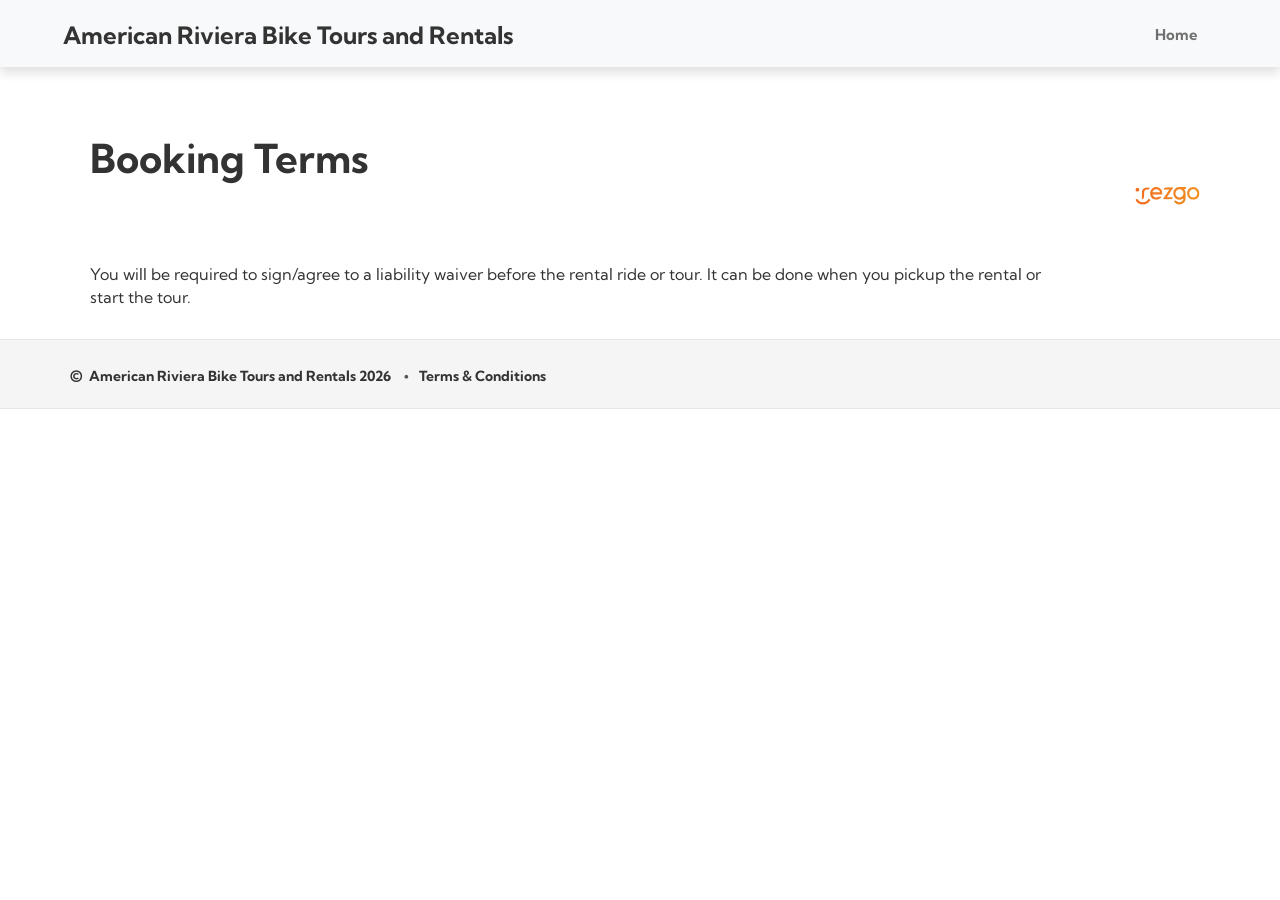
==== terms.html @ 4d736d2f "first commit Co-Authored-By: Claude Opus 4.8 <noreply@anthropic.com> Claude-Session: https://claude." ====
<!DOCTYPE html>
<html lang="en">
<head>
  <meta charset="utf-8">
  <meta name="viewport" content="width=device-width, initial-scale=1, maximum-scale=5">
  <meta name="description" content="Rezgo | Tour and Activity Booking">
  <meta name="author" content="Rezgo">
  <title>American Riviera Bike Tours and Rentals | Booking Terms</title>

  <!-- Local vendor styles (were CDN: Bootstrap 5.2.1, Font Awesome, Google Fonts) -->
  <link href="assets/css/bootstrap.min.css" rel="stylesheet">
  <link href="assets/css/fontawesome.min.css" rel="stylesheet">
  <link href="assets/css/fonts.css" rel="stylesheet">
  <!-- Rezgo default template stylesheet (vendored, Google-Fonts imports removed) -->
  <link href="assets/css/rezgo.css?v=14.7.16" rel="stylesheet">

  <!-- Rezgo default template theme (from original inline <style>) -->
  <style>
    :root {
      --transition: 0.3s ease all;
      --default-box-shadow: rgb(0 0 0 / 12%) 0px 6px 10px;
      --subtle-gray: rgba(0,0,0,0.03);
      --header-gray: hsl(210, 0%, 33%);
      --subheader-gray: hsl(210, 0%, 55%);
      --hover-text-color: rgba(0,0,0,0.65);
      --kumbh: 'Kumbh Sans', sans-serif;
      --rezgo-orange: #ff6a0e;
      --rezgo-teal: #007F82;
      --navy-blue: #0D4191;
      --blue: #003366;
      --green: #398439;
      --yellow: #FF9900;
      --red: #CC0000;
      --dark-red: #990000;
    }
    body { font-family: var(--kumbh); margin-top: 100px; }
    .container { width: auto; padding: 5px 15px; }
    #rezgo-default-header { box-shadow: var(--default-box-shadow); padding: 3px 0 0px; }
    .navbar-header { display: flex; align-items: center; }
    .navbar-expand-lg .navbar-collapse { flex-basis: 100%; }
    #rezgo-default-header .rezgo-default-brand {
      font-size: 24px; font-weight: 600; color: #333; white-space: nowrap;
      overflow: hidden; transition: var(--transition); padding: 15px 0;
      overflow-x: hidden; width: 80%;
    }
    .navbar-company-logo { height: auto; padding: 0; }
    .navbar-toggle { margin-left: auto; }
    .company-logo-img { width: 100%; height: auto; object-fit: contain; max-width: 130px; aspect-ratio: 2 / 1; }
    #rezgo-default-header .rezgo-default-brand:hover { opacity: 0.70; }
    .rezgo-default-list-items { font-size: 15px; font-weight: 600; padding: 5px 15px 5px 0; }
    .rezgo-default-wrapper { max-width:1170px; margin:0 auto; }
    footer {
      padding: 15px 0 5px; background-color: #f5f5f5;
      border-top: 1px solid #e7e7e7; border-bottom: 1px solid #e7e7e7; font-size: 14px;
    }
    .rezgo-footer-brand, .rezgo-footer-brand a {
      font-weight: 600; color: #333; transition: var(--transition); text-decoration: none;
    }
    .rezgo-footer-brand a:hover { opacity: 0.70; text-decoration: none; }
    .rezgo-default-footer-copyright { font-size: 20px; margin-right: 3px; }
    .rezgo-default-footer-separator {
      display: inline-block; font-size: 20px; margin: 0 10px; color: #555;
      transform: scale(1.4); transform-origin: center;
    }
    @media (min-width: 768px){
      .rezgo-default-wrapper { display: flex; align-items: center; }
      .navbar-collapse { margin-left: auto!important; }
    }
    @media (min-width: 768px){
      .navbar>.container .navbar-brand { margin-left: 0; }
    }
    @media only screen and (min-device-width : 320px) and (max-device-width : 480px) {
      #rezgo-default-header .rezgo-default-brand { text-overflow: ellipsis; width: 70%; font-size: 20px; }
    }
  </style>
  <style>
    /* Change button label of 'more detail' on list page */
    .rezgo-btn-detail span { display:none; }
    .rezgo-btn-detail:after { content: 'Book Now'; }
  </style>
</head>
<body>
    <!-- Start: HEADER -->
    <header>
      <nav id="rezgo-default-header" class="navbar navbar-expand-lg bg-light fixed-top" role="navigation">
        <div class="container-md rezgo-default-wrapper">
          <a class="navbar-brand rezgo-default-brand" href="index.html">American Riviera Bike Tours and Rentals</a>
          <button type="button" class="navbar-toggler" data-bs-toggle="collapse" data-bs-target="#navbarToggle" aria-controls="navbarToggle" aria-expanded="false" aria-label="Toggle navigation">
            <span class="navbar-toggler-icon"></span>
          </button>
          <div id="navbarToggle" class="collapse navbar-collapse">
            <ul class="nav navbar-nav navbar-right ms-auto mb-lg-0">
              <li class="rezgo-default-list-items nav-item"><a href="index.html" class="nav-link">Home</a></li>
            </ul>
          </div>
        </div>
      </nav>
    </header>
    <!-- End: HEADER -->

    <!-- Start: REZGO (was an iframe on the original site; content inlined for the local rebuild) -->
    <div class="rezgo-default-wrapper">
<div class="container-fluid rezgo-terms-page-container">
  <div class="rezgo-content-row">
    <h2 id="rezgo-terms-head">Booking Terms</h2>
    <div id="rezgo-terms-content" class="rezgo-page-content-container">
      <p>You will be required to sign/agree to a liability waiver before the rental ride or tour. It can be done when you pickup the rental or start the tour.</p>
    </div>
  </div>
</div>
<div class="container-fluid">
  <div id="rezgo-seal-refid-container"></div>
  <div style="float:right;height:auto;margin:10px;display:table;">
    <div style="display:table-cell;vertical-align:bottom;">
      <div style="font-size:24px;">
        <a href="http://www.rezgo.com/features/online-booking/" title="Powering Tour and Activity Businesses Worldwide" style="color:#333;text-decoration:none;" target="_blank">
          <span style="display:inline-block;width:65px;height:65px;text-indent:-9999px;margin-left:4px;background:url(assets/img/rezgo-logo.svg) no-repeat; background-size:contain;">Rezgo</span>
        </a>
      </div>
    </div>
  </div>
</div>
    </div>
    <!-- End: REZGO -->

    <!-- Start: FOOTER -->
    <footer>
      <div class="container rezgo-default-wrapper">
        <p class="rezgo-footer-brand"> <span class="rezgo-default-footer-copyright">&copy;</span> American Riviera Bike Tours and Rentals 2026 <span class="rezgo-default-footer-separator">&middot;</span><a href="terms.html">Terms &amp; Conditions</a></p>
      </div>
    </footer>
    <!-- End: FOOTER -->

  <!-- Local vendor scripts -->
  <script src="assets/js/jquery.min.js"></script>
  <script src="assets/js/bootstrap.bundle.min.js"></script>
</body>
</html>
---- assets/css/fonts.css ----
/* Local @font-face for Kumbh Sans + Lato (replaces Google Fonts) */
@font-face{font-family:'Kumbh Sans';font-style:normal;font-weight:300;font-display:swap;src:url('../fonts/kumbh-sans-latin-300-normal.woff2') format('woff2');}
@font-face{font-family:'Kumbh Sans';font-style:normal;font-weight:400;font-display:swap;src:url('../fonts/kumbh-sans-latin-400-normal.woff2') format('woff2');}
@font-face{font-family:'Kumbh Sans';font-style:normal;font-weight:700;font-display:swap;src:url('../fonts/kumbh-sans-latin-700-normal.woff2') format('woff2');}
@font-face{font-family:'Lato';font-style:normal;font-weight:300;font-display:swap;src:url('../fonts/lato-latin-300-normal.woff2') format('woff2');}
@font-face{font-family:'Lato';font-style:normal;font-weight:400;font-display:swap;src:url('../fonts/lato-latin-400-normal.woff2') format('woff2');}
@font-face{font-family:'Lato';font-style:normal;font-weight:700;font-display:swap;src:url('../fonts/lato-latin-700-normal.woff2') format('woff2');}
---- assets/css/rezgo.css ----
@charset "UTF-8";
 

:root {
	--transition: 0.3s ease all;
	--default-box-shadow: rgb(0 0 0 / 12%) 0px 6px 10px;
	--strong-box-shadow: rgb(0 0 0 / 25%) 0px 9px 15px;
	
	--kumbh: 'Kumbh Sans', sans-serif;
	--lato: 'Lato', sans-serif;
	--fontawesome: 'Font Awesome 5 Pro';

	--font-light: 300;
	--font-normal: 500;
	--font-heavy: 600;
	--font-heaviest: 700;

	--booking-receipt-gutter: 100px;
	--booking-receipt-gutter-m: 20px;
	
	
	--background: #ffffff;
	--dark-background: #000000;
	--grey-background: #eeeeee;
	
	--black-text: #333333;
	--white-text: #ffffff;
	--grey-text: #eeeeee;
	
	--header-text: hsl(210, 0%, 33%);
	--subheader-text: hsl(210, 0%, 55%);
	
	--loading-gray: #f4f4f4;
	
	--rezgo-blue: #003366;
	--rezgo-orange: #ff6a0e;
	--rezgo-yellow: #FF9900;
	
	--header: #36669d;
	
	--calendar-avail: #0D4191;
	--calendar-full: #FF9900;
	--calendar-active: #449d44;
	
	--success-color: #398439;
	--error-color: #CC0000;
	--notification-color: #990000;
	
	--select-btn-color: rgba(50, 151, 211, .60);
	--box-shadow: 0 2px 4px rgba(0, 0, 0, 0.1);
	--payment-selected-color: #0570DE;
	--payment-default-color: rgb(109, 110, 120);
	--payment-hovered-color: rgb(48, 49, 61);
	--payment-border-color: rgb(230, 230, 230);
	
}

/* additional bootstrap defaults */
html {
	font-size: 10px;
}

body {
	font-family: var(--kumbh);
	font-weight: var(--font-normal);
	line-height: 1.42857143;
	color: var(--black-text);
	background-color: var(--background);
	font-size: 1.4rem;
}

.container .jumbotron,
.container-fluid .jumbotron {
	border-radius: 6px;
}

b,
strong {
	font-weight: 700;
}

hr {
	margin-top: 20px;
	margin-bottom: 20px;
	opacity: 1;
}

a {
	color: #333;
    text-decoration: none;
    cursor: pointer;
}

a:focus,
a:hover {
	color: #333;
	text-decoration: underline;
}

h1,
h2,
h3 {
	margin-top: 20px;
	margin-bottom: 10px;
}

.h2,
h2 {
	font-size: 30px;
}

.h3,
h3 {
	font-size: 24px;
}

.h4,
h4 {
	font-size: 18px;
}

.h5,
h5 {
	font-size: 14px;
}

.h6,
h6 {
	font-size: 12px;
}

ol,
ul {
	padding-left: 40px;
}

hr {
	margin-top: 20px;
	margin-bottom: 20px;
	border: 0;
	border-top: 1px solid var(--grey-text);
}

blockquote {
	padding: 10px 20px;
	margin: 0 0 20px;
	font-size: 17.5px;
	border-left: 5px solid var(--grey-text);
}

pre {
	display: block;
	padding: 9.5px;
	margin: 0 0 10px;
	font-size: 13px;
	line-height: 1.42857143;
	color: var(--black-text);
	word-break: break-all;
	word-wrap: break-word;
	background-color: #f5f5f5;
	border: 1px solid #ccc;
	border-radius: 4px;
}

.container-fluid {
	padding-right: 15px;
    padding-left: 15px;
    margin-right: auto;
    margin-left: auto;
	width: auto;
}

.tooltip {
	font-size: 1.3rem;
}

.form-control {
	font-size: 14px;
}

.btn-block {
	display: block;
	width: 100%;
}

.btn {
	font-size: 14px;
	padding: 6px 12px;
}

.btn-default {
	color: var(--black-text);
	background-color: var(--background);
	border-color: #ccc;
}

.btn-primary {
	border-color: inherit;
}

.btn-primary:focus,
.btn-primary:hover {
	background-color: var(--rezgo-blue);
	background-position: 0 -15px;
}

.panel-body {
	padding: 15px;
	border-radius: 6px;
}

.panel {
	background-color: var(--background);
	border: 1px solid transparent;
}

.panel-default {
	border-color: #ddd;
}

.panel-group {
	margin-bottom: 20px;
}

.panel-group .panel+.panel {
	margin-top: 5px;
}

.panel-group .panel {
	margin-bottom: 0;
	border-radius: 6px;
}

.btn-group-vertical>.btn-group:after,
.btn-group-vertical>.btn-group:before,
.btn-toolbar:after,
.btn-toolbar:before,
.clearfix:after,
.clearfix:before,
.container-fluid:after,
.container-fluid:before,
.container:after,
.container:before,
.dl-horizontal dd:after,
.dl-horizontal dd:before,
.form-horizontal .form-group:after,
.form-horizontal .form-group:before,
.modal-footer:after,
.modal-footer:before,
.nav:after,
.nav:before,
.navbar-collapse:after,
.navbar-collapse:before,
.navbar-header:after,
.navbar-header:before,
.navbar:after,
.navbar:before,
.pager:after,
.pager:before,
.panel-body:after,
.panel-body:before,
.row:after,
.row:before {
	display: table;
	content: " ";
}

.btn-group-vertical>.btn-group:after,
.btn-toolbar:after,
.clearfix:after,
.container-fluid:after,
.container:after,
.dl-horizontal dd:after,
.form-horizontal .form-group:after,
.modal-footer:after,
.nav:after,
.navbar-collapse:after,
.navbar-header:after,
.navbar:after,
.pager:after,
.panel-body:after,
.row:after {
	clear: both;
}

.panel-title>.small,
.panel-title>.small>a,
.panel-title>a,
.panel-title>small,
.panel-title>small>a {
	color: inherit;
}

.panel-collapse.in {
	display: block;
	border: 0;
}

.panel-collapse.in .panel-body {
	padding: 15px;
	border: 0;
}

select[multiple],
select[size] {
	height: auto;
}

.has-error .form-control,
#rezgo-404-search.has-error,
.chosen-container .chosen-single.has-error,
.chosen-container .chosen-choices.has-error,
#gift-card-number.has-error,
#rezgo-billing-form .form-control.error {
	border: 2px solid var(--error-color)!important;
}

#card-errors,
#rezgo-tips .help-block,
#payment_info .help-block,
.text-danger,
.gift-card-empty-warning,
.error,
.payment_method_error,
.has-error .checkbox,
.has-error .checkbox-inline,
.has-error .control-label,
.has-error .help-block,
.has-error .radio,
.has-error .radio-inline,
.has-error.checkbox label,
.has-error.checkbox-inline label,
.has-error.radio label,
.has-error.radio-inline label {
	color: var(--error-color);
	font-weight: var(--font-heavy);
	font-size: 1.35rem;
}	

.alert {
	padding: 15px;
	margin-bottom: 20px;
	border: 1px solid transparent;
	border-radius: 4px;
}

.alert-warning {
    background-image: -webkit-linear-gradient(top,#fcf8e3 0,#f8efc0 100%);
    background-image: -o-linear-gradient(top,#fcf8e3 0,#f8efc0 100%);
    background-image: -webkit-gradient(linear,left top,left bottom,from(#fcf8e3),to(#f8efc0));
    background-image: linear-gradient(to bottom,#fcf8e3 0,#f8efc0 100%);
    background-repeat: repeat-x;
    border-color: #f5e79e;
	color: var(--error-color);
}

.has-error .form-control {
	border-color: var(--error-color);
	-webkit-box-shadow: inset 0 1px 1px rgb(0 0 0 / 8%);
	box-shadow: inset 0 1px 1px rgb(0 0 0 / 8%);
}


.jumbotron {
	padding-right: 30px !important;
	padding-left: 30px !important;
	margin-bottom: 30px;
	background: var(--background);
}

.jumbotron p {
	margin-bottom: 15px;
	font-size: 21px;
	font-weight: var(--font-normal);
}

label {
	display: inline-block;
	max-width: 100%;
	margin-bottom: 5px;
}

.checkout-page-title,
h3.payment-request-header,
h3.gc-page-header {
	font-size: 1.9rem;
	font-weight: var(--font-heavy);
	margin: 1rem 0;
	line-height: 1.33;
	padding-left: 0;
	margin-bottom: 30px;
}


.form-group {
	margin-bottom: 15px;
}

.form-control {
	display: block;
	width: 100%;
	height: 34px;
	padding: 6px 12px;
	font-size: 14px;
	line-height: 1.42857143;
	color: #555;
	background-color: var(--background);
	background-image: none;
	border: 1px solid #ccc;
	border-radius: 4px;
	-webkit-box-shadow: inset 0 1px 1px rgb(0 0 0 / 8%);
	box-shadow: inset 0 1px 1px rgb(0 0 0 / 8%);
	-webkit-transition: border-color ease-in-out .15s, -webkit-box-shadow ease-in-out .15s;
	-o-transition: border-color ease-in-out .15s, box-shadow ease-in-out .15s;
	transition: border-color ease-in-out .15s, box-shadow ease-in-out .15s;
}

.form-select {
	height: 34px;
	padding: 6px 12px;
	font-size: 14px;
}

.btn-group-lg>.btn,
.btn-lg {
	padding: 10px 16px;
	font-size: 18px;
	line-height: 1.3333333;
	border-radius: 6px;
}

table {
	background-color: transparent;
}

.table {
	color: unset;
}

td,
th {
	border-color: inherit;
	border-style: solid;
	border-width: 1px;
}

table[border="0"] tr,
table[border="0"] td {
	border: 0;
}

@media (min-width: 768px) {
	.form-inline .form-control {
		display: inline-block;
		width: auto;
		vertical-align: middle;
	}
}

@media screen and (min-width: 768px) {
	.jumbotron {
		padding-top: 48px;
		padding-bottom: 48px;
	}
	.jumbotron .h1,
	.jumbotron h1 {
		font-size: 63px;
	}
}

/* additional bootstrap defaults */
.underline-link {
	color: var(--black-text);
	outline: 0;
	text-transform: capitalize;
	text-decoration: underline;
	font-weight: var(--font-heavy);
	transition: var(--transition);
	cursor: pointer;
}

.underline-link:hover {
	color: rgba(0, 0, 0, 0.65);
}

.sec-btn {
	color: var(--black-text);
	font-weight: 600;
	font-size: 1.45rem;
	transition: var(--transition);
	text-decoration: none;
	cursor: pointer;
	border: 1px solid var(--black-text);
	border-radius: 4px;
	padding: 4px 15px;
	box-shadow: var(--box-shadow);
}

.sec-btn:hover {
	text-decoration: none;
	color: rgba(0, 0, 0, 0.50);
	border-color: rgba(0, 0, 0, 0.50);
}

a.no-click {
	pointer-events: none;
	cursor: initial;
}

/* overwriting bootstrap defaults */
.dl-horizontal dt {
	white-space: normal;
}

#ticket_guardian.form-control {
	height: auto;
	margin: 0px;
	padding: 0px;
}

.form-control {
	margin-bottom: 4px;
}

/* hides the spin-button for firefox */
input[type=number] {
	appearance: textfield;
	-moz-appearance: textfield;
}

/* hides the spin-button for chrome*/
input[type=number]::-webkit-outer-spin-button,
input[type=number]::-webkit-inner-spin-button {
	-webkit-appearance: none;
	margin: 0;
}

.checkbox label {
	font-weight: 700;
}

/* tooltip multiple lines */
.tooltip-inner {
	white-space: pre-wrap;
}

/* remove dotted line */
a:focus,
a:active,
button::-moz-focus-inner,
input[type="reset"]::-moz-focus-inner,
input[type="button"]::-moz-focus-inner,
input[type="submit"]::-moz-focus-inner,
select::-moz-focus-inner,
input[type="file"]>input[type="button"]::-moz-focus-inner {
	border: 0;
	outline: 0;
}

input:-moz-focus-inner {
	border: 0;
}

/* label height adjustment */
.rezgo-label-margin {
	margin-top: 5px;
}

.rezgo-label-padding-left {
	padding-left: 0;
}

/* Rezgo button styles */
.rezgo-btn-wrp {
	margin-top: 20px;
}

.rezgo-btn-cart-wrp {
	margin-top: 10px;
}

.lite_nav_btn {
    font-size: 1.5rem;
    border: 2px solid #ddd;
    margin: 20px 0 0 15px;
    border: 1px solid #999;
    background: #f9f9f9;
    color: var(--black-text);
    border-radius: 6px;
    box-shadow: var(--default-box-shadow);
    font-weight: var(--font-heaviest);
    padding: 10px 20px;
    transition: var(--transition);
}

.lite_nav_btn.extra-ml {
	margin-left: 40px;
}

.lite_nav_btn > i {
	padding-right: 5px;
}

.lite_nav_btn:hover {
	box-shadow: none;
}

.rezgo-btn-detail,
.rezgo-btn-detail:focus,
.rezgo-btn-detail:focus-visible {
	background-color: var(--rezgo-blue);
	color: var(--white-text);
	text-transform: uppercase;
	font-weight: var(--font-heavy);
	font-size: 1.5rem;
}

.rezgo-btn-detail:hover {
	opacity: 0.8;
	color: var(--white-text);
	text-decoration: none;
}

#rezgo-booking-btn .rezgo-btn-wrp button {
	display: block;
	padding-left: 0;
	padding-right: 0;
}

.rezgo-booking-nav #rezgo-booking-btn .rezgo-btn-wrp button {
	width: 95%;
}

.rezgo-btn-add {
	padding: 7px 0 6px;
}

.rezgo-btn-book,
.rezgo-btn-book:focus,
.rezgo-btn-book:focus-visible,
.rezgo-btn-book:disabled {
	background: var(--rezgo-yellow);
	color: var(--white-text);
	text-transform: uppercase;
}

.rezgo-btn-book:hover {
	color: var(--white-text);
	opacity: 0.8;
	text-decoration: none;
}

.rezgo-btn-default,
.rezgo-btn-default:focus,
.rezgo-btn-default:focus-visible {
	background: var(--rezgo-blue);
	color: var(--white-text);
	text-transform: uppercase;
}

.rezgo-btn-default:hover {
	opacity: 0.8;
	color: var(--white-text);
	text-decoration: none;
}

.rezgo-btn-cross-wrp {
	padding: 0;
	margin: 0;
	width: fit-content;
}

.rezgo-btn-cross,
.rezgo-btn-cross:focus,
.rezgo-btn-cross:focus-visible {
    background-color: var(--dark-background);
    color: var(--grey-text);
    text-transform: uppercase;
    margin-bottom: 10px;
    float: right;
    padding: 7px 20px;
    font-size: 1.4rem;
    transition: var(--transition);
    line-height: 1.6;
    font-weight: var(--font-heavy);
    border-radius: 30px;
    border: 0;
}

.rezgo-btn-cross:hover {
	background-color: var(--dark-background);
	color: var(--grey-text);
	opacity: 0.8;
}

.rezgo-btn-leave-review,
.rezgo-btn-print,
.rezgo-btn-print-voucher,
.div-order-booking .rezgo-btn-default,
.order-booking-cols .__details-col .rezgo-waiver-order .rezgo-waiver-btn {
	font-size: 1.35rem;
	margin-right: 10px;
	padding: 12px 40px 12px;
	margin-right: 20px;
	box-shadow: rgb(0 0 0 / 15%) 0px 5px 3px;
	border-radius: 6px;
	text-align: center;
	text-transform: uppercase;
}

.rezgo-btn-print,
.rezgo-btn-print:focus,
.rezgo-btn-print:focus-visible {
	background-color: var(--success-color);
	color: var(--white-text);
	margin-top: 10px;
}

.rezgo-btn-print-voucher,
.rezgo-btn-print-voucher:focus,
.rezgo-btn-print-voucher:focus-visible,
.rezgo-btn-leave-review,
.rezgo-btn-leave-review:focus
.rezgo-btn-leave-review:focus-visible {
	background: var(--rezgo-yellow);
	color: var(--white-text);
	text-decoration: none;
}

.rezgo-btn-print:hover,
.rezgo-btn-print-voucher:hover,
.rezgo-btn-leave-review:hover {
	color: var(--white-text);
	opacity: 0.8;
	text-decoration: none;
}

.center-block .rezgo-btn-print-voucher, 
.center-block .rezgo-btn-print {
	margin-top: 0;
	margin-bottom: 0;
}

.wallet-div-container {
	margin: 0 0 30px 15px;
}

.order-booking-cols .wallet-div-container {
	margin: 20px 0 0;
}

.center-block .wallet-div-container {
	margin: 15px 0 0;
}

.add-to-google-wallet-container,
.add-to-apple-wallet-container {
	max-width: fit-content;
	margin: 0 15px 0 0;
	position: relative;
}

.add-to-google-wallet-container.booking-thankyou,
.add-to-apple-wallet-container.booking-thankyou {
	margin: 20px auto 0;
}

.add-to-google-wallet-btn,
.add-to-apple-wallet-btn {
	display: inline-block;
	padding: 0;
	border: 0;
	background: transparent;
	max-width: fit-content;
	height: 60px;
    margin: 5px 0 0;
	text-align: left;
}

.add-to-google-wallet-btn img,
.add-to-apple-wallet-btn img {
	width: 165px;
	min-width: 150px;
}

.rezgo-btn-modify-booking {
	color: var(--white-text);
	font-weight: var(--font-heavy);
	font-size: 1.5rem;
	margin-left: 20px;
	text-decoration: underline;
	transition: var(--transition);
	position: absolute;
	top: 25px;
	right: 25px;
}

.rezgo-btn-modify-booking:hover {
	color: var(--white-text);
	text-decoration: underline;
	opacity: 0.8;
}

.rezgo-btn-modify-booking i {
	padding-right: 7px;
}

.top-bar-order {
	display: flex;
	align-items: flex-end;
	justify-content: space-between;
	margin: 15px 0;
}

.top-bar-order .right-flex-wrap {
	display: flex;
}

.rezgo-cart-link-wrp {
	padding: 0;
}

/* tour list */
.rezgo-intro {
	margin-top: 25px;
	font-weight: var(--font-normal);
	font-size: 18px;
	font-family: var(--kumbh);
}

.rezgo-searchbox {
	padding: 15px;
	margin-top: 15px;
	background-color: var(--calendar-avail);
	border-radius: 6px;
}

.rezgo-searchbox:before,
.rezgo-searchbox:after {
	display: table;
	content: " ";
}

.rezgo-searchbox:after {
	clear: both;
}

.rezgo-list-breadcrumb {
	font-family: var(--kumbh);
	font-size: 1.8rem;
	font-weight: var(--font-normal);
	line-height: 1.4;
	margin: 20px 0;
}

.rezgo-list-breadcrumb .rezgo-breadcrumb-link {
	border: none;
	font-weight: var(--font-heavy);
	color: var(--black-text);
	text-decoration: underline;
	padding-right: 10px;
}

a.rezgo-list-clear,
a.rezgo-list-clear-xs {
	padding: 5px 10px;
	border: 2px solid #ccc;
	color: var(--black-text);
	font-size: 1.65rem;
	font-weight: var(--font-heavy);
	display: block;
	padding: 3px 23px;
	border-radius: 6px;
	margin-top: -10px;
}

#rezgo-no-results {
	font-family: var(--kumbh);
	font-weight: var(--font-normal);
	font-size: 2.1rem;
}

a.rezgo-list-clear-xs {
	margin-top: 2px;
	display: inline-block;
}

.rezgo-list-item {
	/* padding:20px; */
	margin-bottom: 45px;
	border: 1px solid #ddd;
	border-radius: 6px;
	background-color: var(--background);
	box-shadow: var(--default-box-shadow);
}

.rezgo-list-item h2 {
	margin-top: 0;
	line-height: 36px;
}

.rezgo-list-item h3 {
	margin-top: 4px;
}

/* starting price on list page */
.rezgo-starting-price {
	font-size: 18px;
	font-weight: var(--font-heavy);
	padding-left: 2px;
}

.rezgo-tour-list {
	padding: 10px 20px 10px 0;
}

.rezgo-tour-list p {
	font-size: 16px;
	font-weight: var(--font-normal);
	line-height: 24px;
	padding: 5px 0 10px;
}

p.rezgo-list-location,
p.rezgo-list-price {
	/* line-height: 18px; */
	padding: 5px 0 0;
	font-size: 15px;
	/* width: 80%; */
}

p.rezgo-list-price {
	white-space: nowrap;
}

.rezgo-location-label,
.rezgo-starting-label {
	color: #555;
}

.rezgo-list-btn {
	position: absolute;
	bottom: 0;
	right: 0;
}

.rezgo-tour {
	font-family: var(--kumbh);
	position: relative;
	margin: 0;
	padding: 15px 20px 20px;
	width: 100%;
}

.rezgo-tour h2 a,
.rezgo-tour h3 a {
	font-weight: var(--font-heavy);
	color: var(--black-text);
	text-decoration: none;
	transition: var(--transition);
	font-size: 2.65rem;
}

.rezgo-tour h2 a:hover,
.rezgo-tour h3 a:hover {
	color: var(--black-text);
	text-decoration: underline;
}

.rezgo-sub-list {
	position: absolute;
	bottom: 0;
}

.rezgo-star-rating {
	margin-left: 10px;
}

.rezgo-star-rating i.off {
	color: #ccc;
}

.rezgo-star-rating i {
	margin-right: 5px;
	color: #FF9900;
	font-size: 16px;
}

.rezgo-section {
	padding-left: 0px;
}

.rezgo-section-icon {
	width: 40px;
	text-align: center;
	float: left;
}

.rezgo-section-link {
	cursor: pointer;
}

.rezgo-section-link:hover {
	text-decoration: none;
}

.rezgo-section-link:after {
	font-family: var(--fontawesome);
	font-weight: 600;
	content: "\f078";
	float: right;
	position: relative;
	bottom: 17px;
	right: -5px;
	transition: var(--transition);
	font-size: 16px;
}

.rezgo-section-link.collapsed:after {
	transform: rotate(-90deg);
	transform-origin: center;
}

.rezgo-cross-order {
	margin-bottom: 10px;
	padding: 10px 0;
}

.rezgo-cross-order-package {
	padding: 10px 0 40px;
}

.rezgo-list-image,
.rezgo-cross-image {
	overflow: hidden;
}

.rezgo-list-image {
	padding-right: 20px;
	min-height: 185px;
}

.rezgo-cross-image {
	text-align: center;
	padding-top: 10px;
}

.rezgo-cross-image img {
	border-radius: 6px;
}

.rezgo-list-image img,
.rezgo-cross-image img {
	width: 100%;
	/* height: 250px; */
	max-height: 300px;
	margin-top: 3px;
	border-radius: 6px;
}

.rezgo-list-image i {
	display: block;
	text-align: center;
	color: #999;
}

.rezgo-info {
	position: relative;
}

#no-image {
	margin: auto;
	text-align: center;
	padding: 10px;
	width: 100%;
	height: 200px;
	max-height: 300px;
}

.rezgo-info-left {
	border-top: 1px solid rgba(0, 0, 0, 0.10);
	/* margin-left: 15px; */
	padding: 15px 0 0 0;
	/* width: auto; */
}

.rezgo-info-left:after {
	clear: both;
}

.rezgo-edit-pax-content a {
	font-size: 14px;
	text-decoration: underline;
	display: inline-block;
	vertical-align: bottom;
}

#rezgo-cart-list {
	border: 2px solid #ddd;
	border-radius: 6px;
	display: block;
	float: right;
	margin: 25px 0 0 15px;
	width: auto;
	transition: var(--transition);
	box-shadow: var(--default-box-shadow);
}

#rezgo-cart-list a.empty-cart:hover {
	pointer-events: none;
}

#rezgo-cart-list a {
	width: 100%;
	padding: 10px 15px 8px;
	display: inline-block;
	font-family: var(--kumbh);
	font-weight: var(--font-heavy);
	position: relative;
}

#rezgo-cart-list .fa-shopping-cart {
	font-size: 18px;
	margin-right: 3px;
}

#rezgo-cart-list .fa-shopping-cart.has-item {
	margin-right: 12px;
}

#rezgo-cart-list a:hover,
#rezgo-cart-list a:focus,
#rezgo-cart-list a:active {
	text-decoration: none;
}

#rezgo-cart-list:hover {
	box-shadow: none;
}

#rezgo-cart-list a:hover>span {
	color: rgb(51, 51, 51);
}

#rezgo-cart-list span,
#rezgo-cart-list span a {
	font-weight: var(--font-heaviest);
	color: var(--rezgo-blue);
}

#rezgo-cart-badge {
	border-radius: 50%;
	color: var(--white-text) !important;
	background: var(--error-color);
	padding: 4px;
	position: absolute;
	top: 2px;
	left: 28px;
	width: 20px;
	height: 20px;
	text-align: center;
	font-size: 13px;
	line-height: 1;
}

@media (max-width: 992px) {
	.rezgo-tour {
		padding-bottom: 25px;
	}
}

@media (max-width:768px) {
	.rezgo-tour-list {
		padding-right: 0;
	}
	.lite_nav_btn {
		margin-bottom: 35px;
	}
	.lite_nav_btn.extra-ml {
		margin-left: 6%;
	}
}

@media (max-width: 650px) {
	#rezgo-cart-list .fa-shopping-cart.has-item {
		margin-right: 9px;
	}

	.top-bar-order #rezgo-cart-badge {
		right: 50%;
		left: unset;
		top: 0;
	}
	.lite_nav_btn.extra-ml {
		margin-left: 3%;
	}
}

@media (max-width: 480px) {
	.rezgo-tour-list p {
		font-size: 1.4rem;
	}

	.rezgo-btn-modify-booking {
		position: relative;
		top: 0;
		right: 0;
		margin: 15px auto 10px;
		display: inline-block;
		width: 100%;
		text-align: center;
	}
}

@media (max-width: 400px) {
	.wallet-div-container {
		flex-direction: column !important;
	}
}

#rezgo-list-content-more {
	font-family: var(--kumbh);
	margin-top: 20px;
	margin-bottom: 40px;
	display: none;
}

#rezgo-index-more-button,
#rezgo-load-more-reviews {
	font-family: var(--kumbh);
	font-weight: var(--font-heavy);
	text-shadow: none;
	background: 0;
	border-width: 2px;
	border: 2px solid rgb(204, 204, 204);
	width: 100%;
	font-size: 1.75rem;
}

#rezgo-index-more-button:hover,
#rezgo-load-more-reviews:hover {
	border-color: #ccc;
}

#rezgo-list-footer {
	padding: 20px;
}

#rezgo-list-content-footer {
	margin-top: 10px;
	padding: 5px 30px;
}

#rezgo-list-content-bottom {
	margin-top: 10px;
	margin-bottom: 20px;
}

.rezgo-open-selector a,
.rezgo-date-selector a {
	display: block;
	text-decoration: none;
}

/* rezgo detail panel */
.rezgo-social-box {
	padding: 10px 0 0px 0px;
	text-align: right;
	float: right;
	margin: -7px 0 10px 0;
}

#rezgo-social-links a {
	text-decoration: none;
}

#rezgo-social-links .popover-content {
	font-size: 18px;
	white-space: nowrap;
	color: var(--rezgo-blue);
}

#rezgo-short-url-label {
	font-size: 14px;
	color: #666;
}

#rezgo-short-url {
	color: var(--rezgo-blue);
	font-size: 16px;
	height: auto;
	padding: 2px 5px;
}

#social_twitter_icon,
#social_facebook_icon,
#social_url_icon,
#pinterest_icon {
	font-size: 29px;
}

#social_twitter_icon {
	color: #55ACEE;
}

#social_facebook_icon {
	color: #3B5998;
}

#social_url_icon {
	color: #FFCC00;
}

#pinterest_icon {
	color: #CC2127;
}

.rezgo-promo-box .btn-default {
	background-image: none;
	background-color: var(--rezgo-blue);
	border-color: var(--rezgo-blue);
	color: var(--white-text);
	font-weight: bold;
	text-shadow: none;
}

.rezgo-cart-link {
	font-size: 16px;
	font-weight: 500;
	height: auto;
	border: 1px solid #ddd;
	float: right;
	padding: 10px;
	background: transparent;
	color: var(--calendar-avail);
	border-radius: 6px !important;
}

.rezgo-cart-link .fa-shopping-cart {
	font-size: 18px;
	padding-right: 6px;
}

.rezgo-cart-link:hover,
.rezgo-cart-link:focus,
.rezgo-cart-link:active {
	color: inherit !important;
	border: 1px solid #ddd;
}

.rezgo-open-header,
.rezgo-calendar-header {
	text-align: center;
	font-size: 1.45rem;
	padding: 15px 0;
	font-weight: var(--font-heaviest);
	text-transform: uppercase;
	border-radius: 6px 6px 0 0;
}

.rezgo-open-header i {
	position: absolute;
	right: 30px;
	top: 30px;
	font-size: 2.45rem;
	color: #555;
}

.rezgo-calendar {
	border: 1px solid #ddd;
	position: relative;
	margin: 0 auto 20px;
	border-radius: 6px;
}

.rezgo-open-options,
.rezgo-calendar.single-item {
	padding: 20px 15px 20px;
	box-shadow: var(--default-box-shadow);
	max-width: 500px;
	margin: auto;
}

.rezgo-calendar.single-item #date_icon {
	right: 35px;
	top: 30px;
}

.rezgo-calendar.single-item .panel-group {
	margin: 20px 0;
}

.rezgo-calendar.single-item #date_header {
	font-size: 1.45rem;
}

.rezgo-calendar.cross-sell_add-border {
	border-width: 0 1px 1px 1px;
	border-radius: 6px;
}

.responsive-calendar.cross-sell_add-border {
	border-top: 1px solid rgba(0, 51, 102, 0.55);
	border-radius: 6px;
}

.rezgo-calendar-single {
	border: 1px solid #ddd;
	margin-bottom: 15px;
	position: relative;
	border-radius: 6px;
	box-shadow: var(--default-box-shadow);
}

.rezgo-calendar-single:first-of-type {
	margin-top: 40px;
}

.rezgo-calendar-single .panel-default {
	margin: 5px 25px 0;
}

.rezgo-calendar-single .panel-default:first-of-type {
	margin-top: 20px;
}

.rezgo-calendar-single-head {
	background-color: var(--rezgo-blue);
	padding: 12px 20px;
	color: var(--white-text);
	font-size: 1.7rem;
	font-weight: var(--font-heavy);
	border-radius: 6px 6px 0 0;
}

.rezgo-open-options {
	margin-top: 40px;
	margin-bottom: 15px;
	position: relative;
	border: 1px solid #ddd;
	border-radius: 6px;
}

.rezgo-open-options.cross-sell_add-border {
	border-top: 1px solid rgba(0, 51, 102, 0.55);
	border-radius: 6px;
}

#rezgo-date-wait {
	background-color: var(--background);
	border: 1px solid #666;
	border-radius: 6px;
	color: var(--black-text);
	height: 30%;
	line-height: 40px;
	margin: 10px auto;
	opacity: 0.95;
	padding: 10px;
	position: absolute;
	right: 5%;
	text-align: center;
	top: 20%;
	width: 90%;
}

.responsive-calendar .day.header {
	border-bottom: 0 !important;
}

.rezgo-calendar .responsive-calendar .day a {
	margin: 5px 1%;
}

.rezgo-calendar-legend {
	background: var(--grey-text);
	padding: 0 5px 15px 25px;
	border-bottom-left-radius: 6px;
	border-bottom-right-radius: 6px;
	font-weight: 600;
	border-top: 1px solid #ddd;
	color: #666;
	padding: 15px 25px;
}

.rezgo-calendar-legend .current,
.rezgo-calendar-legend .full,
.rezgo-calendar-legend .unavailable,
.rezgo-calendar-legend .available {
	border-radius: 50%;
	margin-right: 3px;
	width: 12px;
	height: 12px;
	vertical-align: sub;
	display: inline-block;
}

.rezgo-calendar-legend .current {
	background: var(--success-color);
}

.rezgo-calendar-legend .full {
	background: var(--calendar-full);
}

.rezgo-calendar-legend .unavailable {
	display: none;
	background: var(--grey-text);
}

.rezgo-calendar-legend .text-unavailable {
	display: none;
}

.rezgo-calendar-legend .available {
	background: var(--calendar-avail);
}

.text-current,
.text-available {
	padding-right: 10px;
}

.rezgo-calendar-diff {
	display: block;
}

#rezgo-calendar-memo,
#rezgo-complete-booking-memo,
#rezgo-review-order-memo,
#rezgo-payment-method-memo
 {
	display: none;
}

.rezgo-open-selector p.lead,
.rezgo-date-selector p.lead {
	font-size: 16px;
}

.rezgo-open-selector .panel,
.rezgo-date-selector .panel {
	text-shadow: none;
	box-shadow: none;
}

.panel-default>.panel-heading+.panel-collapse>.panel-body {
	border-top: 0;
}

.rezgo-open-selector .panel-heading,
.rezgo-date-selector .panel-heading {
	background: var(--rezgo-blue);
	border-radius: 6px;
	color: var(--white-text);
	overflow: hidden;
	text-shadow: none;
	padding: 10px;
	margin-left: -1px;
	margin-right: -1px;
}

/* for unavailable options */
.panel-unavailable .panel-heading,
.block-unavailable .panel-heading {
	background: var(--rezgo-yellow)!important;
}

/*hide when block size exceeds availability */
.block-unavailable {
	display: none;
}

.rezgo-date-loading {
	background-color: #999;
	border-radius: 4px;
	box-shadow: 0 -1px 2px rgba(0, 0, 0, 0.15) inset;
	height: 15px;
	animation: 2s linear 0s normal none infinite progress-bar-stripes;
	background-image: linear-gradient(45deg, rgba(255, 255, 255, 0.15) 25%, rgba(0, 0, 0, 0) 25%, rgba(0, 0, 0, 0) 50%, rgba(255, 255, 255, 0.15) 50%, rgba(255, 255, 255, 0.15) 75%, rgba(0, 0, 0, 0) 75%, rgba(0, 0, 0, 0));
	background-size: 30px 30px;
	transition: width 0.6s ease 0s;
	width: 90%;
	margin: 2px auto;
}

.rezgo-date-options {
	margin: 15px 0 20px 2px;
	font-size: 1.45rem;
	font-weight: 300;
	padding: 3px;
}

.rezgo-panel-option {
	padding: 2px 3px 0 !important;
	position: relative;
	font-size: 1.45rem;
	letter-spacing: 0.35px;
}

.panel-heading i.fa-angle-right {
	transition: 0.3s ease all;
	font-size: 20px;
	vertical-align: bottom;
}

.panel-heading i.fa-angle-right.active {
	transform: rotate(90deg);
	-webkit-transform: rotate(90deg);
}

.rezgo-panel-option-link {
	cursor: pointer;
}

.rezgo-spot {
	background-color: var(--grey-text);
	border-radius: 4px;
	padding: 3px 5px;
	float: right;
	text-align: center;
	font-size: 14px;
	font-weight: 500;
	min-height: 25px;
	width: auto;
}

.rezgo-spot-full {
	background-color: var(--error-color);
	color: var(--white-text);
}

.rezgo-spot-avail {
	color: var(--white-text);
}

.rezgo-desc-panel h4 {
	font-weight: 400;
	font-family: var(--lato);
	text-transform: uppercase;
	margin-bottom: 0;
}

.rezgo-desc-panel img {
	max-width: 100%;
	height: auto;
	object-fit: cover;
}

.rezgo-panel {
	border: none;
	box-shadow: none;
}

.pax-input-row {
	display: flex;
	margin-bottom: 10px;
}

.edit-pax-input-container {
	width: 40px;
	margin: 0 10px 0 15px;
}

.rezgo-calendar-wrp .rezgo-pax-price {
	font-family: var(--kumbh);
	font-size: 14.5px;
	white-space: nowrap;
	padding-top: 3px;
	display: block;
}

.edit-pax-label-container {
	width: auto;
}

.panel-group .panel-heading+.panel-collapse .rezgo-panel-body {
	border-top: none;
	font-weight: var(--font-normal);
}

/* force responsive */
#rezgo-panel-addinfo img {
	border: 0 none;
	max-width: 100%;
	height: auto !important;
	vertical-align: middle;
}

#rezgo-panel-addinfo iframe {
	border: 0 none;
	max-width: 100%;
	vertical-align: middle;
}

.rezgo-tour-description,
.rezgo-tour-itinerary,
.rezgo-tour-departs,
.rezgo-tour-inclusion,
.rezgo-tour-exclusion,
.rezgo-tour-additional-location,
.rezgo-tour-things-to-bring,
.rezgo-tour-unavailable,
.rezgo-tour-dropoff,
.rezgo-tour-cancellation {
	padding-top: 20px;
}

.rezgo-tour-description strong,
.rezgo-tour-itinerary strong,
.rezgo-tour-departs strong,
.rezgo-tour-inclusion strong,
.rezgo-tour-exclusion strong,
.rezgo-tour-additional-location strong,
.rezgo-tour-things-to-bring strong,
.rezgo-tour-unavailable strong,
.rezgo-tour-dropoff strong,
.rezgo-tour-cancellation strong {
	font-family: var(--lato);
}

.rezgo-tour-description p,
.rezgo-panel .rezgo-panel-body {
	font-weight: var(--normal);
}

.panel-body.tripadvisor-panel-body {
	padding: 0 !important;
}

.rezgo-tour-description {
	padding-top: 10px;
}

.rezgo-tour-highlights {
	background-color: rgba(0, 0, 0, 0.01);
	border: 1px solid #ddd;
	padding: 25px 25px 10px;
	margin: 15px 0;
	border-radius: 6px;
	box-shadow: var(--default-box-shadow);
}

.rezgo-tour-highlights p {
	font-weight: 400;
	font-size: 16px;
}

.rezgo-map {
	width: 100%;
	overflow: hidden;
	position: relative;
	height: 390px;
	border-radius: 6px;
}

.panel-body .rezgo-btn-book {
	font-family: var(--kumbh);
	font-weight: 600;
	padding: 7px 0 6px;
	margin: 10px auto 0 auto;
}

.panel-body .rezgo-buy-as-gift-btn {
	margin: 10px auto 0 auto;
	background-color: transparent;
	text-transform: initial;
}

.panel-body .rezgo-buy-as-gift-btn:hover {
	text-decoration: underline;
	color: rgba(0, 0, 0, 0.4);
}

@media screen and (max-width:500px) {
	.rezgo-open-options,
	.rezgo-calendar.single-item {
		padding: 20px 10px 10px;
	}
}

@media screen and (max-width:480px) {
	.rezgo-calendar-wrp .rezgo-pax-price {
		padding-top: 6px;
	}
}
/* tour details order form */
.tour-details-wrp {
	padding: 0 20px;
	background: var(--background);
}

/** Tour Details form rework **/
#rezgo-tour-overview {
	/* border-bottom: 1px solid #ddd; */
	padding-bottom: 10px;
}

.details-calendar-row {
	margin: 0 0 20px;
	padding: 0;
}

.edit-pax-wrp {
	background: rgba(0, 0, 0, 0.03);
	border: 1px solid var(--grey-text);
	border-radius: 10px;
	margin: 15px 0 10px 0;
	padding: 10px 20px 3px;
	-webkit-animation: fade-in-top 0.45s cubic-bezier(0.390, 0.575, 0.565, 1.000) both;
	animation: fade-in-top 0.45s cubic-bezier(0.390, 0.575, 0.565, 1.000) both;
	animation-delay: calc(var(--animation-order) * 50ms);
}

.rezgo-order-fields .edit-pax-wrp:nth-child(1) {
	-webkit-animation-delay: 0.3s;
	animation-delay: 0.3s;
}

.edit-pax-container {
	font-family: var(--kumbh);
	display: flex;
	align-items: center;
	min-width: 80px;
	margin: 0 30px 0 15px;
}

.edit-pax-container .pax-input {
	width: 40px;
	border: 0;
	font-size: 18px;
	line-height: 30px;
	font-weight: 600;
	text-align: center;
	margin: 0 10px;
	background: transparent;
}

.edit-pax-age {
	padding: 0 0 3px;
	font-size: 1.35rem;
}

.edit-pax-container .pax-input::-webkit-input-placeholder {
	overflow: visible;
}

.add-pax-container a,
.minus-pax-container a {
	border-radius: 50%;
	border: 1px solid rgba(0, 0, 0, 0.25);
	color: var(--black-text);
	padding: 7px 9px;
	font-size: 10px;
	text-align: center;
	transition: 0.3s ease all;
	box-shadow: 0 0 1px 0 rgba(0, 0, 0, 0.25) inset, 0 0 1px 0 rgba(0, 0, 0, 0.25);
}

.add-pax-container a:hover,
.minus-pax-container a:hover {
	cursor: pointer;
	background: transparent;
}

.add-pax-container a.not-allowed,
.minus-pax-container a.not-allowed {
	opacity: 0.25;
	cursor: not-allowed;
	pointer-events: none;
}

.add-pax-container span:has(.not-allowed),
.minus-pax-container span:has(.not-allowed) {
	cursor: not-allowed;
}

.add-pax-container a.not-allowed:hover,
.minus-pax-container a.not-allowed:hover {
	pointer-events: none;
	background: var(--grey-text);
}

.edit-pax-label-container {
	font-family: var(--kumbh);
	font-size: 16px;
}

.rezgo-order-form .fa-asterisk {
	font-size: 12px;
	vertical-align: top;
}

.pax-price-container {
	display: flex;
	margin: 5px 0 0 -15px;
	flex-wrap: wrap;
}

.rezgo-pax-label {
	font-family: var(--kumbh);
	margin: 5px 7px 7px 0;
	font-size: 15px;
	font-weight: var(--font-heaviest);
}

.rezgo-price-description {
	display: block;
	margin: 0 0 12px;
	font-size: 1.4rem;
}

.pax-price-container .left-col,
.pax-price-container .right-col {
	line-height: 1;
}

.pax-price-container .right-col {
	margin-top: 3px;
}

.pax-price-container .rezgo-strike-price,
.pax-price-container span.discount {
	display: inline-block;
	margin: -17px 0 0px;
}

.rezgo-order-fields .rezgo-memo strong,
.rezgo-order-fields .rezgo-memo {
	font-family: var(--kumbh);
	font-weight: 500;
	font-size: 13px;
}

.rezgo-order-fields .rezgo-memo {
	display: block;
	padding: 3px 0 0;
}

.rezgo-order-fields .rezgo-memo:last-of-type {
	padding-bottom: 10px;
}

.edit-pax-max {
	display: inline-block;
	padding: 5px 0 10px;
}

@media screen and (max-width: 992px) {

	.pax-price-container .left-col,
	.pax-price-container .right-col {
		width: auto;
	}
}

@media screen and (max-width:480px) {

	.add-pax-container a,
	.minus-pax-container a {
		padding: 9px 11px;
		font-size: 13px;
	}

	.edit-pax-container .pax-input {
		line-height: 36px;
	}
}

/** END - Tour Details  form rework **/

.rezgo-order-form em {
	color: var(--notification-color);
	font-weight: bold;
}

.rezgo-order-form .form-control[disabled] {
	background-color: var(--background);
}

/* booking */
.rezgo-memo {
	font-size: 12px;
}

.rezgo-memo strong {
	font-weight: 500;
}

.rezgo-choose-options {
	font-size: 14px;
	display: inline-block;
	color: #666;
	margin-left: 3px;
	margin-bottom: 10px;
}

.rezgo-calendar-single .rezgo-choose-options {
	margin: 15px 25px -10px;
}

.rezgo-order-unavailable,
.rezgo-order-none-available {
	font-weight: bold;
	color: var(--error-color);
}

td.rezgo-order-unavailable {
	text-align: right;
}

.panel-none-available {
	background-color: var(--grey-text);
	border-color: var(--error-color) !important;
}

.rezgo-book-form {
	padding-bottom: 0;
}

.rezgo-cart-title h3 a {
	color: var(--black-text);
	text-decoration: none;
}

.rezgo-cart-title h3 a:hover {
	text-decoration: underline;
}

#rezgo-secure-seal {
	float: left;
	/*padding-left:50px;*/
}

#verisign-seal {
	margin-right: 10px;
	display: inline-block;
}

#trustwave-seal {
	display: inline-block;
	position: relative;
	top: 4px;
}

.booking-edit-error-span {
	padding: 0;
	width: 97%;
}

.rezgo-booking-edit-errors,
#rezgo-book-errors {
	display: none;
	font-family: var(--kumbh);
	font-weight: var(--font-heavy);
	font-size: 1.4rem;
	color: var(--error-color);
	border-radius: 6px;
	padding: 15px;
	border: 1px solid var(--error-color);
	margin: 10px 0 0;
}

#toggle_new_guest i,
#save_group_form_wording i {
	padding: 0 3px;
	font-size: 1.3rem;
}

#book_step_one h4 {
	margin-top: 5px;
	margin-bottom: 5px;
}

#book_step_two>hr {
	margin: 10px 0;
}

.rezgo-booking-instructions {
	line-height: 1.5;
	font-size: 15px;
	color: var(--black-text);
	padding: 20px 10px 0 30px;
	background: var(--background);
	border-top-left-radius: 4px;
	border-top-right-radius: 4px;
	margin-top: 20px;
}

.rezgo-guest-info-not-required {
	display: block;
	padding: 15px 0 40px;
	font-size: 1.45rem;
}

.edit-booking-guest-info-not-required {
	font-size: 1.45rem;
	padding: 0 0 0 3px;
	align-self: center;
}

.rezgo-book-wrp .rezgo-additional-info {
	border-bottom-left-radius: 4px;
	border-bottom-right-radius: 4px;
}

.rezgo-form-group.rezgo-booking {
	padding: 20px;
}

.rezgo-form-group .rezgo-pax-age {
	font-size: 1.35rem;
	padding: 0 5px 0 10px;
}

.rezgo-form-group em.fa-asterisk,
.rezgo-booking-instructions em.fa-asterisk {
	color: var(--error-color);
	font-size: 75%;
	font-weight: var(--font-heavy);
}

.rezgo-form-group,
.rezgo-form-group-short {
	line-height: 1.5;
	font-size: 16px;
	background: var(--background);
}

.rezgo-form-group-short {
	padding: 4px 20px 2px;
}

.rezgo-form-group h3 {
	margin-top: 5px;
}

label.rezgo-label-right {
	text-align: right;
	white-space: nowrap;
	padding-left: 0;
}

label.rezgo-label-left {
	text-align: left;
	white-space: nowrap;
	padding-left: 0;
}

.rezgo-custom-form {
	padding: 5px calc(var(--bs-gutter-x) * .5) 0;
}

.rezgo-custom-form.form-group {
	margin-bottom: 10px;
}

.rezgo-custom-form .form-control {
	width: 98%;
}

.rezgo-custom-form:before,
.rezgo-custom-form:after {
	content: " ";
	display: table;
}

.rezgo-form-checkbox label {
	font-weight: 700;
	text-align: left;
}

.rezgo-form-checkbox label span.help-block {
	font-weight: normal;
}

.rezgo-payment-terms span.help-block {
	display: block;
	font-size: 1.35rem;
	color: var(--error-color);
	font-weight: var(--font-heavy);
}

#rezgo-tripadvisor-terms-label,
#rezgo-marketing-terms-label {
	font-weight: normal !important;
}

.rezgo-form-checkbox em {
	color: var(--error-color);
	font-size: 75%;
	font-weight: 500;
}

.rezgo-form-row {
	margin-left: 0;
}

.rezgo-form-row:before,
.rezgo-form-row:after {
	display: table;
	content: " ";
}

.rezgo-form-row:after {
	clear: both;
}

.rezgo-form-input,
.rezgo-form-label {
	padding-left: 0;
}

.country-required-form-group {
	padding: 0 0 10px;
	max-width: 400px;
}

#rezgo-marketing-terms-label input[type=checkbox],
#rezgo-terms-check input[type=checkbox] {
	margin: 0px 10px 3px 0;
	vertical-align: middle;
	height: 15px;
	width: 15px;
}

.rezgo-input-radio {
	min-height: 34px;
}

.breadcrumb>li+li::before {
	padding: 0 15px;
	color: rgba(0, 0, 0, 0.4);
	font-family: 'Font Awesome 5 Pro';
	font-weight: 500;
	content: '\f105';
	vertical-align: bottom;
}

.breadcrumb>li {
	display: inline-block;
}

.rezgo-breadcrumb {
	/* padding: 15px 25px 10px;
    font-size: 1.7rem;
    font-weight: 700;
    background: transparent;
    border: 1px solid #ddd;
    color: var(--black-text);
    border-radius: 5px;
    align-items: center;
    display: block; */


	padding: 0px 0 0 10px;
	font-size: 1.4rem;
	font-weight: 700;
	color: var(--black-text);
	border-radius: 0;
	align-items: center;
	width: fit-content;
	display: block;
}

.rezgo-breadcrumb li a {
	color: #ddd;
}

.rezgo-breadcrumb li.active {
	font-size: 28px;
}

.rezgo-breadcrumb li.passed,
.rezgo-breadcrumb li.active {
	font-size: inherit;
	color: var(--black-text);
}

.rezgo-breadcrumb li:not(.active) {
	color: rgba(0, 0, 0, 0.4);
}

#rezgo-back-to-summary-xs {
	margin-top: 0;
	text-align: center;
}

.rezgo-fee-box,
.rezgo-line-item-box {
	border: none;
	display: none;
	margin-top: 0;
}

.table>tbody+tbody {
	border-top: none !important;
}

.rezgo-billing-cart {
	font-size: 16px;
	margin-bottom: 20px;
}

.rezgo-billing-cart .rezgo-billing-type {
	width: 25%;
}

.rezgo-billing-cart .rezgo-billing-qty {
	width: 10%;
}

.rezgo-billing-cart .rezgo-billing-cost {
	width: 35%;
}

.rezgo-billing-cart .rezgo-billing-total {
	width: 30%;
}

.rezgo-billing-cart a {
	text-shadow: none;
}

.rezgo-booking-payment-body {
	margin: 0px;
	padding: 0px;
	background: transparent;
}

#rezgo-promo-form {
	display: flex;
	padding: 0;
	margin: 0;
	flex-wrap: wrap;
}

#rezgo-promo-form label {
	display: flex;
	align-items: center;
	padding: 0 10px 5px 0;
}

#rezgo-promo-form .rezgo-promo-input {
	display: flex;
	width: 100%;
}

#rezgo-promo-form .rezgo-promo-input .input-group {
	flex-wrap: nowrap;
}

.rezgo-promo-label {
	font-size: 1.5rem;
	font-weight: var(--font-heavy);
	display: inline-block;
	margin: 0 3px 0 0;
}

#rezgo-promo-value {
	font-size: 1.55rem;
	font-weight: var(--font-heavy);
	color: var(--success-color);
	display: inline-block;
	padding: 2px 6px 2px;
	width: auto;
	background: rgba(0, 0, 0, 0.09);
	border-radius: 5px;
	margin-right: 5px;
}

.rezgo-terms-container a:hover {
	text-decoration: none;
}

.rezgo-terms-link {
	text-decoration: none;
	cursor: pointer;
}

#rezgo-terms-panel,
#rezgo-privacy-panel {
	font-size: 14px;
	max-height: 150px;
	overflow: scroll;
	background-color: var(--background);
	padding: 10px;
	margin-top: 4px;
}

#rezgo-terms-panel p,
#rezgo-privacy-panel p {
	line-height: 22px;
	font-size: 15px;
	font-weight: 300;
	color: #666;
}

.rezgo-payment-terms {
	padding-left: 2px !important;
	padding-right: 2px !important;
}

#rezgo-terms-agree {
	margin: 0 6px 0 0;
	cursor: pointer;
}

#rezgo-terms-panel .collapse-wrapper,
#rezgo-privacy-panel .collapse-wrapper {
	padding: 15px;
}

#rezgo-contact-address {
	border-top: 1px solid #ddd;
	margin-top: 40px;
	padding: 3% 0;
	font-size: 16px;
}

#rezgo-contact-address address h3 {
	margin-top: 5px;
}

.rezgo-map-overlay-details {
	background: transparent;
	position: relative;
	width: 100%;
	height: 400px;
	top: 400px;
	margin-top: -400px;
}

.rezgo-map-overlay-company {
	background: transparent;
	position: relative;
	width: 100%;
	height: 390px;
	top: 390px;
	margin-top: -390px;
}

#rezgo-company-map {
	width: 100%;
	position: relative;
	z-index: 200;
	border: 1px solid #ccc;
}

.rezgo-status-pending {
	color: var(--rezgo-yellow);
}

.rezgo-status-complete {
	color: var(--success-color);
}

.rezgo-status-cancel,
.rezgo-amount-owing {
	color: var(--error-color);
}

.rezgo-confirmation {
	margin-bottom: 30px;
}

.rezgo-confirmation-head h3 {
	color: var(--white-text);
	margin-top: 20px;
}

.rezgo-confirmation-head p {
	color: var(--white-text);
}

.rezgo-company-info {
	background: rgba(0, 0, 0, 0.03);
	border-radius: 6px;
	padding: 20px;
	margin: 20px 0;
	color: var(--black-text);
}

.rezgo-company-info p {
	font-size: 16px;
}

.rezgo-company-info a:hover {
	color: rgba(0, 0, 0, 0.65);
}

.rezgo-confirmation-additional-info h4 {
	border-bottom: 1px #ddd solid;
	padding-bottom: 6px;
}

.rezgo-inventory-unavailable {
	display: none;
}

#rezgo-book-message {
	min-height: 50px;
	margin-top: 25px;
}

#rezgo-book-terms {
	margin-top: 10px;
}

.rezgo-terms-payment-request {
	padding-bottom: 20px;
}

#rezgo-book-message-wait {
	text-align: center;
}

#rezgo-booking-added {
	font-size: 18px;
}

.booking-thankyou-wording-wrapper {
	position: relative;
	min-height: 500px;
}

#booking-thankyou-wording-container {
	position: relative;
	text-align: center;
}

#booking-thankyou-wording-container i#badge {
	color: var(--rezgo-orange);
	font-size: 10rem;
}

#thankyou-splash {
	width: 180px;
}

.thankyou-list-image-wrapper {
	position: relative;
}

.thankyou-list-image-wrapper i {
	position: absolute;
	margin-top: 6px;
	left: 15px;
}

.thankyou-splash-2-container {
	position: absolute;
	bottom: -80px;
	left: 15%;
	z-index: 3;
}

.gradient-text {
	color: transparent;
	background: rgb(255, 106, 14);
	background: linear-gradient(90deg, rgba(255, 106, 14, 1) 0%, rgba(255, 153, 0, 1) 100%);
	background-size: 50%;
	background-clip: text;
	-webkit-background-clip: text;
}

#thankyou-splash-2 {
	width: 220px;
}

#booking-thankyou-list-container {
	margin: 40px auto;
	border: 1px solid #ddd;
	border-radius: 30px;
	width: 100%;
	min-width: 550px;
}

.thankyou-single-order-item {
	margin: 0 auto 0 20px;
	padding-right: 5px;
	transition: var(--transition);
	width: 85%;
}

.thankyou-single-order-item .single-item{
    font-weight: var(--font-heavy);
    font-size: 1.6rem;
	margin: 0;
}

.rezgo-thankyou-page-item-name {
	display: inline-block;
	border-bottom: 1px solid #ddd;
	padding-bottom: 3px;
	margin-bottom: 3px;
	font-size: 1.75rem;
}

.rezgo-thankyou-page-option-name {
	display: block;
	padding-bottom: 3px;
	font-weight: var(--font-normal);
}

.thankyou-single-order-item .single-item-date {
	font-size: 1.45rem;
	padding: 3px 0 0;
}

.add-to-google-wallet-btn img {
	margin: -3px 0;
}

.add-to-apple-wallet-btn img {
	margin: -5px 0 0;
	transform: scale(0.9);
	transform-origin: center;
}

#rezgo-booking-thankyou {
	margin: 30px 0 10px;
	font-weight: var(--font-heaviest);
	font-size: 5rem;
}

#rezgo-booking-emailed {
	font-size: 1.7rem;
	margin: 0 0 20px;
	font-weight: var(--font-heavy);
	color: #666;
}

.rezgo-thankyou-summary {
	font-size: 1.7rem;
	text-align: center;
	width: calc(100% + 15px);
	padding: 18px 20px 15px;
	margin: -15px -15px 30px;
	color: var(--black-text);
	width: calc(100% + 30px);
	border-radius: 6px 6px 0 0;
	border-bottom: 1px solid #ccc;
}

.rezgo-thankyou-summary-header {
	font-size: 1.75rem;
	font-weight: var(--font-heavy);
	text-transform: uppercase;
	letter-spacing: 5px;
	font-family: var(--lato);
	color: #888;
	text-align: center;
	margin: 50px auto 30px;
	border-bottom: 2px solid #ccc;
	width: fit-content;
	padding-bottom: 2px;
}

#tour_payment {
	width: 100%;
	border: 0px;
}

.rezgo-billing-cart span.discount,
label span.discount {
	color: var(--notification-color);
	text-decoration: line-through;
	width: 96%;
	background: none;
}

#rezgo-booking-summary {
	padding: 30px 3%;
    background-color: var(--background);
    box-shadow: var(--default-box-shadow);
    font-size: 16px;
    border-radius: 6px;
    margin: 40px auto 30px;
    border: 1px solid #3333332b;
    position: relative;
}

#rezgo-booking-summary .header-row {
	margin-bottom: 20px;
	position: relative;
}

#rezgo-booking-summary .summary-header{
    font-size: 2.5rem;
    margin: 0 0 6rem;
    color: var(--header-text);
    font-weight: var(--font-heaviest);
	max-width: 80%;
}
#rezgo-booking-summary .rezgo-booked-on {
	font-size: 1.45rem;
}

#rezgo-booking-summary h1 {
	margin-top: 10px;
	margin-bottom: 8px;
}

#rezgo-booking-summary .rezgo-book-name {
	font-size: 2rem;
	color: var(--black-text);
	font-weight: var(--font-heaviest);
	margin-top: 0;
}

#rezgo-booking-summary .more-info h3 {
	font-size: 2.4rem;
	font-weight: var(--font-heaviest);
	margin: 40px 0 20px;
	border-bottom: 1px solid #ddd;
	padding-bottom: 10px;
}

#rezgo-booking-summary dl {
	margin-bottom: 10px;
}

#rezgo-booking-summary .clearfix {
	line-height: 2px;
}

.rezgo-short-clearfix {
	line-height: 1px;
}

/* minimum height for content pages */
.rezgo-content-row:before,
.rezgo-content-row:after {
	display: table;
	content: " ";
}

.rezgo-content-row:after {
	clear: both;
}

/* about / content page */
.rezgo-content-page-container,
.rezgo-about-container {
	font-family: var(--kumbh);
	margin: 20px;
	font-size: 1.6rem;
}

#rezgo-about-head {
	font-size: 4rem;
	font-weight: var(--font-heaviest);
	margin: 15px 0;
}

@media (max-width: 981px) {

	.thankyou-list-image-wrapper {
		width: 85%;
		margin: auto;
	}

	#booking-thankyou-list-container {
		max-width: 100%;
		min-width: auto;
	}
}

@media (max-width: 768px) {

	.rezgo-content-page-container,
	.rezgo-about-container {
		margin: 0 5px;
	}

	#rezgo-booking-summary .more-info h3 {
		font-size: 2rem;
		margin: 20px 0;
	}
}

/* privacy & terms page */
.rezgo-privacy-page-container,
.rezgo-terms-page-container,
.rezgo-booking-edit-terms-page-container {
	font-family: var(--kumbh);
	margin: 20px;
	font-size: 1.6rem;
}

#rezgo-terms-head,
#rezgo-booking-edit-terms-page-header {
	font-size: 4rem;
	font-weight: var(--font-heaviest);
	margin: 15px 0;
}

.rezgo-page-content-container {
	margin: 80px 0 0;
}

/* contact page */
.rezgo-contact-container {
	font-family: var(--kumbh);
	box-shadow: var(--default-box-shadow);
	border: 1px solid #ddd;
	border-radius: 6px;
	padding: 20px 3%;
	margin: 20px 3% 40px;
	position: relative;
}

.rezgo-contact-page-content {
	margin: 0 10px;
	font-size: 1.6rem;
}

.rezgo-contact-container .rezgo-form-group {
	background: transparent;
}

#rezgo-contact-head {
	font-size: 2.2rem;
	font-weight: var(--font-heaviest);
	margin: 15px 5px 40px;
}

.rezgo-contact-container #contact_form {
	padding: 0 10px;
	margin: 0 1%;
}

#contact_form label {
	font-weight: var(--font-normal);
	font-size: 1.5rem;
}

#submit-contact-btn {
	font-weight: var(--font-heavy);
	font-size: 1.45rem;
	border-radius: 6px;
	background: var(--rezgo-blue);
	color: var(--white-text);
	text-transform: uppercase;
	margin-top: 40px;
}

.rezgo-contact-container #agree_privacy_checkbox_wrap {
	position: relative;
	display: inline-block;
	background-color: #f9f9f9;
	border: 1px solid #ddd;
	border-radius: 6px;
	box-shadow: none;
	padding: 10px 22px 10px 12px;
	margin: 0;
}

.rezgo-contact-container #agree_privacy_checkbox_wrap table td {
	vertical-align: middle;
	border: 0;
}

.rezgo-contact-container #agree_privacy {
	position: relative;
	display: inline-block;
	padding: 0;
	margin: 0 10px 0 0;
}

.rezgo-contact-container #agree_privacy_checkbox_wrap label {
	position: relative;
	display: block;
	padding: 0;
	font-size: 1.4rem;
}

.contact-submit-container {
	padding: 0;
}

#rezgo-contact-address strong.company-name {
	font-size: 2rem;
	font-weight: var(--font-heaviest);
	padding-bottom: 7px;
	display: inline-block;
}

#rezgo-contact-address address {
	padding: 10px 0 0;
}

#rezgo-contact-address a {
	color: var(--black-text);
}

#rezgo-contact-address .company-wrap-info {
	display: inline-flex;
	overflow-wrap: anywhere;
	align-items: baseline;
	margin: 3px 0;
}

#rezgo-contact-address .company-wrap-info .tax-label,
#rezgo-contact-address .company-wrap-info i {
	padding-right: 10px;
	white-space: nowrap;
}

#contact_success {
	color: var(--success-color);
	background-color: #dff0d8;
	border-color: #dff0d8;
	padding: 20px 15px;
	margin-bottom: 20px;
	border-radius: 6px;
}

@media (max-width:992px) {
	#rezgo-contact-address {
		display: flex;
		flex-direction: column-reverse;
	}
}

@media (max-width: 480px) {

	.rezgo-contact-container .rezgo-form-input,
	.rezgo-contact-container .rezgo-form-label {
		padding: 0 15px 0 5px
	}

	#rezgo-contact-address {
		margin: 40px 0;
	}
}

/* hidden contact field */
#rezgo-contact-form input.hp_rez {
	border: medium none;
	left: -9999px;
	position: absolute;
}

/* form validation */
.has-error .help-block {
	font-size: 90%;
	display: block;
}

.rezgo-captcha-error {
	color: var(--error-color);
	background-color: #f5e79e;
	border: 1px solid var(--error-color);
	border-radius: 4px;
	padding: 8px;
	font-weight: 300;
}

#recaptcha_response_field {
	height: 18px;
}

/* media carousel */
#rezgo-img-carousel {
	background-color: var(--dark-background);
	border-radius: 6px;
}

#rezgo-img-carousel .carousel-caption {
	font-family: var(--kumbh);
	bottom: 2.33rem;
	padding-top: 10px;
	padding-bottom: 10px;
	background: rgba(51, 51, 51, 0.6);
	border-radius: 6px;
	margin-bottom: 15px;
}

#rezgo-img-carousel .carousel-inner {
	border-radius: 6px;
}

#rezgo-img-carousel button {
	cursor: pointer;
	display: flex;
	justify-content: center;
	align-items: center;
	border-radius: 6px;
	width: 7%;
	font-size: 2.15vmin;
}

.carousel-control-prev {
	background-image: linear-gradient(to right, rgba(0, 0, 0, .5) 0, rgba(0, 0, 0, .0001) 100%);
}

.carousel-control-next {
	background-image: linear-gradient(to right, rgba(0, 0, 0, .0001) 0, rgba(0, 0, 0, .5) 100%);
}

#rezgo-img-carousel .carousel-item img {
	margin: 0 auto;
	border-radius: 6px;
	object-fit: cover;
	width: 100%;
}

#rezgo-img-carousel .carousel-caption {
	bottom: 2.33rem;
	padding-top: 5px;
	padding-bottom: 5px;
	background: rgba(51, 51, 51, 0.6);
	border-radius: 6px;
	margin-bottom: 30px;
}

#rezgo-img-carousel .carousel-indicators {
	white-space: nowrap;
}

#rezgo-powered-by {
	float: right;
	margin: 10px;
}

#rezgo-refid {
	float: left;
	margin: 15px 0 0;
	color: #666;
}

/* wait animation */
@-webkit-keyframes placeHolderShimmer {
	0% {
		background-position: -468px 0;
	}
	100% {
		background-position: 468px 0;
	}
}

@keyframes placeHolderShimmer {
	0% {
		background-position: -468px 0;
	}
	100% {
		background-position: 468px 0;
	}
}

.rezgo-wait-div {
	background-color: var(--rezgo-blue);
	border-radius: 8px;
	height: 30px;
	-webkit-animation-duration: 1.25s;
	animation-duration: 1.25s;
	-webkit-animation-fill-mode: forwards;
	animation-fill-mode: forwards;
	-webkit-animation-iteration-count: infinite;
	animation-iteration-count: infinite;
	-webkit-animation-name: placeHolderShimmer;
	animation-name: placeHolderShimmer;
	-webkit-animation-timing-function: linear;
	animation-timing-function: linear;
	background: #e7e7e7;
	background: linear-gradient(to right, #f3f3f3 8%, #fcfcfc 33%, #e7e7e7 100%);
}

.rezgo-option-error {
	font-family: var(--kumbh);
	font-weight: var(--font-heavy);
}

p.rezgo-form-comment {
	font-size: 16px;
	margin-bottom: 2px;
}

.max-800 {
	max-width: 800px;
}

.max-80 {
	max-width: 80px;
}

.day-headers {
	margin-bottom: 4px;
}

.rezgo-table-list {
	width: 100%;
	margin-bottom: 10px;
}

.rezgo-td-label {
	font-weight: bold;
	text-align: right;
	overflow: hidden;
	text-overflow: ellipsis;
	vertical-align: top;
	padding-right: 16px;
	padding-top: 4px;
	width: 30%;
	border: 0;
}

.rezgo-td-data {
	vertical-align: top;
	padding-top: 4px;
	border: 0;
}

td.rezgo-td-data p {
	font-size: 16px !important;
	font-weight: normal;
}

.rezgo-image-spacer {
	height: 14px !important;
}

.rezgo-more-spacer {
	height: 25px !important;
}

.rezgo-detail {
	position: absolute;
	bottom: 30px;
	right: 15px;
}

@media screen and (max-width: 992px) {
	.details-calendar-row {
		display: flex;
		flex-direction: column-reverse;
	}

	.rezgo-detail {
		position: relative;
		bottom: 0;
		right: 0;
		padding: 0;
		margin-top: 20px;
	}

	.rezgo-calendar-wrp {
		margin: 0 auto;
	}
}

@media (max-width: 768px) {
	#rezgo-img-carousel .carousel-indicators {
		display: none;
	}

	#rezgo-img-carousel .carousel-caption {
		bottom: 0;
		margin-bottom: 20px;
	}
}

.rezgo-preview-mode {
	background-color: var(--grey-text);
	border: 1px solid #ccc;
	border-radius: 4px;
	box-shadow: 2px 2px 4px #ccc;
	margin-bottom: 8px;
	margin-right: 8px;
	padding: 8px;
	font-size: 15px;
	font-weight: 200;
	letter-spacing: 1px;
	text-align: center;
}

.rezgo-booked-on {
	float: left;
}

.rezgo-add-cal {
	display: table;
	float: right;
	height: 25px;
}

.rezgo-add-cal-cell {
	display: table-cell;
	vertical-align: bottom;
	font-size: 16px;
}

.rezgo-add-cal a {
	color: #666;
	text-decoration: none;
}

#rezgo-404-container {
	min-height: 700px;
	display: flex;
	flex-direction: column;
	align-items: center;
	justify-content: flex-start;
	position: relative;
}

.rezgo-404-wrapper {
	margin-top: 80px;
	text-align: center;
	padding: 0 20px;
}

#rezgo-404-head {
	font-size: 4rem;
	font-weight: var(--font-heavy);
	margin: 0;
}

#rezgo-404-subheader {
	font-size: 2rem;
	line-height: 1.33;
	padding-top: 5px;
}

.rezgo-404-search {
	display: flex;
	justify-content: center;
	flex-direction: column;
}

#rezgo-404-search {
	width: 400px;
	height: 45px;
	border: 2px solid #999;
	font-size: 1.6rem;
	padding: 8px 15px;
	border-radius: 4px;
}

.rezgo-404-input-group {
	display: inline-flex;
}

.rezgo-search-empty-warning {
	text-align: center;
	margin-top: 5px;
	color: var(--error-color);
}

#rezgo-search-button {
	height: 45px;
	margin-left: 10px;
}

.return-home-link {
	margin-top: 20px;
	display: inline-block;
	text-align: center;
}

#page-not-found-search {
	position: absolute;
	bottom: -40px;
	width: 500px;
	transform: translate(-35%, 0);
}

/* item not found section */
.rezgo-bookings-not-found,
.rezgo-item-not-found {
	font-family: var(--kumbh);
	min-height: 600px;
	margin-top: 10px;
	padding: 20px;
	display: flex;
	flex-direction: column;
	align-items: center;
	justify-content: flex-start;
	position: relative;
}

#bookings-not-found-header,
#item-not-found-header {
	font-size: 4rem;
	text-align: center;
	font-weight: var(--font-heavy);
	margin: 0;
}

#bookings-not-found-subheader,
#item-not-found-subheader {
	font-size: 2rem;
	line-height: 1.6;
	text-align: center;
	max-width: 600px;
}

#item-not-found-img {
	position: absolute;
    z-index: 1;
    width: 600px;
    bottom: -100px;
}

#bookings-not-found-img {
	position: absolute;
	z-index: -1;
	width: 600px;
	bottom: 0;
}

@media (max-width: 768px) {

	#rezgo-404-head,
	#item-not-found-header,
	#bookings-not-found-header {
		font-size: 4rem;
	}

	#rezgo-404-subheader,
	#item-not-found-subheader {
		font-size: 1.75rem;
	}

	#rezgo-404-search {
		width: 75vw;
		height: 45px !important;
		border-radius: 6px;
	}

	.rezgo-item-not-found,
	#rezgo-404-container {
		min-height: 400px;
		padding: 40px 0 0;
	}

	#item-not-found-img,
	#page-not-found-search,
	#bookings-not-found-img {
		display: none;
	}

	.rezgo-404-input-group {
		display: flex;
		flex-direction: column;
		justify-content: center;
		align-items: center;
	}

	.rezgo-404-input-group .input-group-btn {
		width: auto;
	}

	.rezgo-404-input-group #rezgo-search-button {
		border-radius: 6px;
		width: auto;
		margin: 15px 0 10px;
		padding: 10px 30px;
	}
}

/* map styles */
.rezgo-map-hr {
	border-top: 1px solid #ddd;
	display: block;
	font-size: 0;
	height: 0;
	margin: 4px 0;
	overflow: hidden;
}

#rezgo-receipt-map {
	position: relative;
	width: 100%;
	height: 398px;
	border-radius: 6px;
	margin: 0 auto;
	z-index: 200;
}

.rezgo-map-location {
	min-width: 150px;
	max-width: 100%;
	position: absolute;
	top: 8px;
	left: 8px;
	padding: 8px 15px;
	border: 1px solid #ddd;
	background: var(--background);
	z-index: 300;
	font-family: var(--lato);
	font-weight: var(--font-normal);
	font-size: 1.35rem;
	border-radius: 6px;
}

.rezgo-map-shadow {
	box-shadow: var(--default-box-shadow);
}

.rezgo-map-icon {
	display: inline-block;
	margin: 1px 10px 0 0;
	width: 18px;
	color: var(--black-text);
	font-size: 16px;
}

#rezgo-receipt-map-location {
	font-size: 16px;
	margin-bottom: 15px;
}

/* highlight colors */
.rezgo-red {
	color: var(--notification-color);
}

/* hiding location field on details, moved to map */
.rezgo-tour-description #rezgo-tour-location {
	margin: 20px 0;
}

#rezgo-tour-location {
	display: none;
}

/* location spans on list/details page */
.rezgo-location-name {
	padding-left: 2px;
}

.rezgo-location-address {
	padding-left: 3px;
}

#rezgo-tour-tags {
	margin: 30px 0 50px;
	display: flex;
	flex-direction: row;
	align-items: baseline;
	flex-wrap: wrap;
}

#rezgo-tour-tags .single-tag {
	display: inline-block;
	padding: 7px 18px;
	border-radius: 999px;
	font-weight: var(--font-heavy);
	color: var(--black-text);
	text-decoration: none;
	margin: 0 15px 10px 0;
	font-size: 1.4rem;
	line-height: 1.4rem;
	background-position: 100%;
	background-size: 400%;
	transition: 400ms ease-in-out all;
	border: 2px solid var(--rezgo-yellow);
	background-image: linear-gradient(45deg, var(--rezgo-yellow) 50%, transparent 50%);
}

#rezgo-tour-tags .single-tag:hover {
	color: var(--white-text);
	background-position: 0;
	box-shadow: var(--box-shadow);
}

/* related items */
.rezgo-related-details {
	line-height: 2;
	border-top: 1px solid #ddd;
	padding: 20px 20px 0 10px;
}

.rezgo-related-line {
	margin-top: 25px;
	border-top: 1px solid #DDD;
	height: 10px;
}

.rezgo-related-label {
	font-size: 1.6rem;
	font-weight: var(--font-heavy);
}

.rezgo-related-link {
	text-decoration: none;
}
.rezgo-related-details 
.rezgo-related-label > span {
	font-size: 1.6rem;
	text-transform: capitalize;
}
#rezgo-related-carousel{
	margin: 10px 0 40px -5px;
}
#rezgo-related-carousel .item img{
	max-height: 220px;
	height: 220px;
	border-radius: 6px;
	aspect-ratio: 2 / 3;
	object-fit: cover;
	object-position: left;
}
#rezgo-related-carousel .item .placeholder{
	border-radius: 6px;
	aspect-ratio: 2 / 3;
	width: 100%;
	height: 220px;
	max-height: 220px;
	background-color: var(--l-blue);
}
#rezgo-related-carousel .item{
	transition: var(--transition);
	transform: scale(0.99);
	border: 1px solid #ddd;
	transform-style: preserve-3d;
	position: relative;
	margin: 0 10px 0 0;
	border-radius: 6px;
}
#rezgo-related-carousel .item:hover{
	cursor: pointer;
	transform-style: preserve-3d;
	box-shadow: var(--default-box-shadow);
	transform: scale(1);
}

#rezgo-related-carousel .item:before{
	position: absolute;
	content: '';
	width: 100%;
	height: 100%;
	border-radius: 6px;
	z-index: 1;
	background: linear-gradient(0deg, rgba(0, 0, 0, 0.10), rgba(0, 0, 0, 0.50) 60%);
	transition: var(--transition);
}
#rezgo-related-carousel .item:hover::before {
	background: linear-gradient(0deg, rgba(0, 0, 0, 0.50), rgba(0, 0, 0, 0.60) 60%);
}

#rezgo-related-carousel
.overview-container{
	position: absolute;
	display: flex;
	flex-direction: column;
	justify-content: space-between;
	top: 15px;
	left: 15px;
	z-index: 99;
	height: 88%;
}
#rezgo-related-carousel .slick-next{
	height: 100%;
	right: -60px;
	width: 100px;
	padding: 5px 0;
	background-image: linear-gradient(to right, rgba(255, 255, 255, 0.0), rgba(255, 255, 255, 0.33) 30%, rgba(255, 255, 255, 1) 50%);
}

#rezgo-related-carousel 
.slick-next i{
	color: var(--black-text);
	font-size: 4rem;
}
#rezgo-related-carousel
.slick-next:before {
	content: '';
}

#rezgo-related-carousel
.carousel-title {
	color: var(--white-text);
    font-size: 1.7rem;
	font-weight: var(--font-heavy);
	display: -webkit-box;
	line-clamp: 3;
	-webkit-line-clamp: 3;
	-webkit-box-orient: vertical;
	overflow: hidden;
    padding-right: 10%;
	max-width: 80%;
    line-height: 24px;
}
#rezgo-related-carousel 
.carousel-overview {
	color: var(--white-text);
	font-size: 1.40rem;
	font-weight: var(--font-heavy);
	display: -webkit-box;
	line-clamp: 3;
	-webkit-line-clamp: 3;
	-webkit-box-orient: vertical;
	overflow: hidden;
	padding-right: 5%;
	line-height: 20px;
	max-width: 85%;
	margin: 0 0 10px;
}

.rezgo-cross-item {
	border: 1px solid var(--grey-text);
	border-top-right-radius: 6px;
	border-bottom-right-radius: 6px;
	margin-top: 6px;
	margin-bottom: 6px;
	cursor: pointer;
	padding: 10px;
	box-shadow: var(--default-box-shadow);
}

.rezgo-cross-sell-link,
.rezgo-cross-sell-link:hover {
	color: var(--black-text);
	text-decoration: none;
}

.rezgo-cross-img-holder {
	font-size: 115px;
	color: #ccc;
	margin: 10px;
}

.rezgo-cross-name {
	margin: 10px 0 15px;
	font-size: 2.33rem;
	line-height: 36px;
	font-weight: var(--font-heavy);
	border-bottom: 1px solid #ddd;
	width: fit-content;
	padding-bottom: 10px;
}

.rezgo-cross-name:hover {
	text-decoration: underline;
}
.rezgo-cross-overview {
	overflow: hidden;
	margin-bottom: 10px;
}

.col-sm-8 .rezgo-cross-overview {
	max-height: 100px;
}

.col-sm-7 .rezgo-cross-overview {
	max-height: 22px;
}

.rezgo-cross-price {
	margin: 0 0 4px;
}

.rezgo-cross-starting {
	font-size: 15px;
}

#rezgo-cross-description {
	font-size: 16px;
	margin-top: 4px;
}

#rezgo-return-wrp #no-image {
	height: 180px;
}

.modal-xl {
	width: 1100px;
}

#rezgo-order-promo-code-wrp {
	padding-top: 14px;
}

#rezgo-details-promo {
	border: 1px solid #ddd;
	border-radius: 6px;
	margin: 20px 0;
	padding: 15px 10px 15px;
	display: none;
	box-shadow: var(--default-box-shadow);
}

#rezgo-tourlist-promo {
	font-weight: var(--font-heavy);
	font-family: var(--kumbh);
	color: var(--rezgo-blue);
	border: 2px solid #ddd;
	border-radius: 6px;
	padding: 12px 15px 10px;
	width: fit-content;
	transition: var(--transition);
	box-shadow: var(--default-box-shadow);
	display: none;
}

#rezgo-tourlist-promo #rezgo-promo-form {
	flex-wrap: nowrap;
}

#rezgo-tourlist-promo.applied {
	padding: 0px 15px 0px;
}

#rezgo-tourlist-promo #rezgo-promo-value {
	padding: 0px 6px 0;
}

#rezgo-tourlist-promo:hover {
	box-shadow: none;
}

.rezgo-tourlist-promo-container .fa-chevron-down {
	transition: var(--transition);
}

.rezgo-tourlist-promo-container .fa-chevron-down.active {
	transform: rotate(180deg);
}

.rezgo-tourlist-promo {
	font-family: var(--kumbh);
	padding: 5px 0 0;
	margin-top: 5px;
}

.rezgo-tourlist-promo.applied {
	border-top: none;
	padding: 5px 0;
}

.rezgo-tourlist-promo .rezgo-btn-default {
	font-weight: var(--font-heavy);
	padding: 6px 10px 5px;
	border-radius: 0 3px 3px 0;
	margin-left: -1px;
}

#rezgo-tourlist-promo-toggle {
	color: var(--rezgo-blue);
	width: 100%;
	display: inline-block;
	font-size: 15px;
}

#rezgo-tourlist-promo .rezgo-promo-label {
	font-size: 14px;
}

#rezgo-tourlist-promo-toggle:hover {
	cursor: pointer;
	text-decoration: none;
}

.rezgo-tourlist-promo-container #rezgo-promo-clear {
	background: transparent;
	font-weight: 300;
	text-decoration: underline;
	margin: 0 -15px 2px -10px;
	font-size: 20px;
}

#rezgo-details-promo.rezgo-tourlist-promo {
	width: fit-content;
}

#rezgo-panel-reviews .rezgo-wait-div {
	height: 24px;
	margin: -25px 0 10px;
}

.rezgo-line-wait .rezgo-wait-div {
	opacity: 0.7;
	height: 18px;
	border-radius: 2px;
	margin: 0 2%;
}

#tripadvisor-rating-logo {
	max-height: 30px;
	border: none;
}

#tripadvisor-rating-bubbles {
	border: none;
}

#tripadvisor-rating-count {
	color: #666;
	font-size: 90%;
}

#rezgo-copy-pax-desc {
	font-size: 15px;
	font-weight: normal;
	color: #666;
}

.rezgo-page-content {
	font-size: 14px;
	padding: 20px 10px;
	background: var(--background);
	margin-bottom: 20px;
}

.rezgo-sms {
	padding: 0 2px 2px 0;
	margin-top: 45px;
	font-size: 14px;
	color: #666;
}

.rezgo-sms-note {
	margin-top: 10px;
}

.rezgo-sms-input {
	margin-top: 30px;
}

.rezgo-ticket {
	margin: 10px 30px;
}

.rezgo-ticket-logo {
	display: inline-block;
	width: 65px;
	text-indent: -9999px;
	margin-left: 4px;
	background: url(../img/rezgo-logo.svg) no-repeat;
	background-size: contain;
}

.rezgo-ticket h3,
.rezgo-ticket h4 {
	margin-top: 5px;
	margin-bottom: 5px;
}

.rezgo-voucher-para label,
.rezgo-ticket-para label {
	margin-bottom: 0;
}

.rezgo-ticket-bottom {
	page-break-after: always;
}

#rezgo-voucher-body label {
	margin-right: 5px;
}

@media (max-width: 992px) {
	#rezgo-details-promo {
		margin: 20px auto;
	}
}

/* ------------------------------ */
/* GIFT CARD */
/* ------------------------------ */
.rezgo-gift-card-outer-container {
	padding: 0 45px;
}

.rezgo-gift-card-container {
	display: block;
	width: 100%;
	margin: 40px 0 55px;
	position: relative;
	border: 1px solid #3333332b;
	border-radius: 3px;
}

.rezgo-gift-card-container.step-two {
	display: flex;
	padding: 20px 25px;
	background-color: var(--background);
	box-shadow: var(--default-box-shadow);
	margin: 40px 0 55px;
}

.rezgo-gift-card-container.step-one-btn-span {
	border: 0;
}

.rezgo-gift-card-left-wrp {
	padding-right: 6rem;
}

@media only screen and (max-width: 768px) {

	#rezgo-order-wrp.payment-lockout,
	#rezgo-book-wrp.payment-lockout {
		height: 110vmin;
	}

	/*Ticket Guardian Stuff*/
	#tg_protect_list span {
		width: 100% !important;
	}
}

.gift-icon {
	position: absolute;
	right: 30px;
	top: 33px;
	font-size: 2.5rem;
	color: var(--header-text);
}

.rezgo-gift-card-container hr {
	margin: 20px 0;
}

.rezgo-payment-request-container #payment_methods,
.rezgo-gift-card-container #payment_methods {
	padding: 0 0 15px;
	margin: 0;
}

.rezgo-gift-card-container #payment_methods i.fa {
	font-size: 32px !important;
}

.rezgo-gift-card-cta {
	text-align: center;
	margin: 0 0 30px;
}

.rezgo-gift-card-cta .rezgo-btn-book {
	margin-bottom: 20px;
}

#gift_pax_selector {
	position: relative;
}

#gift_pax_estimated_total {
	text-align: center;
	width: 100%;
	padding: 50px 0 30px;
	border-top: 1px solid #ddd;
	margin: 0 auto;
	/* border-radius: 35px 35px 0 0; */
	background: rgba(0, 0, 0, 0.033);
	box-shadow: var(--default-box-shadow);
}

#total_heading {
	display: inline-block;
	border-bottom: 1px solid #888;
	padding-bottom: 7px;
	margin-bottom: 7px;
}

#gifted-as-img {
	position: absolute;
	right: 10px;
	bottom: 0px;
	width: 26vw;
}

#estimated_wording {
	font-size: 1.4rem;
	display: inline-block;
	width: 80%;
}

.rezgo-gift-card-container #gc_total_due_step1 {
	font-family: var(--lato);
	font-weight: var(--font-heaviest);
	font-size: 2.33rem;
	display: inline-block;
	margin: 0 0 5px;
	width: 100%;
}

.rezgo-gift-card-container .btn {
	margin-bottom: 20px;
}

.rezgo-gift-card-container .underline-link {
	display: inline-block;
	padding-bottom: 10px;
	cursor: pointer;
}

.rezgo-gift-card-container p {
	padding: 0;
	margin: 0;
}

.rezgo-gift-card-container .terms-conditions {
	cursor: pointer;
	text-decoration: none;
}

.rezgo-gift-card-container .required-symbol {
	display: inline-block;
	color: var(--error-color);
}

.gift-pax-selector-container {
	display: flex;
	flex-wrap: wrap;
	width: 100%;
	margin-top: 20px;
}

.gift-edit-pax-wrp {
	width: 30%;
	margin: 1% 2% 20px 0;
	background: rgba(0, 0, 0, 0.03);
	border: 1px solid var(--grey-text);
	border-radius: 10px;
	padding: 15px 20px 10px;
}

.gift-edit-pax-wrp .pax-price-container {
	margin: 0;
	align-items: end;
}

.gift-edit-pax-wrp .rezgo-pax-label {
	margin-bottom: 12px;
}

#rezgo-billing-amount {
	cursor: pointer;
}

#rezgo-gift-pax-errors {
	font-family: var(--kumbh);
	font-weight: var(--font-heavy);
	font-size: 1.4rem;
	color: var(--error-color);
	margin-left: 15px;
}

#rezgo-gift-invalid-link {
	font-weight: var(--font-heavy);
	font-size: 1.5rem;
	color: var(--error-color);
}

#rezgo-gift-invalid-link i {
	padding-right: 5px;
}

#rezgo-custom-billing-amount-wrp {
	position: relative;
	display: block;
}

#rezgo-custom-billing-amount i {
	position: absolute;
	right: 10px;
	top: 10px;
	cursor: pointer;
	opacity: .75;
	font-size: 15px;
}

#rezgo-custom-billing-amount i:hover {
	opacity: 1;
}

#rezgo-credit-card-container {
	position: relative;
	display: block;
	border: 1px solid #ddd;
	background-color: #f5f5f5;
	border-radius: 6px;
	margin-bottom: 15px;
}

#rezgo-credit-card-success {
	position: absolute;
	top: 0;
	left: 0;
	width: 100%;
	height: 100%;
	background-color: rgba(255, 255, 255, .75);
	border: 1px solid var(--grey-text);
}

#rezgo-gift-payment {
	width: 100%;
}

.rezgo-gift-memo {
	display: block;
	margin: 0 0 10px 15px;
}

/** GC PAGE **/

h3.gc-page-header.space-below {
	margin-bottom: 4rem;
}

#rezgo-gc-choose-container {
	display: flex;
	flex-direction: row;
	flex-wrap: wrap;
}

.rezgo-gc-choose-radio {
	width: 33%;
}

#rezgo-gc-choose-container .rezgo-gc-choose-radio input[type=radio] {
	visibility: hidden;
}

#rezgo-gc-choose-container .rezgo-gc-choose-radio label {
	font-weight: var(--font-heaviest);
	font-size: 1.6rem;
	font-family: var(--lato);
	border: 2px solid rgba(0, 0, 0, 0.2);
	border-radius: 6px;
	max-width: 100%;
	min-height: 70px;
	line-height: inherit;
	padding: 1.5rem;
	display: flex;
	justify-content: center;
	align-items: center;
	margin: 0.5rem 1rem 0.5rem 0;
	box-shadow: rgb(0 0 0 / 0%) 0px 6px 10px;
	transition: 0.15s ease all;
	white-space: nowrap;
}

#rezgo-gc-choose-container label:hover {
	border-color: var(--select-btn-color);
	cursor: pointer;
}

#rezgo-gc-choose-container input:checked+label {
	border-color: var(--select-btn-color);
	box-shadow: var(--default-box-shadow);
	background: rgba(0, 0, 0, 0.045);
	transform: translateY(-4px);
}

.rezgo-gc-custom {
	position: relative;
}

.rezgo-custom-billing-amount-container {
	margin: 20px 0 0 0;
}

#rezgo-custom-billing-amount-wrp {
	display: flex;
	flex-direction: column;
	text-align: center;
}

#rezgo-custom-amount-cancel {
	display: inline-block;
	font-size: 1.4rem;
	text-align: center;
	margin: 1rem auto;
	width: fit-content;
}

#rezgo-custom-amount-cancel:hover {
	cursor: pointer;
}

#rezgo-custom-billing-amount {
	font-size: 1.8rem;
	font-weight: var(--font-heaviest);
	font-family: var(--lato);
	border-radius: 4px;
	min-height: 70px;
	border: 2px solid var(--select-btn-color);
	width: 250px;
	text-align: center;
	margin: auto;
}

#rezgo-custom-billing-amount::-webkit-input-placeholder {
	overflow: visible;
}

#rezgo-custom-billing-amount:focus {
	outline: 0;
}

#custom-billing-currency-placeholder {
	font-size: 1.6rem;
	font-weight: var(--font-heavy);
	position: absolute;
	width: fit-content;
	transform: translate(-210%, 105%);
}

#rezgo-custom-billing-amount-wrp {
	margin: 10px 0 0;
}

#rezgo-custom-billing-amount-wrp .help-block {
	margin: 10px 0;
}

.rezgo-gift-card-group .rezgo-gift-card-head {
	margin: 20px 0 20px;
}

#rezgo-gift-card-memo-check,
#rezgo-gift-card-memo-buy {
	margin-top: 15px;
}

.rezgo-gc-first-step-btn {
	margin-bottom: 40px;
}

/** End - GC Page **/

/* GIFT CARD GROUP */
.rezgo-gift-card-group {
	position: relative;
	display: block;
	padding: 20px 35px;
	background-color: var(--background);
	box-shadow: var(--default-box-shadow);
	font-size: 16px;
	border-radius: 6px;
}

@media (max-width: 900px) {
	.gift-edit-pax-wrp {
		width: 48%;
	}
}

@media only screen and (max-width: 768px) {
	.rezgo-gift-card-group {
		padding: 15px;
	}
}

@media (max-width: 600px) {
	.gift-edit-pax-wrp {
		width: 98%;
	}
}

.rezgo-gift-card-group .rezgo-gift-card-head {
	display: block;
	margin: 0 0 15px;
}

.rezgo-gift-card-group p.rezgo-gift-card-desc {
	font-size: 1.45rem;
}

/* PAYMENT CHECK ICON */
@-webkit-keyframes checkmark {
	0% {
		stroke-dashoffset: 50px
	}

	100% {
		stroke-dashoffset: 0
	}
}

@-ms-keyframes checkmark {
	0% {
		stroke-dashoffset: 50px
	}

	100% {
		stroke-dashoffset: 0
	}
}

@keyframes checkmark {
	0% {
		stroke-dashoffset: 50px
	}

	100% {
		stroke-dashoffset: 0
	}
}

@-webkit-keyframes checkmark-circle {
	0% {
		stroke-dashoffset: 240px
	}

	100% {
		stroke-dashoffset: 480px
	}
}

@-ms-keyframes checkmark-circle {
	0% {
		stroke-dashoffset: 240px
	}

	100% {
		stroke-dashoffset: 480px
	}
}

@keyframes checkmark-circle {
	0% {
		stroke-dashoffset: 240px
	}

	100% {
		stroke-dashoffset: 480px
	}
}

.rezgo-gift-card-container .inlinesvg .svg svg {
	display: inline
}

.rezgo-gift-card-container .icon--order-success svg {
	position: absolute;
	left: 50%;
	top: 50%;
	margin-left: -36px;
	margin-top: -36px;
}

.rezgo-gift-card-container .icon--order-success svg path {
	-webkit-animation: checkmark 0.25s ease-in-out 0.7s backwards;
	animation: checkmark 0.25s ease-in-out 0.7s backwards
}

.rezgo-gift-card-container .icon--order-success svg circle {
	-webkit-animation: checkmark-circle 0.6s ease-in-out backwards;
	animation: checkmark-circle 0.6s ease-in-out backwards
}

/* RECAPTCHA badge placement */
.grecaptcha-badge {
	bottom: 85px !important;
}

/* GIFT DETAILS */
@media only screen and (max-width : 768px) {
	#rezgo-gift-card-details .rezgo-btn-print {
		padding: 10px 16px;
	}
}

/* GIFT SEARCH */
#rezgo-gift-card-search {
	box-shadow: var(--default-box-shadow);
	border-radius: 3px;
	border: 2px solid #ddd;
	margin: 30px auto 80px;
	position: relative;
}

.rezgo-gift-input-group {
	display: flex;
	flex-wrap: nowrap;
}

#rezgo-gift-card-search .rezgo-gift-search-response {
	font-weight: var(--font-heavy);
	background: transparent;
	border: 0;
	box-shadow: none;
	padding: 0;
	margin: 0;
}

.rezgo-gift-card-inner-col {
	padding: 0;
}

.rezgo-gift-search-response.error {
	color: var(--error-color);
}

.rezgo-gift-search-response.success {
	color: var(--success-color);
}

#rezgo-gift-card-search .msg {
	font-size: 15px;
	padding: 15px 0 0 5px;
	display: block;
}

#gift-icon-container {
	position: absolute;
	right: 0;
	bottom: 0;
}

#gift-card-img {
	width: 20vw;
}

/* GIFT PRINT */
#rezgo-gift-card-print {
	position: relative;
	display: block;
	padding: 0 15px;
	margin: 0 auto;
	background-color: transparent;
	border-radius: 0;
	word-wrap: break-word;
}

@media only screen and (max-width : 768px) {
	#rezgo-gift-card-print .jumbotron {
		padding: 15px;
	}
}

@media (min-width: 768px) {
	#rezgo-gift-card-search form {
		width: 80%;
	}
}

/* GIFT REDEEM */
#rezgo-gift-card-redeem {
	padding-bottom: 10px;
}

#rezgo-gift-card-redeem .alert {
	margin: 15px 0 0;
}

#rezgo-gift-card-redeem .alert-info-nav {
	margin: 15px 0 0;
}

#rezgo-gift-card-redeem .gift-cart-redeem-reset-btn {
	cursor: pointer;
}

#rezgo-gift-card-memo {
	display: inline-block;
	font-size: 13px;
	margin: -2px 0 6px 0;
}

.rezgo-redeem-reset-btn {
	font-size: 14px;
	text-decoration: underline;
	font-weight: var(--font-heavy);
	color: var(--black-text);
    margin: 0;
	float: right;
	position: absolute;
	top: 0;
	right: 0;
}

.rezgo-redeem-reset-btn:hover {
	cursor: pointer;
}

/* GIFT MASTER HEADING */
.rezgo-gift-card-container .master-heading {
	font-size: 1.7rem;
	text-align: center;
	padding: 18px 20px 15px;
	color: var(--black-text);
	border-radius: 6px 6px 0 0;
	border-bottom: 1px solid #3333332b;
}

#rezgo-gift-card-search-header {
	margin-bottom: 0;
	font-size: 2.15rem;
	font-weight: var(--font-normal);
	margin-top: 15px;
}

#search-card-number {
	height: 40px;
	font-size: 1.5rem;
	width: 50%;
	min-width: 50vw;
	border-radius: 4px;
}

.rezgo-check-balance {
	height: 40px;
	margin-left: 10px !important;
	border-radius: 30px !important;
	padding: 10px 25px 10px;
	font-size: 13px;
	white-space: nowrap;
}

.gift-card-receipt .balance-section h3 {
	font-weight: var(--font-heaviest);
	margin: 20px 0 30px 0;
}

.gift-card-receipt i#badge {
	color: var(--rezgo-orange);
	font-size: 6rem;
	margin: 10px 0;
}

.gift-card-receipt #rezgo-gift-emailed {
	font-size: 1.7rem;
	margin: 0 0 50px;
	font-weight: var(--font-heavy);
	color: #666;
}

@media screen and (max-width:991px) {
	.rezgo-gc-choose-radio {
		width: 50%;
	}

	.rezgo-gift-card-group {
		padding: 15px 25px;
	}
}

@media only screen and (max-width : 768px) {
	.rezgo-redeem-reset-btn {
		position: relative;
		margin-top: 10px;
	}

	.rezgo-gift-card-outer-container.first-step {
		padding: 0 20px;
	}

	.rezgo-gift-card-outer-container.second-step {
		padding: 0;
	}

	.rezgo-gift-card-container .master-heading p {
		font-size: 18px;
	}

	#gifted-as-img,
	#gift-card-img {
		display: none;
	}

	#search-card-number {
		width: 100%;
	}

	.rezgo-gift-input-group {
		flex-direction: column;
	}

	button.rezgo-check-balance {
		height: 40px;
		margin: 10px 0 0 0 !important;
	}
}

@media screen and (max-width:480px) {
	.rezgo-gift-card-container.step-two {
		padding: 20px;
	}

	.gift-icon {
		display: none;
	}

	.rezgo-gc-choose-radio {
		width: 100%;
	}

	.rezgo-gift-card-group {
		padding: 15px;
	}

	#rezgo-gift-card-search-header,
	h3.gc-page-header {
		font-size: 2rem;
	}
}

/* GIFT RECEIPT */
@media only screen and (max-width : 768px) {
	.gift-card-receipt table {
		position: relative;
	}

	.gift-card-receipt table tr {
		border: 1px solid #ccc;
	}

	.gift-card-receipt table tr td {
		width: 50%;
		float: left;
		word-wrap: break-word;
		border: 0;
	}

	.gift-card-receipt table:after {
		position: absolute;
		top: 0;
		left: 50%;
		height: 100%;
		width: 1px;
		margin-left: -1px;
		border-left: 1px solid #ccc;
		content: '';
	}
}

/* GIFT BARCODE */
.rezgo-gift-card-container .rezgo-voucher-barcode {
	text-align: right;
}

@media only screen and (max-width : 768px) {
	.rezgo-gift-card-container .rezgo-voucher-barcode {
		text-align: center;
	}
}

.rezgo-gift-card-container .rezgo-voucher-barcode img {
	max-width: 100%;
}

.order-spacer {
	margin-left: 20px;
}

/* REZGO GIFT LINK */
.rezgo-gift-link {
	display: block;
	height: 45px;
	padding: 0 15px;
	line-height: 43px;
	color: var(--rezgo-blue);
	transition: var(--transition);
	box-shadow: var(--default-box-shadow);
}

.rezgo-gift-link .fa-gift {
	margin-right: 5px;
}

.rezgo-gift-link:hover {
	box-shadow: none;
}

.top-bar-order .rezgo-gift-link {
	float: right;
	margin: 25px 0 0 0;
	border: 2px solid #ddd;
	color: var(--black-text);
	border-radius: 6px;
	font-weight: var(--font-heavy);
	font-family: var(--kumbh);
}

.rezgo-right-wrp .rezgo-gift-link {
	background: transparent;
	color: var(--calendar-avail);
	text-align: center;
	border: 1px solid #ddd;
	border-radius: 6px;
	margin: 25px 0;
	box-shadow: var(--default-box-shadow);
}

.rezgo-gift-link:hover,
.rezgo-right-wrp .rezgo-gift-link:hover {
	color: rgb(51, 51, 51);
}

.rezgo-gift-link span {
	display: inline-block;
	font-size: 15px;
	font-weight: var(--font-heaviest);
}

.rezgo-gift-link .fa {
	display: inline-block;
	margin-right: 2px;
	font-size: 18px;
}

.rezgo-right-wrp #rezgo-gift-link-use {
	display: none;
}

@media only screen and (max-width : 768px) {
	.rezgo-gift-link-wrp {
		margin-top: 10px;
	}

	.rezgo-cart-link {
		margin-top: 10px;
		margin-bottom: 5px;
	}
}

@media only screen and (max-width : 650px) {

	#rezgo-tourlist-promo,
	.top-bar-order .rezgo-gift-link,
	.top-bar-order #rezgo-cart-list {
		width: 100%;
		margin-left: 0;
		text-align: center;
	}

	.rezgo-tourlist-promo.applied .input-group {
		display: inline;
	}

	.top-bar-order {
		flex-direction: column;
	}

	.top-bar-order .left-flex-wrap,
	.top-bar-order .right-flex-wrap {
		flex-direction: column;
		width: 100%;
	}
}

@media only screen {
	.screen-center {
		max-width: 768px;
		margin: 0 auto;
	}
}

/* REZGO GIFT CARD HONEYPOT */
#rezgo_confirm_id,
#rezgo_confirm_label {
	position: absolute;
	overflow: hidden;
	clip: rect(0px, 0px, 0px, 0px);
	height: 1px;
	width: 1px;
	margin: -1px;
	border: 0px none;
	padding: 0px;
}

/* REZGO WAIVER */
#rezgo-waiver-wrp {
	font-family: var(--kumbh);
	padding: 0;
}

#rezgo-waiver-wrp .tab-text .body {
	display: block;
	background-color: var(--background);
}

#rezgo-waiver-wrp .tab-text .footer {
	padding: 15px 0;
}

#rezgo-waiver-wrp .tab-sign .body {
	display: block;
	margin-top: -20px;
}

#rezgo-waiver-wrp .tab-sign .body p {
	display: block;
	height: 50px;
	padding: 15px;
	margin: 0;
	line-height: 20px;
	text-align: center;
	background-color: #f5f5f5;
	border-left: 1px solid var(--grey-text);
	border-right: 1px solid var(--grey-text);
}

#rezgo-waiver-wrp .tab-sign .body canvas {
	position: relative;
	display: block;
	left: auto;
	right: auto;
	bottom: auto;
	top: auto;
	width: 100%;
	height: 500px;
	background-color: var(--background);
	border: 1px solid var(--grey-text);
}

#rezgo-waiver-wrp .tab-sign .footer {
	position: relative;
	display: block;
	left: auto;
	right: auto;
	bottom: 10px;
	top: auto;
	height: auto;
	padding: 0 15px;
	background-color: #f5f5f5;
}

#rezgo-waiver-wrp h1 {
	display: inline-block;
	margin-bottom: 0;
}

.waiver-success-wrapper {
	display: flex;
	align-items: center;
}

.rezgo-waiver-booking-data,
#waiver_error,
#waiver_complete {
	border: 1px solid #ddd;
	padding: 15px 30px;
	border-radius: 6px;
	box-shadow: var(--default-box-shadow);
	margin-bottom: 20px;
}

#waiver-error,
#waiver_complete {
	width: 98%;
	margin-left: auto;
	margin-right: auto;
}

.rezgo-waiver-booking-data {
	padding: 25px;
}

#waiver_error h3 {
	font-size: 1.8rem;
	margin: 10px 0 25px;
}

#waiver_error_text {
	font-size: 1.6rem;
	font-weight: var(--font-normal);
}

#rezgo-waiver-wrp
#rezgo-sign-nav {
	flex-wrap: nowrap;
}

#rezgo-waiver-print .btn,
#rezgo-waiver-form #signature-pad button,
#rezgo-waiver-form #rezgo-sign-nav #sign {
	font-family: var(--kumbh);
	font-weight: var(--font-heavy);
	padding: 7px;
	font-size: 1.45rem;
	line-height: 2.5rem;
}

#rezgo-waiver-print .btn {
	margin: 0 20px 10px 0;
	width: 35%;
}

@media only screen and (max-width : 480px) {
	#rezgo-waiver-wrp .btn {
		font-size: 13px;
	}

	#rezgo-waiver-wrp .btn i {
		display: none;
	}

	#waiver_form_container .rezgo-additional-info {
		padding: 10px;
	}
}

/* REZGO WAIVER - CHECKOUT */
#waiver_checkout_content {
    padding: 40px;
	background: #fff;
	border: 2px solid #eee;
	border-radius: 6px;
}

#waiver_checkout_sign {
	padding: 20px;
	background: #fff;
	border: 2px solid #eee;
	border-radius: 0 0 6px 6px;
	margin-top: -5px;
}

#waiver_checkout_sign p {
	font-size: 1.5rem;
}

#waiver_checkout_content p {
	font-size: inherit;
}

#rezgo-waiver-checkout-container {
    padding: 10px 0;
    margin: 10px 0 20px;
}

/* REZGO WAIVER - MODAL */
#rezgo-waiver-wrp.rezgo-modal-wrp {
	height: 460px;
	background-color: #f5f5f5;
}

#rezgo-waiver-wrp.rezgo-modal-wrp .tab-text .body {
	height: 380px;
	padding: 15px;
	overflow-y: scroll;
}

#rezgo-waiver-wrp.rezgo-modal-wrp .footer button {
	font-weight: var(--font-heavy);
	font-size: 1.45rem;
	line-height: 2rem;
    height: auto;
    margin: 15px 0 0 0;
    white-space: nowrap;
}

#rezgo-waiver-wrp.rezgo-modal-wrp .tab-text .footer {
	height: 65px;
	padding: 10px 0 15px 15px;
}

#rezgo-waiver-wrp.rezgo-modal-wrp .tab-sign .body {
	height: 400px;
	margin-top: 0;
}

#rezgo-waiver-wrp.rezgo-modal-wrp .tab-sign .body p {
	border: 0;
}

#rezgo-waiver-wrp.rezgo-modal-wrp .tab-sign .body canvas {
	height: 385px;
}

#rezgo-waiver-wrp.rezgo-modal-wrp .tab-sign .footer {
	height: 65px;
}

#rezgo-waiver-wrp.rezgo-modal-wrp #signature-area img {
	display: inline-block;
	margin: 0 20px 20px;
	max-height: 80px
}

@media only screen and (max-width : 480px) {
	
	#waiver_checkout_content {
		padding: 20px;
	}

	#rezgo-waiver-wrp.rezgo-modal-wrp #rezgo-sign-nav .col-xs-6:first-child,
	#signature-pad .footer .row .col-xs-6:first-child {
		padding-right: 5px;
	}

	#rezgo-waiver-wrp.rezgo-modal-wrp #rezgo-sign-nav .col-xs-6:last-child,
	#signature-pad .footer .row .col-xs-6:last-child {
		padding-left: 5px;
	}

	#rezgo-waiver-wrp.rezgo-modal-wrp .footer button {
		font-size: 1.3rem;
	}
}

/* REZGO BOOK - WAIVER */
#rezgo-waiver-use .text-info {
	margin-bottom: 5px;
}

#rezgo-waiver-use #rezgo-waiver-info {
	display: block;
	text-align: left;
}

#rezgo-waiver-use #rezgo-waiver-info .msg {
	display: block;
	font-family: "Helvetica Neue", Helvetica, Arial, sans-serif;
	font-size: 14px;
	font-weight: 400;
	margin-bottom: 10px;
}

#rezgo-waiver-use #rezgo-waiver-info .msg.intro {
	color: var(--black-text);
}

#rezgo-waiver-use #rezgo-waiver-info .msg.success {
	color: var(--success-color);
}

#rezgo-waiver-use #rezgo-waiver-info .msg.error {
	margin-top: -10px;
	color: var(--error-color);
}

.checkout-waiver-success #rezgo-waiver-signature {
	display: flex;
	align-items: center;
	justify-content: flex-end;
	margin: 0 0 0 15px;
}

.checkout-waiver-success #rezgo-waiver-signature .signature {
	max-height: 100px;
}

#rezgo-waiver-use #rezgo-waiver-input {
	height: 0;
	width: 0;
	border: 0;
	position: absolute;
	left: -9999px;
	top: -9999px;
}

@media only screen and (max-width : 991px) {
	#rezgo-waiver-use #rezgo-waiver-info {
		text-align: left;
	}

	#rezgo-waiver-use #rezgo-waiver-signature {
		text-align: left;
		border: 0;
		margin: 20px 0 0 0;
	}
}

@media only screen and (max-width : 550px) {
	.checkout-waiver-success #rezgo-waiver-signature {
		margin-top: 15px;
	}
	#rezgo-waiver-use #rezgo-waiver-signature {
		width: 100%;
		justify-content: flex-start;
	}
}

/* WRAPPER RESPONSIVE */
@media only screen and (max-width: 991px) {
	.jumbotron.rezgo-booking {
		padding-left: 30px !important;
		padding-right: 30px !important;
		padding-bottom: 10px;
		margin: 0 !important;
	}
}

@media only screen and (max-width: 480px) {
	.jumbotron.rezgo-booking {
		padding-left: 10px !important;
		padding-right: 10px !important;
		margin-bottom: 0 !important;
	}
}

/* BOOK PAGE MOBILE OPTIMIZATION */
@media only screen and (max-width: 991px) {
	.rezgo-book-wrp .rezgo-breadcrumb {
		margin: 0 15px;
	}

	.rezgo-book-wrp .jumbotron {
		padding-left: 15px;
		padding-right: 15px;
	}

	.rezgo-book-wrp .rezgo-booking-instructions,
	.rezgo-book-wrp .rezgo-additional-info {
		margin-left: 0;
		margin-right: 0;
		border-radius: 0;
	}

	.rezgo-book-wrp .rezgo-additional-info {
		margin-bottom: 15px;
	}

	.rezgo-book-wrp .rezgo-total-payable-wrp {
		margin: 0 15px 20px;
	}

	.rezgo-book-wrp .rezgo-form-group.rezgo-booking {
		margin: 0;
	}

	.rezgo-book-wrp .rezgo-booking-info {
		margin: 20px 0 0;
	}

	.rezgo-book-wrp .rezgo-booking-title,
	.rezgo-book-wrp .rezgo-booking-subtitle,
	.rezgo-book-wrp .rezgo-billing-wrp,
	.rezgo-book-wrp #rezgo-gift-card-use,
	.rezgo-book-wrp #rezgo-waiver-use,
	.rezgo-book-wrp .rezgo-payment-wrp,
	.rezgo-book-wrp .rezgo-booking-nav {
		padding: 0;
	}

	.rezgo-book-wrp #rezgo-booking-btn .rezgo-btn-wrp button {
		width: 100%;
	}

	.rezgo-book-wrp .rezgo-total-payable {
		margin-bottom: 0;
	}

	.rezgo-book-wrp .rezgo-booking-nav .glyphicon {
		line-height: 1.33333;
	}
}

@media only screen and (max-width: 480px) {
	.rezgo-book-wrp .rezgo-additional-info {
		padding: 15px !important;
	}

	.rezgo-book-wrp .rezgo-custom-form {
		padding: 0 10px;
	}

	.rezgo-book-wrp .rezgo-booking-nav .glyphicon {
		font-size: 16px;
	}

	.rezgo-book-wrp .rezgo-billing-wrp,
	.rezgo-book-wrp #rezgo-gift-card-use,
	.rezgo-book-wrp #rezgo-waiver-use,
	.rezgo-book-wrp .rezgo-payment-wrp {
		padding: 0;
	}

	.rezgo-book-wrp .rezgo-booking-title,
	.rezgo-book-wrp .rezgo-booking-info,
	.rezgo-book-wrp .rezgo-booking-subtitle,
	.rezgo-book-wrp #book_step_two .rezgo-booking-nav {
		margin: 0;
		padding: 0 15px;
	}

	.rezgo-book-wrp #book_step_two .rezgo-booking-nav {
		margin: 15px 0 0;
		padding: 0 15px;
	}

	.rezgo-book-wrp #book_step_two .rezgo-booking-title {
		margin-bottom: 15px;
	}

	.rezgo-book-wrp .rezgo-booking-info {
		margin: 0;
		padding: 15px 0 0;
		background-color: var(--background);
	}

	.rezgo-book-wrp .rezgo-booking-info .rezgo-table-container,
	.rezgo-book-wrp .rezgo-booking-info .rezgo-billing-cart {
		font-size: 13px !important;
		margin-bottom: 0;
		border: 0;
	}

	.rezgo-booking-title-wrp {
		background-color: var(--background);
		padding: 15px 0;
	}

	.rezgo-book-wrp .rezgo-booking-instructions {
		margin-top: 0;
		padding: 0 15px !important;
	}

	.rezgo-book-wrp .rezgo-form-input {
		padding: 0;
	}

	.rezgo-book-wrp #rezgo-waiver-show {
		font-size: 14px;
	}

	.rezgo-book-wrp .rezgo-form-row {
		padding: 0;
	}

	.rezgo-book-wrp .rezgo-form-group.rezgo-booking {
		padding-left: 0 !important;
		padding-right: 0 !important;
	}

	.rezgo-book-wrp .rezgo-sub-title {
		margin-left: -15px;
		margin-right: -15px;
	}
}

/* ORDER PAGE MOBILE OPTIMIZATION */
@media only screen and (max-width: 480px) {
	#rezgo-order-wrp .rezgo-cart-table-wrp {
		padding: 0 !important;
		margin: 0;
	}

	#rezgo-order-wrp .rezgo-form-group-short {
		padding: 0 15px;
		margin: 0;
		margin-left: auto;
	}

	#rezgo-order-wrp .rezgo-cart-edit-wrp {
		padding: 0;
		margin: 0;
	}

	#rezgo-order-wrp .rezgo-order-total-wrp {
		padding: 0;
		margin: 0;
	}

	#rezgo-order-wrp .rezgo-order-total {
		margin-left: 0;
		margin-right: 0;
		padding-right: 15px;
	}

	#rezgo-order-wrp #rezgo-promo-form {
		margin-bottom: 20px;
	}

	#rezgo-order-wrp .rezgo-btn-cart-wrp {
		padding: 0;
	}

	#rezgo-order-wrp #rezgo-booking-btn {
		margin: 0;
	}

	#rezgo-order-wrp .rezgo-btn-wrp {
		padding: 0;
	}

}

#hiddenRecaptcha {
	position: fixed;
	left: -99999px;
	top: -99999px;
}

.rezgo-show-count {
	display: none;
}

.rezgo-date-memo,
.rezgo-option-memo {
	display: none;
}

.rezgo-waiver-btn {
	color: var(--white-text);
	font-size: 17px;
	font-weight: 300;
	text-transform: uppercase;
	background-color: var(--error-color);
}

.rezgo-waiver-count .rezgo-waiver-btn {
	padding: 12px 40px 9px;
	font-size: 1.35rem;
	max-width: 220px;
	margin: 15px auto 0;
}

.rezgo-waiver-btn:hover,
.rezgo-waiver-btn:focus,
.rezgo-waiver-btn:focus-visible {
	opacity: 0.8;
	color: var(--white-text);
	background-color: var(--error-color);
	text-decoration: none;
}

#rezgo-waiver-scroll {
	padding: 8px 32px;
	margin-left: 20px;
}

.rezgo-receipt-pax td {
	padding-top: 20px;
	vertical-align: bottom;
}

.rezgo-waiver-sign {
	border-radius: 0;
	padding: 3px 20px;
	width: 180px;
}

.rezgo-signed {
	display: flex;
	text-transform: uppercase;
	font-weight: var(--font-heavy);
	width: 180px;
	font-size: 1.3rem;
	margin: 10px 0 5px 0;
}

.rezgo-signed i {
	font-size: 1.7rem;
	color: var(--success-color);
}

.rezgo-signed-check {
	display: inline-block;
	color: var(--success-color);
	margin-left: 8px;
	font-size: 22px;
	vertical-align: bottom;
}

.rezgo-waiver-count {
	background-color: var(--background);
	border: 1px solid var(--calendar-avail);
	border-radius: 0 0 6px 6px;
	padding: 10px 0 14px;
	margin-bottom: 15px;
	text-align: center;
	font-size: 18px;
	font-weight: 300;
}

#waiver-pax-form-header {
	font-size: 2.2rem;
	font-weight: var(--font-heaviest);
	margin-bottom: 5px;
}

.rezgo-waiver-instructions {
	font-size: 15px;
	font-weight: var(--font-normal);
	color: #666;
	margin-bottom: 25px;
}

.rezgo-waiver-modal-text {
	font-size: 15px;
}

.rezgo-waiver-child {
	font-size: 15px;
	font-weight: var(--font-normal);
	color: var(--black-text);
}

.rezgo-waiver-child label:hover {
	cursor: pointer;
}

/* waiver page */
.rezgo-waiver-container {
	font-family: var(--kumbh);
	box-shadow: var(--default-box-shadow);
	border: 1px solid #ddd;
	border-radius: 6px;
	padding: 20px 3%;
	margin: 40px 3%;
	position: relative;
	background: var(--background);
}

.rezgo-waiver-main {
	background: transparent;
}

.rezgo-waiver-page-title {
	font-size: 2.2rem;
	font-weight: var(--font-heaviest);
	margin: 20px 10px 40px;
}

#rezgo-share-waiver-link-wrp {
	position: absolute;
	right: 3.65%;
	top: 40px;
}

#rezgo-share-waiver-link {
	display: inline-block;
	font-size: 1.55rem;
}

#rezgo-share-waiver-link .fa {
	margin-right: 5px;
	font-weight: 400;
	font-size: 1.85rem;
}

#rezgo-share-waiver-link:active #rezgo-share-waiver-link:focus {
	margin-top: 0;
}

#rezgo-share-waiver-url {
	width: 60vw;
	position: absolute;
	left: -1000vw;
}

#rezgo-waiver-heading {
	padding: 0;
}

#rezgo-waiver-heading>h3 {
	font-size: 2.2rem;
	font-weight: var(--font-heaviest);
	margin: 10px 0;
	line-height: 24px;
}

#pax_waiver_content {
	margin: 20px 0;
	padding: 5%;
	border: 1px solid #ddd;
	border-radius: 6px;
	box-shadow: var(--default-box-shadow);
}

#pax_waiver_content .rezgo-waiver-item {
	border-bottom: 1px solid var(--black-text);
	font-weight: var(--font-heavy);
	width: fit-content;
	padding: 5px 0 0;
	line-height: 24px;
}

#rezgo-waiver-option-choose {
	display: flex;
	align-items: center;
	border-radius: 6px;
	padding: 20px 10px 20px 20px;
	border: 1px solid #ddd;
	/* box-shadow: var(--default-box-shadow); */
}

#rezgo-waiver-option-choose label {
	margin: 0 40px 0 0;
	color: #555;
	font-size: 1.5rem;
	font-weight: var(--font-heavy);
}

.rezgo-waiver-container .bootstrap-select>.dropdown-toggle {
	background: #f9f9f9;
	font-size: 1.5rem;
	font-weight: var(--font-heavy);
	padding: 5px 20px;
	border-color: #ccc;
}

.rezgo-waiver-container .dropdown-menu>li>a {
	font-size: 1.5rem;
	font-weight: var(--font-heavy);
}

.rezgo-waiver-container .bootstrap-select>.dropdown-toggle .btn-default:focus {
	background: #f9f9f9;
	color: var(--black-text);
}

.rezgo-waiver-container .bootstrap-select .dropdown-item.active,
.rezgo-waiver-container .bootstrap-select .dropdown-item:active {
	background-color: var(--grey-text);
	color: var(--black-text);
	border: 1px solid var(--black-text);
	border-radius: 3px;
}

#rezgo-waiver-please-complete {
	font-weight: var(--font-normal);
	font-size: 1.6rem;
}

#rezgo-waiver-form .rezgo-waiver-child {
	background-color: var(--grey-text);
	padding: 15px 25px 10px;
	margin: 0px -5px 40px;
	border-radius: 10px;
	border: 1px solid #ddd;
}

.rezgo-waiver-container label {
	font-weight: var(--font-normal);
	font-size: 1.5rem;
}

.rezgo-waiver-container .form-control {
	width: 100%;
}

.rezgo-waiver-container .rezgo-custom-form {
	padding-left: calc(var(--bs-gutter-x) * .5);
}

.rezgo-waiver-container .rezgo-form-checkbox {
	padding-left: 0;
}

.rezgo-waiver-container .rezgo-form-checkbox input[type=checkbox] {
	margin: 0 5px 2px 0;
	vertical-align: middle;
}

.rezgo-waiver-container p.rezgo-form-comment {
	background: transparent;
	font-size: 1.45rem;
	width: 100%;
	padding-left: 0;
}

.rezgo-waiver-child #child {
    vertical-align: middle;
    margin-bottom: 4px;
}

#rezgo-waiver-child-text {
	padding: 0 0 5px 0;
}

#rezgo-waiver-form #signature-pad {
	display: block;
	padding: 15px;
	margin: 0;
	line-height: 20px;
	text-align: center;
}

#rezgo-waiver-form #signature-pad canvas {
	position: relative;
	display: block;
	left: auto;
	right: auto;
	bottom: auto;
	top: auto;
	width: 100%;
	height: 400px;
	background-color: var(--background);
	border: 1px solid #ccc;
	margin-bottom: 30px;
	border-radius: 10px;
}

#waiver_checkout_sign canvas {
	width: 100%;
	height: 250px;
}

#rezgo-waiver-form #signature-area img {
	display: inline-block;
	margin: 0 20px 20px;
	max-height: 80px
}

#rezgo-waiver-notes {
	margin-bottom: 10px;
	width: fit-content;
	margin: 10px 0 30px;
}

.rezgo-waiver-choose {
	font-size: 1.6rem;
}

.rezgo-waiver-error {
	font-size: 90%;
	color: var(--error-color);
}

span[for="pax_birthdate"] {
	font-size: 90%;
	color: var(--error-color);
}

.rezgo-waiver-label-error {
	color: var(--error-color);
}

#rezgo-waiver-success-print,
#rezgo-waiver-warn-print {
	font-size: 16px;
	font-weight: bold;
	margin-bottom: 10px;
}

#rezgo-waiver-warn-print {
	color: var(--error-color);
}

#rezgo-waiver-print {
	padding: 0;
	margin: 10px auto 0;
}

.grouped_pax_waiver {
	margin-bottom: 45px;
}

.group-pax-waiver-header {
	margin-bottom: 10px;
	display: inline-block;
	font-size: 1.7rem;
	font-weight: var(--font-heavy);
}

#booking_pax_list .badge {
	border-radius: 6px;
	text-transform: uppercase;
}

#booking_pax_list .pax-sign {
	background-color: var(--rezgo-blue);
	padding: 10px 20px;
	font-weight: var(--font-heavy);
}

#booking_pax_list .pax-check {
	padding: 9px 12px;
	color: var(--success-color);
	font-weight: var(--font-heavy);
	font-size: 1.2rem;
	border: 2px solid var(--success-color);
	background: #ddd;
	border-radius: 20px;
}

#booking_pax_list .list-group-item {
	padding: 12px 15px;
	font-weight: var(--font-heavy);
	border-radius: 6px;
	margin: 0 0 15px 0;
	box-shadow: var(--default-box-shadow);
	line-height: 30px;
	border: 1px solid #DDD;
	color: var(--black-text);
	display: flex;
    justify-content: space-between;
	align-items: center;
}

#booking_pax_list .list-group-item:hover,
#booking_pax_list .list-group-item:focus {
	color: #555;
    text-decoration: none;
    background-color: #f5f5f5;
}

#booking_pax_list a.list-group-item:focus {
	border: 1px solid #DDD;
}

.booking_pax_sign.disabled {
	pointer-events: none;
	color: #555;
	cursor: not-allowed;
    background-color: var(--grey-text);
}

.pax-waiver-name {
	margin-right: 20px;
}

.multi-waiver-icon {
	font-size: 1.40rem;
	border: 1px solid #ccc;
	padding: 0 15px;
	border-radius: 6px;
}

#rezgo-waiver-share {
	float: right;
	padding-top: 8px;
}

#rezgo-waiver-share a {
	text-decoration: none;
}

#rezgo-waiver-share .popover-content {
	font-size: 18px;
	white-space: nowrap;
	color: var(--rezgo-blue);
}

#rezgo-waiver-share .popover {
	max-width: 310px !important;
}

#rezgo-waiver-share .popover.left {
	margin-left: -20px;
}

.animated-checkmark {
	stroke: var(--success-color);
	stroke-dashoffset: 745.74853515625;
	stroke-dasharray: 745.74853515625;
	animation: dash 2s ease-out forwards;
}

@keyframes dash {
	0% {
		stroke-dashoffset: 745.74853515625;
	}

	100% {
		stroke-dashoffset: 0;
	}
}

#waiver_sign_check {
	width: 30px;
	color: var(--success-color);
	margin-left: 20px;
}

#waiver_sign_thanks h2 {
	color: var(--success-color);
	margin-bottom: 20px;
	font-size: 2.33rem;
	font-weight: var(--font-heavy);
}

.rezgo-waiver-main #rezgo-signed-img img {
	display: inline-block;
	margin: 10px 20px 0 0;
	max-height: 140px;
}

.rezgo-waiver-main .flex-table-header {
	position: relative;
	top: -6px;
}

.rezgo-waiver-main .flex-table-group.flex-50 {
	width: 50%;
	flex-basis: auto;
	padding-top: 0;
	margin-top: 0;
}

#waiver_complete_data {
	border-top: 1px solid #ddd;
	padding: 30px 20px 0;
	margin: 30px 0 0;
}

#waiver_complete_data #waiver_complete_pax_data,
#waiver_complete_data #custom_form_answers,
#waiver_complete_data #rezgo-signed-img {
	padding: 0 15px;
}
@media (max-width: 992px){
	#rezgo-waiver-print .btn {
		width: 100%;
	}

	#rezgo-waiver-form #rezgo-sign-nav #sign {
		width: 60%;
		min-width: 250px;
		margin: auto;
	}

	.rezgo-waiver-main .flex-table-group.flex-50 {
		width: 100%;
	}
}

@media (max-width: 600px) {
	#rezgo-waiver-option-choose {
		flex-direction: column;
	}

	#rezgo-waiver-option-choose label {
		margin: 0 auto 10px;
		text-align: left;
		width: 100%;
	}

	#pax-birth-wrp select {
		margin-bottom: 10px;
	}

	#waiver_error,
	#waiver_complete,
	.rezgo-waiver-main {
		padding: 5%;
	}

	#rezgo-waiver-print .btn {
		width: 100%;
	}

	#rezgo-waiver-form .rezgo-waiver-child {
		padding: 15px 5% 10px;
	}
}

@media (max-width: 480px) {

	#rezgo-waiver-form .rezgo-waiver-child strong,
	#rezgo-waiver-child-text {
		font-size: 1.33rem;
	}
}

/* Ticket Guardian additions */

.tg-error {
	padding-top: 5px;
	font-size: 1.45rem;
	color: var(--error-color);
	margin-top: 10px;
}

#tg-no-longer-avail {
	text-align: center;
	font-size: 1.75rem;
	font-weight: var(--font-heavy);
	color: var(--black-text);
	margin: 30px auto -10px auto;
}

#tg-no-longer-avail i {
	font-size: 2rem;
	vertical-align: text-bottom;
}

#tg-wrapper {
	position: relative;
	transition: var(--transition);
}

#tg-wrapper .tg-disabled-overlay {
	cursor: not-allowed;
	position: absolute;
	top: 0;
	left: 0;
	background: rgba(0, 0, 0, 0.1);
	width: 100%;
	height: 100%;
	border-radius: 3px;
	border: 0;
}

#rezgo-tg-postbooking {
	padding: 20px;
	margin: 20px auto;
	width: 90%;
}

#tg_postbooking_cta {
	border: 1px solid #999;
	background: #f9f9f9;
	color: var(--black-text);
	border-radius: 6px;
	box-shadow: var(--default-box-shadow);
	font-size: 1.6rem;
	font-weight: var(--font-heaviest);
	line-height: 24px;
	padding: 10px 30px;
	margin: 20px 0 0;
	transition: var(--transition);
}

#tg-postbooking-form
.tg-payment-container {
    border-top: 1px solid var(--grey-text);
    margin-top: 40px;
}

#tg_postbooking_cta:hover {
	box-shadow: none;
}

#tg-postbooking-success {
	display: flex;
	justify-content: center;
	align-items: center;
}

#tg-postbooking-success h3{
    font-size: 1.8rem;
    margin-right: 10px;
}

#tg_success_msg {
	text-align: center;
    margin: 10px auto 0;
    font-weight: var(--font-heavy);
    border-bottom: 1px solid #ddd;
    padding-bottom: 15px;
    width: fit-content;
}

@media (max-width: 981px){
	#rezgo-tg-postbooking {
		width: 85%; 
		margin: 20px auto 80px;
	}
}

@media screen and (max-width: 700px) {
	#tg-no-longer-avail {
		font-size: 1.6rem;
		margin-top: 10px;
		padding: 3px 15px 0;
	}

	#tg-postbooking-success {
		flex-direction: column;
	}

	#rezgo-tg-postbooking {
		padding: 15px;
	}

	#tg-postbooking-success h3 {
		margin-top: 10px;
	}
}

@media screen and (max-width: 480px) {
	#tg-no-longer-avail {
		font-size: 1.45rem;
	}

	#tg-no-longer-avail i {
		font-size: 1.6rem;
	}
}

/* star ratings */
#rezgo-rating-select {
	display: inline-flex;
	unicode-bidi: bidi-override;
	cursor: pointer;
	flex-direction: row-reverse;
}

#rezgo-rating-select input {
	position: absolute;
	left: -99999px;
}

#rezgo-rating-select label {
	display: inline-block;
	cursor: pointer;
	font-size: 0;
	padding: 2px 4px 0 0;
	direction: ltr;
}

#rezgo-rating-select>label:before {
	position: relative;
	font-size: 25px;
	font-weight: var(--font-heavy);
	line-height: 1;
	font-family: var(--fontawesome);
	display: block;
	content: "\f005";
	color: #ccc;
	background: #ddd;
	background-clip: text;
	-webkit-background-clip: text;
	-webkit-text-fill-color: transparent;
}

#rezgo-rating-select>label:hover:before,
#rezgo-rating-select>label:hover~label:before,
#rezgo-rating-select>label.selected:before,
#rezgo-rating-select>label.selected~label:before {
	color: var(--rezgo-yellow);
	background: var(--rezgo-yellow);
	background-clip: text;
	-webkit-background-clip: text;
	-webkit-text-fill-color: transparent;
}

#rezgo-rating-selected {
    display: inline-block;
    background: var(--grey-text);
    padding: 5px 15px;
    border: 1px solid #ccc;
    border-radius: 20px;
    margin-left: 10px;
    font-size: 1.5rem;
    font-weight: var(--font-heavy);
	transition: var(--transition);
}

@media screen and (max-width:320px) {
	#rezgo-rating-selected {
		margin: 15px 0;
	}
}

/* reviews */
#review-list-container {
	font-family: var(--kumbh);
	margin: 20px 0;
	padding: 0 30px;
}

#rezgo-review-head {
    font-size: 2.75rem;
    margin-bottom: 30px;
    border-bottom: 1px solid #ddd;
    padding-bottom: 15px;
    width: fit-content;
}

.review-average-rating {
	margin: 0px 0 20px;
	font-size: 1.6rem;
	font-family: var(--lato);
	font-weight: var(--font-normal);
}

#rezgo-item-total-reviews {
	font-size: 1.4rem;
	font-weight: var(--font-normal);
	font-family: var(--lato);
	padding-left: 10px;
}

.review-label {
	padding-top: 0;
	margin-bottom: 0;
	text-align: right;
	line-height: 26px;
	font-size: 1.5rem;
	font-weight: var(--font-heavy);
}

#review_form .control-label {
	padding-top: 4px;
}

#rezgo-item-star-rating {
	white-space: nowrap;
	cursor: pointer;
}

.rezgo-list-star-rating {
	white-space: nowrap;
}

.rezgo-star {
	font-size: 18px;
}

.rezgo-review-sent .rezgo-star,
#rezgo-item-star-rating .rezgo-star {
	font-size: 24px;
}

.rezgo-star-full,
.rezgo-star-half {
	color: #FF9900;
}

.rezgo-star-empty {
	opacity: 0.4 !important;
}

#rezgo-rating-average {
	display: inline-block;
	margin-top: -5px;
}

#rezgo-rating-average .rezgo-star-empty {
	color: var(--black-text) !important;
}

#rezgo-item-rating {
	font-size: 1.6rem;
}

#rezgo-review-list {
	padding-top: 30px;
}

.rezgo-review-container {
	margin: 0 5px;
	border-bottom: 1px solid #ddd;
	padding: 0px 0 30px;
}

.rezgo-review-row {
	font-family: var(--kumbh);
	padding: 0 15px;
}

#rezgo-review-error>p {
	font-size: 1.8rem;
	font-weight: var(--font-normal);
}

.review-title-container {
	display: flex;
	flex-wrap: wrap;
	align-items: baseline;
	margin-bottom: 5px;
}

.rezgo-review-container .review-title {
	padding-bottom: 5px;
	margin: 0 15px 0 0;
	font-weight: var(--font-heavy);
	font-size: 1.8rem;
}

.rezgo-review-item-name {
	font-size: 1.33rem;
	font-weight: 500;
	padding: 6px 13px;
	border: 1px solid #ccc;
	border-radius: 20px;
	background: #f5f5f5;
}

.rezgo-review-item-name .link {
	color: var(--black-text);
	font-weight: var(--font-heavy);
}

.rezgo-review-item-name .link:hover {
	opacity: 0.8;
}

.rezgo-review-container .review-info {
	display: inline-block;
	font-weight: var(--font-normal);
	padding: 5px 0 5px 10px;
	font-size: 1.45rem;
	font-family: var(--lato);
}

.rezgo-review-body {
	margin-top: 15px;
	font-size: 1.5rem;
}

.rezgo-review-body blockquote {
	font-size: 15px;
	background-color: #F7F7F7;
	padding: 15px 15px 24px;
	margin-top: 8px;
	line-height: 24px;
}

.rezgo-review-readmore {
    margin: 10px -6px 10px;
    font-size: 1.45rem;
    color: var(--black-text);
    font-weight: var(--font-heavy);
    padding: 10px 0;
    display: inline-block;
}

.rezgo-review-readmore:hover,
.rezgo-review-readmore:active {
	box-shadow: none;
	color: var(--black-text);
	opacity: 0.8;
	text-decoration: none;
}

.rezgo-review-readmore i.fa {
	display: inline-block;
	font-size: 1.45rem;
	margin-right: 4px;
}

.rezgo-review-break {
	height: 30px;
}

#rezgo-view-all-reviews {
	display: inline-block;
	width: 100%;
	margin-bottom: 10px;
	text-align: center;
}

.rezgo-review-sent {
	margin: 0 5px;
	padding: 30px 0 60px;
}

.rezgo-review-sent strong {
	font-size: 20px;
}

.rezgo-review-sent-body {
	font-size: 16px;
	margin: 20px 0;
}

.rezgo-review-sent .rezgo-social-box {
    text-align: left;
    display: flex;
    flex-direction: column;
    padding-top: 16px;
    margin: 15px 10px 0;
    border-top: 1px solid #ddd;
    width: fit-content;
}

.rezgo-review-sent-para {
	font-size: 1.5rem;
    padding-bottom: 5px;
}

.rezgo-review-share {
	font-size: 1.4rem;
	margin-bottom: 15px;
}

#rezgo-sort-reviews {
	display: flex;
	margin-bottom: 20px;
}

#rezgo-sort-reviews label {
	padding-right: 5px;
}

#rezgo-sort-reviews.all-reviews {
	float: none;
}

#rezgo-sort-reviews .select-container {
	display: flex;
	align-items: center;
	white-space: nowrap;
}

#rezgo-sort-by,
#rezgo-order-by {
	display: flex;
	align-self: center;
	font-size: 1.45rem;
	padding-right: 5px;
	font-weight: var(--font-heavy);
}

#rezgo-order-by {
	padding-left: 30px;
}

#sort-review,
#order-review {
	font-size: 1.45rem;
	height: auto;
	border: 2px solid #ddd;
	border-radius: 6px;
	font-family: var(--lato);
	font-weight: var(--font-normal);
	margin-top: -5px;
	padding: 5px 30px 5px 12px;
}

#sort-review:focus,
#order-review:focus {
	font-size: 1.45rem!important;
	height: 34px!important;
	line-height: 1.5!important;
	box-shadow: none;
}

.rezgo-order-select-container {
	font-size: 16px;
	padding: 0 5px;
}

#rezgo-review-form {
    max-width: 1100px;
    padding: 30px 0 60px;
    margin: 0 auto;
}

#rezgo-review-form #submit-review-btn {
	font-family: var(--kumbh);
	font-weight: var(--font-heavy);
	font-size: 1.45rem;
	line-height: 2.5rem;
	border-radius: 6px;
	background: var(--rezgo-blue);
	color: var(--white-text);
	text-transform: uppercase;
}

#rezgo-submit-review {
	background: var(--rezgo-blue);
	color: var(--white-text);
	text-transform: uppercase;
	white-space: nowrap;
	font-size: 1.5rem;
	font-weight: var(--font-heavy);
}

#rezgo-submit-review:hover {
	opacity: 0.9;
}

/* bundles */
.rezgo-bundle-label {
	font-size: 16px;
}

.rezgo-bundle-hidden {
	display: none;
}

.rezgo-bundles-row {
	margin-bottom: 5px;
	margin-top: -10px;
}

.rezgo-bundles-row hr {
	width: 90%;
}

.rezgo-bundles-offset {
	margin-top: -32px;
}

.rezgo-option-bundles {
	display: inline-block;
	background: var(--background);
	font-size: 17px;
	font-weight: 400;
	color: var(--rezgo-blue);
	margin-left: -8px;
	padding: 0 6px;
}

.rezgo-bundle-makeup {
	padding: 3px 0;
	font-size: 1.35rem;
	font-weight: 500;
	display: inline-block;
}

.rezgo-bundles-title-container {
	position: relative;
}

.rezgo-bundles-title {
	font-family: var(--lato);
	font-weight: 600;
	display: block;
	font-size: 1.55rem;
	position: absolute;
	top: 20px;
	padding-right: 15px;
	background: var(--background);
}

.rezgo-bundles-line {
	margin: 25px 0;
}

.rezgo-td-grouped-line-item i {
	margin: 0px 7px 0;
	background: var(--background);
	font-size: 1.25rem;
	color: var(--rezgo-orange);
	display: inline-block;
}

.rezgo-td-grouped-line-item .group-title {
	font-size: 1.5rem;
	padding: 17px 0 0 0;
	line-height: 1.25;
	color: #666;
	display: inline-block;
}

.rezgo-td-grouped-line i {
	line-height: 1.5;
	transform: scale(13, 0.5);
	transform-origin: right;
	color: #999;
	padding-top: 0px;
}

/* options_instructions */
span.opt_extra {
	display: block;
	margin: 2px;
	margin-top: 4px;
	border-left: 1px solid #F7F7F7;
	padding: 0px 4px;
	font-size: 14px;
}

.rezgo-form-extras {
	font-style: italic;
	color: var(--black-text);
}

.rezgo-form-extras ul {
	margin-bottom: 4px;
	padding-left: 0;
	list-style: none;
	line-height: 22px;
}

#rezgo-optional-head {
	margin-left: 10px;
	font-size: 17px;
	margin-bottom: 5px;
}

#rezgo-cc-payment-note {
	display: inline-block;
	position: relative;
	top: 2px;
	margin-bottom: 5px;
	margin-left: 30px;
	padding: 8px 14px;
	border: 1px solid #dfdfdf;
	border-radius: 4px;
	background: var(--background);
	font-size: 13px;
}

#rezgo-cc-gateway-name {
	font-weight: 500;
	font-style: italic;
}

/* pickup locations */
.rezgo-pickup-name {
	margin-bottom: 20px;
	border-bottom: 1px solid #ccc;
	width: fit-content;
	padding-bottom: 10px;
}

#rezgo-pickup-carousel a {
	cursor: pointer;
}

#rezgo-pickup-carousel .item img {
	margin: 0 auto;
}

.rezgo-pickup-map {
	width: 100%;
	overflow: hidden;
	position: relative;
	height: 275px;
}

.rezgo-pickup-map-labels {
	min-width: 100px;
	max-width: 95%;
	position: absolute;
	top: 8px;
	left: 8px;
	padding: 8px 12px;
	background: var(--background);
	z-index: 300;
	font-weight: 300;
	font-size: 13px;
	box-shadow: 0 2px 6px rgba(0, 0, 0, 0.3);
}

.rezgo-line-item {
	font-weight: bold;
}

.rezgo-pickup-loading {
	background-color: #CCC;
	border-radius: 4px;
	box-shadow: 0 -1px 2px rgba(0, 0, 0, 0.15) inset;
	height: 20px;
	animation: 2s linear 0s normal none infinite progress-bar-stripes;
	background-image: linear-gradient(45deg, rgba(255, 255, 255, 0.15) 25%, rgba(0, 0, 0, 0) 25%, rgba(0, 0, 0, 0) 50%, rgba(255, 255, 255, 0.15) 50%, rgba(255, 255, 255, 0.15) 75%, rgba(0, 0, 0, 0) 75%, rgba(0, 0, 0, 0));
	background-size: 30px 30px;
	transition: width 0.6s ease 0s;
	width: 94%;
	margin: 2px auto;
}

.rezgo-pickup-detail {
	min-height: 20px;
	padding-bottom: 10px;
}

.rezgo-pickup-name h3 span.text-info>span {
	font-size: 22px;
}

.rezgo-pickup-time,
.rezgo-pickup-location {
	min-height: 30px;
}

.rezgo-pickup-extra p {
	font-size: 17px;
}

.rezgo-pickup-receipt-data {
	position: relative;
	padding: 30px 0 0;
}

.rezgo-pickup-caption {
	position: absolute;
	z-index: 10;
	bottom: 8px;
	right: 15%;
	left: 15%;
	color: var(--white-text);
	text-align: center;
	text-shadow: 0 1px 2px rgba(0, 0, 0, .8);
}

.rezgo-pickup-caption-print {
	padding-top: 8px;
	text-align: center;
}

/* billing footer */
#rezgo-billing-footer {
	margin-top: 15px;
}

#rezgo-seal-refid-container {
	display: flex;
	flex-direction: column;
	margin-left: 15px;
}

.ac-widget {
	bottom: 0;
	top: unset !important;
	transform: rotate(0deg) !important;
	left: 30px;
}

#tmt-logo {
	float: left;
}

#tmt-logo img {
	max-height: 100px;
	margin-right: 15px;
}

#tmt-address-container {
	font-size: 13px;
	overflow: auto;
}

#tmt-address {
	font-size: 12px;
	color: var(--black-text);
}

#rezgo-billing-address address {
	font-size: 13px;
	line-height: 18px;
}

#rezgo-billing-address strong {
	font-size: 14px;
}

#rezgo-terms-label {
	padding-left: 0;
}

/* payment */

.rezgo-payment-made,
.rezgo-payment-missing {
	margin-bottom: 20px;
	border-radius: 6px;
	font-size: 15px;
}

.rezgo-payment-made {
	display: flex;
	align-items: center;
	border: 1px solid var(--rezgo-blue);
	background-color: #f7f7f7;
	padding: 14px 12px;
	margin: 15px 0 0 0;
}

.rezgo-payment-missing {
	margin-top: 20px;
	border: 1px solid var(--error-color);
	padding: 15px 12px 10px 12px;
}

.rezgo-payment-message .fa,
.rezgo-payment-missing .fa {
	font-size: 22px;
}

.rezgo-payment-missing span {
	display: inline-block;
	margin-top: 4px;
	margin-left: 12px;
	vertical-align: top;
}

.rezgo-payment-made p {
	margin-bottom: 0;
	font-size: 16px;
	font-weight: var(--font-heavy);
}

#payment_made_check {
	width: 50px;
	float: left;
	margin: 0 25px 0 0;
}

#payment_made_check .animated-checkmark {
	stroke: var(--rezgo-blue);
	stroke-dashoffset: 745.74853515625;
	stroke-dasharray: 745.74853515625;
	animation: dash 2s ease-out forwards;
}

@keyframes dash {
	0% {
		stroke-dashoffset: 745.74853515625;
	}

	100% {
		stroke-dashoffset: 0;
	}
}

.rezgo-strike {
	padding-left: 0;
	line-height: 15px;
	font-weight: 500;
}

.rezgo-strike-price {
	text-decoration: line-through !important;
	text-decoration-line: line-through;
	text-decoration-style: solid;
	color: var(--notification-color);
}

.rezgo-strike-extra {
	color: var(--black-text);
}

.rezgo-order-fields {
	margin-bottom: 10px;
}

.rezgo-booking-memo {
	display: none;
}

.rezgo-requested-invoice-row {
	display: block;
	margin: 0;
	border-radius: 6px;
	box-shadow: var(--default-box-shadow);
}

.rezgo-requested-invoice {
	background-color: var(--background);
	padding: 20px;
}

.rezgo-requested-invoice span {
	font-size: 18px;
}

.rezgo-return-head {
	font-size: 24px;
	margin-bottom: 15px;
	font-family: var(--kumbh);
}

.rezgo-return-detail {
	margin: 30px 0 10px;
}

@media only screen and (max-width: 991px) {
	.rezgo-payment-message {
		margin: 0 15px;
	}
}

@media only screen and (max-width:768px) {
	#rezgo-sort-reviews {
		padding-top: 12px;
		float: none;
		display: flex;
	}

	#rezgo-sort-reviews label {
		display: flex;
		align-self: center;
	}
}

@media (max-width: 480px){

	#rezgo-sort-by,
	#rezgo-order-by {
		width: 80px;
	}

	.review-title-container {
		margin-bottom: 10px;
	}

	.rezgo-review-container .review-info{
		padding: 10px 0 5px;
	}

	#rezgo-sort-reviews {
		flex-direction: column;
	}
	#rezgo-sort-reviews .select-container {
		display: flex;
		white-space: nowrap;
		padding: 10px 0;
	}
	#rezgo-order-by {
		padding-left: 0;
	}
}

/* xxs-size container, for phone-sized interfaces */
@media (max-width: 460px) {

	/* extend the bootstrap scaffold to include a new hidden-xxs */
	.hidden-xxs,
	.none-xxs {
		display: none !important;
	}

	.visible-xxs {
		display: inline-block !important;
	}

	/* adding a xxs-size grid size */
	.col-xxs-1 {
		width: 8.33333% !important;
	}

	.col-xxs-2 {
		width: 16.6666% !important;
	}

	.col-xxs-3 {
		width: 25% !important;
	}

	.col-xxs-4 {
		width: 33.3333% !important;
	}

	.col-xxs-5 {
		width: 41.6666% !important;
	}

	.col-xxs-6 {
		width: 50% !important;
	}

	.col-xxs-7 {
		width: 58.3333% !important;
	}

	.col-xxs-8 {
		width: 66.6666% !important;
	}

	.col-xxs-9 {
		width: 75% !important;
	}

	.col-xxs-10 {
		width: 83.3333% !important;
	}

	.col-xxs-11 {
		width: 91.6666% !important;
	}

	.col-xxs-12 {
		width: 100% !important;
	}

	.rezgo-star {
		font-size: 20px;
		letter-spacing: -0.07em;
	}
}

/**
 * ----------------------------------------
 * animation fade-in-top
 * ----------------------------------------
 */
@-webkit-keyframes fade-in-top {
	0% {
		-webkit-transform: translateY(-50px);
		transform: translateY(-50px);
		opacity: 0
	}

	100% {
		-webkit-transform: translateY(0);
		transform: translateY(0);
		opacity: 1
	}
}

@keyframes fade-in-top {
	0% {
		-webkit-transform: translateY(-50px);
		transform: translateY(-50px);
		opacity: 0
	}

	100% {
		-webkit-transform: translateY(0);
		transform: translateY(0);
		opacity: 1
	}
}

/**
 * ----------------------------------------
 * animation fade-in
 * ----------------------------------------
 */
.fade-in {
	-webkit-animation: fade-in 1.2s cubic-bezier(0.390, 0.575, 0.565, 1.000) both;
	animation: fade-in 1.2s cubic-bezier(0.390, 0.575, 0.565, 1.000) both;
}

@-webkit-keyframes fade-in {
	0% {
		opacity: 0
	}

	100% {
		opacity: 1
	}
}

@keyframes fade-in {
	0% {
		opacity: 0
	}

	100% {
		opacity: 1
	}
}

@keyframes loading {
	to {
		background-position-x: -20%;
	}
}


/* packages update */
#rezgo-cart-container {
	padding: 0;
}

#rezgo-cart-container #rezgo-cart-list {
	margin-right: 15px;
}

#rezgo-item-name {
	font-weight: var(--font-heavy);
	margin: 20px 0 12px 0;
	font-size: 3rem;
}

.package-select-container {
	position: relative;
	border: 1px solid #ddd;
	border-radius: 6px;
	padding: 15px 15px 15px;
	margin: 40px 0 20px 0;
	box-shadow: var(--default-box-shadow);
}

#select_option,
#select_date,
#select_guests {
	display: flex;
	flex-direction: column;
	color: var(--black-text);
	cursor: pointer;
	border: 1px solid #ccc;
	border-radius: 6px;
	margin-top: 10px;
	padding: 15px 20px;
	position: relative;
	transition: var(--transition);
}

#select_guests .rezgo-memo {
	display: inline-block;
	padding-top: 5px;
	font-size: 1.35rem;
}

#select_date:hover {
	cursor: initial;
}

#select_option:hover,
#select_guests:hover {
	text-decoration: none;
	box-shadow: var(--default-box-shadow);
}

#select_guests .fa-check-circle {
	color: var(--success-color);
}

#guest_icon,
#date_icon {
	position: absolute;
	right: 25px;
	top: 30px;
	font-size: 2.25rem;
	color: #555;
}

#option_header,
#date_header,
#guest_header {
	font-weight: var(--font-heaviest);
	text-transform: uppercase;
	margin: 10px 0 0 -1px;
	font-size: 1.45rem;
	font-size: 1.20rem;
	width: fit-content;
}

#select_option.active,
#select_guests.active {
	border-color: #ccc;
	border-bottom-color: transparent;
	border-bottom-left-radius: 0;
	border-bottom-right-radius: 0;
}

.rezgo-left-wrp {
	margin-top: 15px;
}

.rezgo-calendar-wrp {
	margin-top: 20px;
}

.item-details-header {
	font-weight: var(--font-heaviest);
	font-size: 2.33rem;
}

#select_date {
	margin-top: 30px;
}

#select_date.active {
	border: 1px solid #ccc;
	padding-bottom: 15px;
}

#dates_selected,
#options_selected,
#date_selected,
#guests_selected,
#date_instruction {
	font-family: var(--kumbh);
	font-size: 1.6rem;
	padding-top: 7px;
	width: 95%;
}

#dates_selected {
	line-height: 2;
	margin-bottom: 20px;
}

#options_selected {
	padding: 10px 0;
	font-weight: 600;
	z-index: 9;
}

/* override responsive calendar */
.package-select-container .rezgo-calendar-wrp {
	margin: 15px -15px 10px;
	border: 0;
	background: rgba(0, 0, 0, 0.01);
}

.package-select-container .rezgo-calendar {
	border: 0;
	margin: 0;
}

.package-select-container .responsive-calendar {
	font-family: var(--kumbh) !important;
	border-radius: 0;
	padding-top: 7% !important;
}

.package-select-container .responsive-calendar .controls h4 {
	font-weight: var(--font-heaviest);
}

.package-select-container .responsive-calendar .day.select a {
	font-weight: var(--font-heavy);
}

#rezgo-img-carousel {
	box-shadow: var(--default-box-shadow);
}

#rezgo-panel-package li {
	line-height: 2;
}

#rezgo-details {
	padding-right: 3%;
	margin-top: 20px;
}

#rezgo-details hr {
	color: #ddd;
}

#rezgo-details h1,
#rezgo-details h2,
#rezgo-details h3 {
	margin-top: 10px;
}

#rezgo-details .package-select-container .rezgo-pax-price {
	font-size: 1.5rem;
}

.package-select-container .date-select-container,
.package-select-container .package-pax-select {
	width: calc(100% - 30px);
	position: relative;
	left: 0;
	width: 100%;
	z-index: 999;
	background: var(--background);
	border-radius: 6px;
	border: 0;
	box-shadow: var(--default-box-shadow);
	box-shadow: none;
	padding: 10px 15px;
}

.package-select-container .date-select-container {
	padding: 0;
}

.package-select-container .package-pax-select {
	border: 1px solid #ccc;
	margin-bottom: 20px;
	border-top: 0;
	border-top-left-radius: 0;
	border-top-right-radius: 0;
}

.package-pax-select .rezgo-order-form {
	margin-bottom: 30px;
}

.package-select-container .panel-body,
.package-select-container .rezgo-date-selector {
	padding: 0;
}

.package-select-container .rezgo-open-selector .panel,
.package-select-container .rezgo-date-selector .panel {
	border: 0;
}

#date_selected {
	top: 0;
}

.package-container {
	background: var(--background);
	margin: 5px 0;
	position: relative;
	transition: var(--transition);
}

.package-container {
	border: 1px solid #ccc;
	padding: 20px 15px;
	margin: 10px 0;
	border-radius: 6px;
	box-shadow: var(--default-box-shadow);
}

.package-container .item-selected-icon {
	position: absolute;
	color: var(--success-color);
	font-size: 2.33rem;
	right: 20px;
	top: 24px;
	font-weight: 500;
}

.package-container.locked {
	filter: opacity(0.5) blur(0.8px);
	pointer-events: none;
}

.package-item {
	color: var(--black-text);
	font-weight: var(--font-heavy);
	font-size: 1.6rem;
	margin: 5px 0 20px;
	text-transform: capitalize;
	text-decoration: none;
	width: fit-content;
	word-break: break-word;
	padding-right: 5%;
	max-width: 90%;
	margin: 5px auto 20px auto;
}

.package-option-select.restrict {
	pointer-events: none;
}

.package-option-select,
.package-time-select {
	margin: 10px 0 0 0;
	border: 2px solid #ddd;
	font-weight: 600;
	color: var(--black-text);
	padding: 10px 15px 10px 15%;
	border-radius: 6px;
	display: inline-block;
	width: 100%;
	position: relative;
	font-size: 1.45rem;
	transition: var(--transition);
}

.package-option-select:hover,
.package-time-select:hover {
	text-decoration: none;
	color: #777;
	cursor: pointer;
	box-shadow: var(--default-box-shadow);
}

.package-option-select i,
.package-time-select i {
	position: absolute;
	top: 13px;
	right: 10px;
}

.package-option-select .top-placeholder,
.package-time-select .top-placeholder {
	color: var(--subheader-text);
	width: 100%;
	display: block;
	padding-bottom: 5px;
	font-weight: var(--font-normal);
	font-size: 1.4rem;
}

.package-option-select .fa-chevron-down,
.package-time-select .fa-chevron-down {
	position: absolute;
	top: 30%;
	transform: translate(0, 10px);
	right: 15px;
}

.package-option-select .fa-circle,
.package-time-select .fa-clock {
	position: absolute;
	top: 30%;
	left: 15%;
	transform: translate(0, 10px) scale(1.25);
	transform-origin: center;
	color: rgba(0, 0, 0, 0.2);
}

.package-date-container {
	position: relative;
}

.package-date {
	font-size: 1.5rem;
	margin: 12px 0 7px 0;
	border: 1px solid #ccc;
	font-weight: 600;
	color: var(--black-text);
	padding: 10px 15px;
	border-radius: 6px;
	display: inline-block;
	font-size: 1.5rem;
	width: 100%;
	margin-top: 10px;
}

.option-select-container,
.package-time-select-container {
	position: relative;
}

.package-time-select-container {
	padding-top: 5px;
	border-top: 1px solid var(--grey-text);
	margin-top: 15px;
}

.responsive-calendar-loading-container,
.responsive-calendar-loading-container .controls,
.responsive-calendar-loading-container .calendar {
	background-color: var(--loading-gray);
	background: linear-gradient(100deg,
			rgba(255, 255, 255, 0) 40%,
			rgba(255, 255, 255, .7) 50%,
			rgba(255, 255, 255, 0) 60%) var(--loading-gray);
	background-size: 200% 100%;
	background-position-x: 180%;
	animation: 1s loading ease-in-out infinite;
	position: absolute;
	width: 100%;
	height: 100%;
	top: 0;
	left: 0;
	z-index: 9;
	pointer-events: none;
	box-shadow: var(--default-box-shadow);
}

.responsive-calendar-loading-container .controls {
	height: 50px;
	background: linear-gradient(100deg,
			rgba(255, 255, 255, 0) 40%,
			rgba(255, 255, 255, .7) 50%,
			rgba(255, 255, 255, 0) 60%);
	z-index: 10;
	width: calc(100% - 40px);
	border: 1px solid #ddd;
	border-radius: 10px;
	top: 20px;
	left: 20px;
}

.responsive-calendar-loading-container .calendar {
	height: 65%;
	background: linear-gradient(100deg,
			rgba(255, 255, 255, 0) 40%,
			rgba(255, 255, 255, .7) 50%,
			rgba(255, 255, 255, 0) 60%);
	z-index: 10;
	position: relative;
	width: calc(100% - 40px);
	border: 1px solid #ddd;
	border-radius: 10px;
	top: 100px;
	left: 20px;
}

.package-option-loading-container {
	background-color: var(--loading-gray);
	background: linear-gradient(100deg,
			rgba(255, 255, 255, 0) 40%,
			rgba(255, 255, 255, .7) 50%,
			rgba(255, 255, 255, 0) 60%) var(--loading-gray);
	background-size: 200% 100%;
	background-position-x: 180%;
	animation: 1s loading ease-in-out infinite;
	position: absolute;
	width: calc(100% + 4px);
	height: calc(100% + 4px);
	top: -2px;
	left: -2px;
	z-index: 9;
	box-shadow: var(--default-box-shadow);
	pointer-events: none;
	border: 1px solid var(--grey-text);
	border-radius: 6px;
}

.package-option-loading-container .package-option-loading-copy {
	display: flex;
	left: 50px;
	top: 2px;
	position: relative;
	align-items: center;
	height: 100%;
	color: var(--black-text);
	font-size: 1.4rem;
	font-weight: var(--font-heavy);
	pointer-events: none;
}

.package-option-container,
.package-time-container {
	border-radius: 0px 0px 6px 6px;
	border: 2px solid #ddd;
	box-shadow: var(--strong-box-shadow);
	line-height: 3.33;
	transition: var(--transition);
	transform-origin: top;
	transform: translateY(0) scaleY(0);
	background: var(--background);
	position: absolute;
	z-index: 1000;
	width: 100%;
	top: 50px;
	margin-top: 24px;
	overflow-y: auto;
	max-height: 200px;
}

span.option-total-formatted {
	font-family: var(--lato);
	font-weight: 600;
	font-size: 1.4rem;
	color: #555;
}

span.option-total-formatted,
span.option-single-date,
span.option-open-avail {
	word-break: keep-all;
	display: inline-block;
}

span.option-name,
span.option-single-date,
span.option-open-avail {
	padding-right: 7px;
}

.package-option-container.open,
.package-time-container.open {
	transform: translateY(15px) scaleY(1);
	width: 100%;
	box-shadow: var(--strong-box-shadow);
	margin-top: 12px;
}

.package-time-container.open {
	transform: translateY(19px) scaleY(1);
}

.package-option-container p,
.package-time-container p {
	margin: 0;
	font-size: 1.45rem;
	padding: 5px 15px 5px 15%;
	font-weight: 600;
	line-height: 1.9;
}

.option-single-date,
.option-open-date {
	display: inline-flex;
}

.package-time-container p {
	padding-left: 16%;
}

.package-time-container .availability {
	font-family: var(--lato);
	font-weight: 600;
	padding: 1px 0;
	font-size: 1.33rem;
	color: #777;
	right: 20px;
	position: absolute;
}

.package-time-container .availability i {
	transform: scale(0.5);
	color: #999;
}

.package-option-container p:hover,
.package-time-container p:hover {
	background: rgba(0, 0, 0, 0.055);
	cursor: pointer;
}

.package-option-container p:not(:last-of-type),
.package-time-container p:not(:last-of-type) {
	border-bottom: 1px solid #ddd;
}

.reset-date {
	position: absolute;
	right: 20px;
	bottom: 17px;
}

.link-container {
	display: flex;
	justify-content: center;
	align-items: center;
	flex-direction: column;
}

#close_pax_select {
	padding: 7px 0 6px;
}

.reset-warning-link-container {
	display: flex;
	justify-content: center;
	align-items: center;
}

.link-container a {
	margin: 5px 0 10px 0;
	display: inline-block;
}

#reset_pax_warning {
	text-align: center;
	margin-top: 20px;
	background: var(--background);
}

#reset_pax_warning p {
	color: var(--error-color);
	font-weight: 600;
	font-size: 1.45rem;
	line-height: 1.5;
	margin-bottom: -4px;
}

#warning_reset_pax,
#warning_cancel {
	margin: 15px 10px;
}

.rezgo-section-icon {
	margin-top: 2px;
	text-align: left;
	width: 30px;
}

.panel-body.rezgo-panel-body {
	padding: 20px 15px 10px;
	border: 1px solid #ddd;
	margin: 0;
	border-top: 0;
	border-radius: 0 0 6px 6px;
}

.rezgo-section-text {
	font-family: var(--kumbh);
	font-weight: var(--font-heavy);
	font-size: 1.5rem;
	text-transform: capitalize;
}

.rezgo-desc-panel .panel-default {
	margin-bottom: 20px;
}

.rezgo-desc-panel .panel-default>.panel-heading {
	background-color: var(--background);
	border: 1px solid #ccc;
	border-radius: 6px;
	transition: var(--transition);
	padding: 0;
}

.rezgo-desc-panel .panel-default>.panel-heading a {
	display: inline-block;
	padding: 15px 20px 0 15px;
	width: 100%;
	line-height: 1;
	box-shadow: var(--default-box-shadow);
	transition: var(--transition);
}

.rezgo-desc-panel .panel-default>.panel-heading a:focus {
	text-decoration: none;
}

.rezgo-desc-panel .panel-default>.panel-heading a.toggled {
	box-shadow: none;
}

.rezgo-desc-panel .panel-default>.panel-heading.toggled {
	margin-bottom: -3px;
}

.rezgo-desc-panel .panel-default:not(.collapse) {
	border-bottom-color: transparent;
}

.rezgo-desc-panel .panel-default {
	transition: 0.3s cubic-bezier(0.39, 0.575, 0.565, 1) all;
}

.rezgo-desc-panel .panel-default .collapse.in {
	border-top-color: transparent;
	border-radius: 0 0 6px 6px;
	position: relative;
}

.rezgo-section-icon i {
	font-size: 1.7rem;
}

.rezgo-map {
	margin: 20px 0;
}

#avail-loaded {
	display: flex;
	flex-direction: column;
}

#loading-avail-div {
	position: absolute;
	width: calc(100% - 10px);
	height: 100%;
	left: 5px;
	top: 0;
	display: flex;
	justify-content: center;
	align-items: center;
	background: var(--background);
}

#loading-avail-header {
	font-size: 1.55rem;
	font-weight: 600;
}

#loading-avail-div i {
	position: relative;
	left: unset;
	top: 0px;
	margin-left: 10px;
	font-weight: 600;
	font-size: 1.8rem;
}

.avail-options {
	display: flex;
	flex-direction: column;
}

.avail-options .panel-heading {
	padding: 7px 10px;
	font-size: 1.45rem;
	margin: 5px 0;
	transition: var(--transition);
}

#option_added {
	display: none;
	position: absolute;
	width: calc(100% - 20px);
	background: var(--grey-text);
	left: 10px;
	border-radius: 6px;
	padding: 20px;
	box-shadow: var(--default-box-shadow);
	border-color: rgba(0, 0, 0, 0.1);
	border: 1px solid #ccc;
	z-index: 1000;
	font-weight: 600;
}

#option_added i {
	position: relative;
	top: 5px;
	font-size: 2.3rem;
	right: unset;
}

.rezgo-package-error {
	margin: 20px 0 0;
	text-align: center;
	font-size: 1.45rem;
	font-weight: var(--font-heavy);
	color: var(--error-color);
}

.rezgo-package-time-error {
	margin-top: 10px;
	text-align: left;
}

#rezgo-package-pax-error {
	text-align: left;
	margin: -20px 0 15px 5px;
}

.rezgo-package-option-error {
	color: var(--error-color);
	text-align: left;
	margin: 10px 0 0 3px;
	font-size: 1.45rem;
}

.rezgo-package-date-error {
	text-align: left;
	margin: 10px 0 0 5px;
}

#package_total {
	font-family: var(--lato);
	font-weight: var(--font-heaviest);
	font-size: 1.65rem;
	display: inline-block;
	margin: 15px 0 5px;
	width: 100%;
	text-align: center;
}

/* packages update - END */

/* Dynamic Start Time */

.time-select-container {
	position: relative;
	padding-bottom: 20px;
	border-bottom: 1px solid #ddd;
	margin-bottom: 15px;
}

.time-option-container {
	border-radius: 0px 0px 6px 6px;
	border: 2px solid #ddd;
	box-shadow: var(--default-box-shadow);
	line-height: 3.33;
	transition: var(--transition);
	transform-origin: top;
	transform: translate(0, 0) scaleY(0);
	background: var(--background);
	position: absolute;
	z-index: 1000;
	width: 100%;
	top: 50px;
	overflow-y: auto;
	max-height: 200px;
}

.time-option-container.open {
	transform: translate(0, 15px) scaleY(1);
	width: 100%;
	box-shadow: var(--strong-box-shadow);
}

.time-option-container p {
	margin: 0;
	font-size: 1.45rem;
	padding: 5px 15px 5px 16%;
	font-weight: 600;
	line-height: 2.2;
}

.time-option-container .availability {
	font-family: var(--lato);
	font-weight: 600;
	padding: 1px 0;
	font-size: 1.33rem;
	color: #777;
	right: 20px;
	position: absolute;
}

.time-option-container .availability i {
	transform: scale(0.5);
	color: #999;
}

.time-option-container p:hover {
	background: rgba(0, 0, 0, 0.055);
	cursor: pointer;
}

.time-option-container p:not(:last-of-type) {
	border-bottom: 1px solid #ddd;
}

.time-option-select {
	margin: 15px 0 0 0;
	border: 2px solid #ddd;
	font-weight: 600;
	color: var(--black-text);
	padding: 10px 15px 10px 15%;
	border-radius: 6px;
	display: inline-block;
	width: 100%;
	position: relative;
	font-size: 1.45rem;
	transition: var(--transition);
}

.time-option-select.error {
	border-color: var(--error-color);
}

.time-option-select .top-placeholder {
	color: var(--subheader-text);
	width: 100%;
	display: block;
	padding-bottom: 5px;
	font-weight: var(--font-normal);
	font-size: 1.4rem;
}

.time-option-select:hover {
	text-decoration: none;
	color: #777;
	cursor: pointer;
	box-shadow: var(--default-box-shadow);
}

.time-option-select .fa-clock {
	position: absolute;
	top: 30%;
	left: 20px;
	transform: translate(0, 10px) scale(1.25);
	transform-origin: center;
	color: rgba(0, 0, 0, 0.2);
}

.time-option-select .fa-chevron-down {
	position: absolute;
	top: 30%;
	transform: translate(0, 10px);
	right: 15px;
}

/* Force scrollbar to always show */
::-webkit-scrollbar {
	-webkit-appearance: none;
	width: 7px;
}

::-webkit-scrollbar-thumb {
	border-radius: 4px;
	background-color: rgba(0, 0, 0, .33);
	box-shadow: 0 0 1px rgba(255, 255, 255, .33);
}

#mobile_edit_guests {
	display: none;
	text-align: right;
	padding-right: 7px;
	position: absolute;
	right: 15px;
	bottom: 15px;
}

@media (max-width: 480px) {

	.package-pax-select
	.pax-price-container {
		flex-direction: column-reverse;
	}

	.pax-price-container .right-col {
		margin: 5px 15px 5px;
	}

	.package-pax-select
	.pax-price-container .right-col {
		margin: 5px 20px 10px;
		width: 100%;
	}

	#mobile_edit_guests {
        bottom: 15px;
        right: 0px;
	}
	
	.package-option-select .fa-circle,
	.package-time-select .fa-clock {
		transform: translate(-30px, 10px) scale(1.0);
	}

	.time-option-select .fa-clock {
		left: 14px;
	}

	#select_option,
	#select_date,
	#select_guests {
		border: 0;
		border-bottom: 1px solid #ddd;
		border-radius: 0;
		padding: 0 0 15px;
	}

	#select_guests #guests {
		word-wrap: break-word;
		max-width: 85%;
	}

	#select_date {
		border: 0;
	}

	#select_option:hover,
	#select_guests:hover {
		box-shadow: none;
		border-bottom: 1px solid #ddd;
	}

	#guest_icon {
		right: 10px;
		top: 10px;
	}

	#date_icon {
		right: 10px;
		top: 15px;
	}

	#select_date.active,
	.package-select-container .package-pax-select,
	.package-container {
		border: 0;
		border-radius: 0;
		box-shadow: none;
		padding: 30px 0;
	}

	#select_date.active {
		padding-top: 0;
	}

	.package-container {
		border-bottom: 1px solid #ddd;
	}

	.package-select-container .rezgo-calendar {
		border-radius: 0;
	}

	.package-select-container .rezgo-calendar-wrp {
		margin: 15px -12px 15px;
		border-radius: 6px;
	}

	.package-select-container .responsive-calendar {
		border-radius: 6px;
	}

	.package-container .item-selected-icon {
		top: 35px;
		right: 7px;
	}

	.package-select-container {
		padding: 15px 20px 15px;
	}

	.package-select-container .package-pax-select {
		border: 0;
		padding: 0;
	}
}

/* Dynamic Start Time- END */

#agree_privacy_checkbox_wrap {
	position: relative;
	display: inline-block;
	background-color: #f9f9f9;
	border: 1px solid #ddd;
	border-radius: 3px;
	box-shadow: 0px 0px 4px 1px rgb(0 0 0 / 8%);
	padding: 10px 22px 10px 12px;
	margin-left: 5px;
	cursor: pointer;
	width: fit-content;
}

#agree_privacy_checkbox_wrap label {
	margin-left: 10px;
	font-weight: var(--font-normal);
	font-size: 0.9rem;
}

/** Payment Request Page **/
.rezgo-payment-request-wrp {
	padding: 0 30px;
}

.rezgo-payment-request-container {
	padding: 20px 25px;
	background-color: var(--background);
	box-shadow: var(--default-box-shadow);
	font-size: 16px;
	border-radius: 6px;
	margin: 40px 0 30px;
	border: 1px solid #3333332b;
	position: relative;
}

.rezgo-payment-request-container .rezgo-payment-request-left-wrp {
	padding-right: 6rem;
}

.payment-request-count {
	font-size: 1.5rem;
	font-weight: var(--font-heavy);
}

.rezgo-payment-request-wrp .rezgo-breadcrumb-wrp {
	margin: 20px auto 0;
}

#payment-request-header {
	color: var(--black-text);
	font-size: 2rem;
}

.rezgo-payment-request-group {
	padding: 15px;
}

.rezgo-payment-request-container #rezgo-waiver {
	margin: 40px 0;
}

.tr-package-total .rezgo-item-deposit {
	font-weight: var(--font-heavy);
}

.rezgo-payment-request-group.rezgo-booking {
	padding: 30px;
	border-radius: 6px;
}

.rezgo-payment-request-container .rezgo-total-payable-wrp {
	background: var(--background);
	/* width: calc(100% + 30px); */
	margin-left: -15px;
}

.rezgo-payment-request-container .rezgo-total-payable {
	margin: 0;
	padding: 10px 0 15px 0;
	width: fit-content;
	width: -moz-fit-content;
	margin: 20px 20px 0 auto;
	border-top: 1px solid rgba(0, 0, 0, 0.13);
}

.rezgo-payment-request-group .rezgo-billing-cart {
	width: 100%;
	margin: 20px 0 0 auto;
}

.rezgo-payment-request-container #rezgo-book-errors-wrp {
	margin: 0;
}

.rezgo-payment-request-container #rezgo-book-errors {
	width: calc(100% + 30px);
	margin-left: -15px;
}

.rezgo-requested-invoice {
	padding: 10px 0 0 30px;
	border: 1px solid rgba(0, 0, 0, 0.13);
	border-radius: 6px;
}

.rezgo-payment-message-container {
	width: calc(100% + 30px);
	margin: 0 0 15px -15px;
	border-radius: 6px;
}

.rezgo-payment-message {
	padding: 20px 20px 15px 20px;
}

.rezgo-requested-invoice .rezgo-total-payable {
	margin: 0;
	border: 0;
	flex-direction: row;
	justify-content: flex-start;
	align-items: baseline;
	white-space: nowrap;
}

@media screen and (max-width:991px) {

	.rezgo-gift-card-left-wrp,
	.rezgo-payment-request-container .rezgo-payment-request-left-wrp {
		padding-right: 0;
	}

	.rezgo-payment-request-wrp {
		padding: 0;
	}

	.rezgo-payment-request-inner-col {
		margin: 0;
	}

	.rezgo-payment-request-container {
		margin-top: 20px;
		padding: 20px;
	}

	.rezgo-payment-message {
		margin: 0;
	}

	.rezgo-payment-request-group .rezgo-billing-cart .push-right {
		margin-right: 1%;
	}

	.rezgo-payment-request-container .rezgo-total-payable {
		margin-right: 0;
	}


	.rezgo-requested-invoice {
		padding-left: 15px;
	}
}

@media only screen and (max-width: 480px) {
	.rezgo-gift-card-left-wrp,
	.rezgo-payment-request-container .rezgo-payment-request-left-wrp {
		padding-left: 0;
	}
			
	.rezgo-payment-request-container {
		padding: 20px 15px;
	}
	
	h3.payment-request-header {
		font-size: 2rem!important;
	}
	
	.rezgo-payment-request-container h3.rezgo-book-name {
		font-size: 2rem;
	}

	.rezgo-payment-request-group > .col-12 {
		padding: 0;
	}

	.rezgo-payment-request-group .rezgo-billing-cart .push-right {
		margin-right: 0;
	}

	.rezgo-requested-invoice span {
		font-size: 4vw;
	}

	#rezgo-complete-payment,
	#rezgo-payment-nav button {
		font-size: 1.5rem;
	}
}

/** End - Payment Request Page **/


.rezgo-itinerary-container {
	max-width: 1200px;
	font-family: var(--kumbh);
	padding: 0;
	margin: auto;
	background: var(--background);
}

.itinerary-header-container {
	margin: 10px auto;
	width: 95%;
	display: flex;
	justify-content: space-between;
}

.rezgo-itinerary-header {
	font-weight: var(--font-heavy);
	line-height: 30px;
	font-size: 2.66rem;
}

.rezgo-itinerary-header .transnum {
	font-family: var(--lato);
	font-weight: var(--font-heavy);
	letter-spacing: 2px;
	font-size: 2.66rem;
}

.rezgo-itinerary-subheader {
	font-size: 1.5rem;
	margin: 0;
	line-height: 1.2;
}

.rezgo-booking-thankyou-cta,
.rezgo-print-itinerary {
	border: 1px solid #999;
	background: #f9f9f9;
	color: var(--black-text);
	border-radius: 6px;
	box-shadow: var(--default-box-shadow);
	font-size: 1.6rem;
	font-weight: var(--font-heaviest);
	line-height: 24px;
	padding: 10px 30px;
	margin: 20px 0;
	transition: var(--transition);
}
.rezgo-booking-thankyou-cta {
	margin: 10px;
}

.rezgo-print-itinerary {
	margin: 15px 0 !important;
}

.rezgo-booking-thankyou-cta:hover,
.rezgo-print-itinerary:hover {
	box-shadow: none;
}

.subheader-date-start,
.subheader-date-end {
	font-weight: var(--font-heavy);
	font-family: var(--lato);
	font-size: 1.6rem;
	margin: 0 5px;
	display: inline-block;
}

.itinerary-header-logo {
	padding: 30px;
	margin: auto;
}

.itinerary-header-logo img {
	max-width: 160px;
}

.grouped-itinerary {
	margin: 10px 20px;
	width: 95%;
	position: relative;
}

.grouped-itinerary.flex-col {
	display: flex;
	flex-direction: row;
}

.itinerary-overview-container,
.itinerary-details-container {
	margin: 40px 0 0;
	font-size: 1.6rem;
}

.itinerary-details-container {
	font-size: 1.6rem;
}

.overview-table-container {
	border: 1px solid #ddd;
	border-radius: 6px;
	margin: 20px 0 0;
	padding: 10px 20px;
	box-shadow: var(--default-box-shadow);
}

.overview-table {
	width: 100%;
	padding-bottom: 10px;
}

.overview-date-header,
.overview-time-header,
.overview-tour-header,
.overview-checkin-header {
	color: var(--header-text);
	font-weight: var(--font-heavy);
	font-size: 1.5rem;
}

.overview-table .cell {
	width: 33%;
	padding: 10px 5% 0 0;
	line-height: 21px;
	word-spacing: 1px;
}

.cell-row {
	display: flex;
}

.cell.detail {
	font-family: var(--lato);
}

.cell.overview-tour-detail {
	font-family: var(--kumbh);
	font-weight: var(--font-heavy);
	color: #555;
	font-size: 1.6rem;
}

.grouped-itinerary .subheader {
	font-size: 1.7rem;
	font-weight: var(--font-heavy);
	text-transform: uppercase;
	letter-spacing: 4px;
	font-family: var(--lato);
	color: #888;
	text-align: center;
	margin: 10px auto;
	width: fit-content;
}

.main-recipient-details {
	width: 30%;
}

.sub-recipient-details {
	display: flex;
	width: 30%;
	flex-direction: column;
	position: relative;
}

.sub-recipient-details:before {
	position: absolute;
	content: '';
	width: 2px;
	background-color: var(--grey-text);
	height: 100%;
	left: -10%;
}

.name-value-container {
	margin: 10px 0 0;
	display: flex;
	flex-direction: column;
	width: 90%;
}

.name-value-container hr {
	border-top: 1px solid #ccc;
	width: 100%;
}

.name-value-container.half {
	width: 50%;
}

span.name {
	font-size: 1.5rem;
	color: var(--black-text);
	font-weight: var(--font-heavy);
}

span.value {
	display: inline-block;
	padding-top: 0;
	font-size: 1.6rem;
	font-family: var(--lato);
}

.name-value-container span.value {
	padding-top: 0;
}

.header-itinerary-info .name-value-container {
	font-size: 1.6rem;
	line-height: 1.3;
	font-weight: var(--font-normal);
}

.header-itinerary-info #recipient-name {
	font-size: 2.2rem;
	font-weight: var(--font-heaviest);
	font-family: var(--kumbh);
	padding: 0;
}

.customer-itinerary-info .name-value-container {
	width: 30%;
}

.grouped-itinerary .rezgo-billing-cart {
	margin: 0;
}

.grouped-itinerary .table>tbody>tr>td {
	position: relative;
	padding: 5px 0 10px;
	border: 0;
}

.grouped-itinerary .rezgo-tr-head label {
	font-size: 1.5rem;
	color: var(--header-text);
}

.itinerary-item {
	border: 1px solid #ccc;
	padding-bottom: 20px;
	margin: 20px 0 30px;
	border-radius: 6px;
	padding: 10px 15px;
	box-shadow: var(--default-box-shadow);
	position: relative;
}

.date-range {
	font-family: var(--lato);
	color: var(--header-text);
	font-weight: 700;
}

.checkin-details-container,
.cost-details-container {
	display: flex;
	flex-direction: column;
}

.grouped-itinerary .itinerary-item-name {
	max-width: 100%;
	word-break: break-word;
	margin: 0 0 0 10px;
}

.itinerary-item-name>.item-name {
	font-weight: var(--font-heavy);
	color: #555;
	font-size: 2rem;
	display: inline-block;
}

.itinerary-item-desc>.item-general-notes {
	display: block;
	padding: 5px 0 5px;
	font-size: 1.6rem;
	line-height: 24px;
	white-space: pre-wrap;
}

.itinerary-item-desc>.item-desc {
	font-family: var(--lato);
	font-size: 1.6rem;
	line-height: 24px;
	white-space: pre-wrap;
}

.itinerary-provider-fields {
	width: 50%;
	padding-right: 7%;
	margin: 15px 0;
	display: flex;
	flex-direction: column;
	white-space: pre-wrap;
}

.itinerary-details {
	margin: 10px 0 0 0;
	display: flex;
	flex-wrap: wrap;
	width: 100%;
}

.itinerary-details .name-value-container {
	border: 1px solid #ddd;
	border-radius: 6px;
	padding: 20px;
	margin: 5px 0;
	width: 100%;
}

.itinerary-details .name-value-container .name {
	white-space: nowrap;
	margin: -20px -20px 20px;
	background: #f9f9f9;
	padding: 15px;
	border-bottom: 1px solid #ddd;
	border-radius: 6px 6px 0 0;
}

.itinerary-details .name-value-container .name i {
	padding-right: 10px;
}

.grouped-itinerary .itinerary-item-desc {
	border-top: 1px solid var(--grey-text);
	padding-top: 5px;
	margin: 5px 0 15px;
	font-size: 1.5rem;
	max-width: 35vw;
	word-break: break-word;
	max-height: 200px;
	overflow-y: scroll;
}

.details-row {
	display: flex;
	flex-wrap: wrap;
	width: 100%;
	margin-left: 10px;
}

.grouped-itinerary-icon {
	position: absolute;
	top: 15px;
	right: 20px;
}

.grouped-itinerary-icon i {
	font-size: 1.9rem;
}

.new-day-spacer {
	padding-top: 15px;
	border-top: 1px solid var(--grey-text);
}

.pax-icon {
	right: 25px;
	top: 30px;
	position: absolute;
	font-size: 1.65rem;
}

.pax-icon i {
	color: var(--header-text);
}

.pax-amt {
	font-weight: var(--font-heavy);
}

.itinerary-freeform-items {
	margin-top: 20px;
}

.itinerary-booked-for {
	font-weight: var(--font-heavy);
	margin: 15px auto 30px 0px;
	color: var(--header-text);
	border: 1px solid #ccc;
	width: fit-content;
	padding: 8px 15px;
	line-height: 18px;
	border-radius: 20px;
	font-size: 1.35rem;
	text-align: center;
	word-spacing: 1px;
	position: absolute;
}

.single-itinerary-details-row {
	margin-top: 70px;
}

.single-itinerary-details-row.product {
	margin-top: 25px;
}

/* mobile specific labels */

@media (max-width: 768px) {
	.rezgo-itinerary-container {
		padding: 10px 10px 0;
	}

	.itinerary-item {
		padding: 10px 15px;
	}

	.itinerary-details-container .flex-row {
		flex-direction: column!important;
	}

	.itinerary-details-container .flex-50 {
		width: 100%;
	}

	.itinerary-header-container {
		text-align: center;
	}

	.itinerary-header-container.col-reverse {
		flex-direction: column-reverse;
	}

	.rezgo-itinerary-header {
		font-size: 2.5rem;
	}

	.itinerary-booking-status {
		margin: 0 auto;
	}

	.main-recipient-details,
	.sub-recipient-details {
		width: 100%;
		text-align: left;
	}

	.sub-recipient-details:before {
		display: none;
	}

	.grouped-itinerary {
		width: 100%;
		margin: 40px 0;
	}

	.grouped-itinerary .overview-table-container {
		padding: 20px;
	}

	.overview-table.header {
		display: none;
	}

	.overview-table {
		width: 100%;
		display: block;
	}

	.overview-table .cell {
		width: 100%;
	}
	
	.overview-table .overview-date-detail,
	.overview-table .overview-time-detail,
	.overview-table	.overview-tour-detail,
	.overview-table	.overview-checkin-detail {
		padding-top: 0;
		line-height: 15px;
	}

	.cell.overview-tour-detail {
		font-size: 1.8rem;
		margin: 0;
	}

	.cell-row .mobile-separator {
		margin: 20px 0;
		border-color: #ddd;
		width: 100%;
	}

	.cell-row:last-of-type .mobile-separator {
		display: none !important;
	}

	.grouped-itinerary .itinerary-item-name {
		font-size: 1.70rem;
		margin-bottom: 20px;
	}

	.cell-row,
	.details-row {
		margin-left: 0;
		flex-direction: column;
	}

	.customer-itinerary-info .name-value-container {
		width: 50%;
	}

	.checkin-details-container,
	.cost-details-container,
	.type-details-container {
		margin: 10px 0 10px 10px;
	}

	.itinerary-details {
		margin: 10px -15px;
	}

	.itinerary-provider-fields {
		margin: 0 0 15px;
	}

	.itinerary-details .name-value-container {
		border: 0;
		border-top: 1px solid #ddd;
		border-radius: 0;
		width: 120%;
		margin: 20px -30px 20px 0;
	}

	.name-value-container {
		width: 45%;
	}

	.name-value-container.half {
		width: 40%;
		margin: 10px;
	}

	.grouped-itinerary .itinerary-item-desc {
		max-width: unset;
		margin-bottom: 10px;
		padding-top: 0;
		border: 0;
	}
}

@media (max-width: 480px) {
	.customer-itinerary-info .name-value-container {
		width: 100%;
	}
	
	.itinerary-header-container {
		margin: 0 auto 20px;
	}

	.single-itinerary-details-row {
		margin-top: 60px;
	}

	.grouped-itinerary .subheader {
		font-size: 1.7rem;
		border: 0;
	}

	.itinerary-overview-container, .itinerary-details-container {
		margin: 10px 0 20px 0;
	}

	.itinerary-overview-container .overview-table-container {
		margin: 5px;
	}

	.grouped-itinerary {
		margin: 10px 0;
	}

	.itinerary-provider-fields {
		margin: 5px 0 5px;
		padding: 0;
        width: 80%;
	}

	.itinerary-provider-fields span.value {
		padding-top: 0;
	}

	.itinerary-booked-for {
        margin: 5px 0;
	}

	.itinerary-item-desc>.item-general-notes {
		font-size: 1.4rem;
		line-height: 21px;
	}
	
}

#rezgo-tips {
	border: 1px solid var(--grey-text);
	padding: 30px;
	margin: 0 0 20px;
	border-radius: 6px;
	background: rgba(0, 0, 0, 0.033);
	transition: var(--transition);
}

#rezgo-tips-header {
	font-size: 1.85rem;
	margin: 0 0 15px;
}

#rezgo-tips-desc {
	font-size: 1.5rem;
}

#rezgo-tips-hr {
	margin: 50px 0 80px;
}

#rezgo-tips-choices {
	display: flex;
	flex-wrap: wrap;
	align-items: center;
	justify-content: flex-start;
	margin: 30px 0 0 0;
}

#rezgo-tips .rezgo-tips-btn {
	font-family: var(--lato);
	font-size: 1.6rem;
	border: 2px solid rgba(0, 0, 0, 0.2);
	border-radius: 6px;
	width: 32%;
	min-height: 55px;
	line-height: 24px;
	padding: 1rem 1.5rem;
	margin: 5px 0.33rem 10px;
	color: var(--black-text);
	box-shadow: rgb(0 0 0 / 0%) 0px 6px 10px;
	transition: 0.15s ease all;
	font-weight: var(--font-heavy);
	position: relative;
	display: flex;
	flex-direction: column;
	justify-content: center;
	align-items: center;
	text-align: center;
}

#rezgo-tips .rezgo-tips-btn:hover {
	cursor: pointer;
	text-decoration: none;
}

#rezgo-tips .rezgo-tips-btn:hover {
	border-color: var(--select-btn-color);
}

#rezgo-tips .rezgo-tips-btn.selected {
	border-color: var(--select-btn-color);
	box-shadow: var(--default-box-shadow);
	transform: translateY(-4px);
}

#rezgo-tips .tip-percentage {
	display: block;
	border: 1px solid #999;
	font-size: 1.35rem;
	letter-spacing: 0.33px;
	border-radius: 20px;
	padding: 0px 12px;
	margin: 10px 0 0;
}

#rezgo_summary_tips {
	justify-content: flex-end;
}

#rezgo_table_tips {
	justify-content: flex-end;
	flex-direction: column;
	margin: 10px 0 10px auto;
}

.gc-tip-wording {
	font-size: 1.43rem;
	margin-right: 10px;
}

#rezgo_table_tips h5,
#rezgo_summary_tips h5 {
	font-weight: var(--font-heavy);
	line-height: 20px;
	border-radius: 50px;
	border: 2px solid #ccc;
	padding: 1px 10px;
	margin-bottom: 0;
}

#rezgo_table_tips .tip-value,
#rezgo_summary_tips .tip-value {
	font-family: var(--kumbh);
	font-size: 1.7rem;
}

#rezgo_table_tips .tip-value {
	margin: 5px 0;
}

#rezgo-custom-tip {
	position: relative;
	font-size: 1.7rem;
	font-weight: var(--font-heaviest);
	font-family: var(--lato);
	border-radius: 4px;
	min-height: 45px;
	border: 2px solid #ccc;
	background: transparent;
	width: 160px;
	text-align: center;
	margin: 10px auto;
}

#rezgo-custom-tip.error {
	border-color: var(--error-color);
}

#custom-tip-currency-placeholder {
	font-size: 1.5rem;
	font-weight: var(--font-heavy);
	position: absolute;
	width: fit-content;
	transform: translate(40%, 85%);
}

#cancel-custom-amt {
	color: var(--black-text);
	z-index: 99;
	font-weight: var(--font-heavy);
	font-size: 1.45rem;
	text-decoration: underline;
	margin: 10px;
	cursor: pointer;
}

@media (max-width: 768px) {
	#rezgo-tips .rezgo-tips-btn {
		width: 100%;
		flex-direction: row;
		margin: 0 0 20px;
	}

	#rezgo-tips .rezgo-tips-btn.custom-amt {
		flex-direction: column;
	}

	#rezgo-tips .tip-percentage {
		margin: 7px 0 7px 15px;
	}

	#cancel-custom-amt {
		margin: 0 auto;
	}
	#rezgo-tips {
		padding: 30px 15px 0;
	}
}

@media print {
	.grouped-itinerary {
		zoom: 90%;
	}

	.itinerary-header-logo img {
		width: 120px !important;
	}

	.dl-horizontal dt {
		float: left;
		width: 160px;
		overflow: hidden;
		clear: left;
		text-align: right;
		text-overflow: ellipsis;
		white-space: nowrap;
	}

	.dl-horizontal dd {
		margin-left: 180px;
	}

	.rezgo-print-hide {
		display: none;
	}
}

@media print and (orientation: landscape) {
	* {
		margin: 0
	}
}

/* Smart phones (portrait and landscape) ----------- */
@media only screen and (min-device-width : 320px) and (max-device-width : 480px) {
	.rezgo-content-row {
		margin-left: 10px;
	}

	.rezgo-list-item {
		padding-right: 5px;
		padding-left: 5px;
	}

	#rezgo-search-container {
		padding-right: 5px;
		padding-left: 5px;
	}

	p.rezgo-list-breadcrumb {
		padding-left: 10px;
	}

	.rezgo-searchbox {
		margin-top: 10px;
		padding: 10px;
	}

	.rezgo-order-total {
		margin-left: 4px;
		margin-right: 8px;
	}

	.rezgo-btn-wrp {
		margin-top: 10px;
	}

	.rezgo-btn-book,
	.rezgo-btn-default {
		font-size: 14px;
	}

	.rezgo-chevron-left {
		padding-left: 15px;
		padding-right: 0px;
	}

	#book_step_two .rezgo-chevron-left {
		padding-left: 0;
	}

	#book_step_two .rezgo-chevron-left .btn {
		padding: 10px 0;
	}

	.rezgo-complete-btn-wrp {
		padding-right: 0;
	}

	.rezgo-complete-btn-wrp .btn-lg {
		padding: 10px 0;
	}

	.rezgo-back-arrow span.glyphicon {
		font-weight: 900;
	}

	h3.rezgo-booking-of {
		padding-right: 5px;
	}

	.rezgo-td-label {
		padding-right: 6px;
		padding-top: 0;
	}

	.rezgo-td-data {
		padding-top: 0;
	}

	.rezgo-terms-link:before {
		display: table;
		content: " ";
		clear: both;
	}

	.rezgo-payment-terms {
		padding-left: 5px;
	}

	.rezgo-right-wrp {
		padding-left: 0;
		padding-right: 0;
	}

	.rezgo-calendar-wrp {
		padding-left: 0;
		padding-right: 0;
		margin-top: 10px;
	}

	.rezgo-booking {
		padding-left: 10px;
		padding-right: 10px;
		margin-bottom: 0;
	}

	.rezgo-book-form {
		padding-left: 10px;
		padding-right: 10px;
	}

	.rezgo-book-form h3,
	.rezgo-form-group h3 {
		font-size: 18px;
	}

	.rezgo-form-group.rezgo-booking {
		padding: 10px;
	}

	.rezgo-form-one {
		padding-left: 10px;
	}

	.rezgo-booking-instructions {
		padding: 10px 10px 0 10px;
	}

	.rezgo-payment-frame {
		border: none;
		min-height: inherit;
		padding: 0;
	}

	.rezgo-total-payable {
		padding: 6px 0;
		text-transform: inherit;
		text-align: center;
		border-radius: 0;
		font-size: 18px;
		line-height: 28px;
	}

	.rezgo-booking-info {
		padding-left: 0;
	}

	.rezgo-table-container {
		padding: 0;
	}

	.rezgo-confirmation-head h3 {
		font-size: 18px;
	}

	#rezgo-tour-tags {
		margin-left: 15px;
	}

	#rezgo-receipt-map-container {
		padding: 0px;
	}

	#rezgo-receipt-map-container h3 {
		margin-left: 2px;
	}

	img {
		max-width: 100%;
	}

	label[for=payment_method_credit] {
		display: inline-flex;
	}

	#review_form {
		margin-right: 20px;
	}
}

@media (max-width: 992px) {
	.rezgo-list-image {
		padding: 0 20px 10px 0;
		}

	.rezgo-list-image img,
	.rezgo-cross-image img {
		height: auto;
		max-height: unset;
		margin-left: 0;
	}

	.rezgo-list-item h2 {
		font-size: 2.33rem;
	}
}

@media screen and (max-width:480px) {
	.rezgo-list-image {
		padding: 0 0 10px 0;
	}
	#rezgo-item-name {
		font-size: 2.5rem;
	}

	#rezgo-waiver-heading>h3 {
		font-size: 2rem;
	}

	/* prevent zoom on pax input */
	.edit-pax-input-container .input-sm {
		height: 34px;
		font-size: 16px;
	}
}

/* iPads (portrait) ----------- */
@media only screen and (min-device-width : 768px) and (max-device-width : 1024px) and (orientation : portrait) {
	.rezgo-form-group {
		padding: 5px;
	}

	.rezgo-breadcrumb {
		font-size: 18px;
		font-weight: bold;
		padding: 3px 5px;
	}

	.rezgo-booking {
		padding-left: 30px;
		padding-right: 30px;
		padding-bottom: 10px;
		margin: 0;
	}

	.rezgo-searchbox {
		padding: 10px;
	}

	.rezgo-confirmation-detail .dl-horizontal dt,
	.rezgo-confirmation-additional-info .dl-horizontal dt {
		width: 260px;
	}

	.rezgo-confirmation-detail .dl-horizontal dd,
	.rezgo-confirmation-additional-info .dl-horizontal dd {
		margin-left: 275px;
	}

	.rezgo-total-payable {
		font-size: 18px;
	}
}

@media(min-width:1200px) {

	.rezgo-confirmation-detail .dl-horizontal dt,
	.rezgo-confirmation-additional-info .dl-horizontal dt {
		width: 260px;
	}

	.rezgo-confirmation-detail .dl-horizontal dd,
	.rezgo-confirmation-additional-info .dl-horizontal dd {
		margin-left: 275px;
	}
}


/* .breadcrumb > li + li::before {
	padding: 0 25px;
    color: rgba(0,0,0,0.4);
	font-family: 'Font Awesome 5 Pro';
	font-weight: 500;
	content: '\f105';
    vertical-align: bottom;
} */
/* .rezgo-breadcrumb{
    padding: 20px 25px 15px;
    font-size: 1.8rem;
    font-weight: 700;
    background: rgba(0,0,0,0.045)!important;
    border: 1px solid rgba(0,0,0,0.05);
    color: var(--black-text);
    box-shadow: rgba(0, 0, 0, 0.22) 1px 6px 10px;
    border-radius: 5px;
}
.rezgo-breadcrumb li.passed,
.rezgo-breadcrumb li.active{
    font-size: inherit;
    color: rgba(0,0,0,1);
}
.rezgo-breadcrumb li:not(.active){
    color: rgba(0,0,0,0.4);
} */
.section-header {
	font-weight: 500;
	font-size: 2.75rem;
	margin: 1rem 0 4rem;
	color: var(--black-text);
}

.text-white {
	color: var(--grey-text) !important;
}

.text-black {
	color: var(--black-text) !important;
}

.rezgo-breadcrumb li a {
	color: var(--black-text);
	opacity: 0.45;
	transition: 0.15s linear all;
}

.rezgo-breadcrumb li a:hover,
.rezgo-breadcrumb li a:focus {
	text-decoration: none;
	color: var(--black-text);
	opacity: 1;
}

.rezgo-order-empty-cart-wrp p.lead {
	padding-top: 20px;
	font-weight: var(--font-heavy);
}

#rezgo-order-wrp {
	margin-bottom: 40px;
}

#rezgo-order-wrp.payment-lockout,
#rezgo-book-wrp.payment-lockout {
	min-height: 450px;
	max-height: 650px;
}

.rezgo-cart-table-wrp {
	position: relative;
}

.flex-container {
	display: flex;
	justify-content: space-between;
	margin-top: 30px;
}

.rezgo-additional-info {
	width: 100%;
	margin: 40px 0 55px;
	position: relative;
	border: 1px solid #3333332b;
	border-radius: 6px;
	padding: 5px 15px 10px !important;
}

#waiver_form_container 
.rezgo-additional-info {
	border: none;
	margin-bottom: 10px;
}

.form-sectional-header {
	font-size: 1.8rem !important;
	display: inline-block;
	position: relative;
	margin-top: -26px !important;
	background: var(--background) !important;
	padding: 8px 10px 0 0 !important;
	width: auto;
}

.form-sectional-header span:before {
	content: '';
	width: 7px;
	height: 100%;
	position: absolute;
	background: rgba(255, 255, 255, 1);
	left: -7px;
	top: 52%;
	z-index: 1;
}

.rezgo-pax-edit-box {
	position: absolute;
	top: 0px;
	left: 0;
	margin: 0;
	width: 81%;
	max-height: 350px;
	box-shadow: rgb(0 0 0 / 40%) 5px 15px 35px;
	border-radius: 6px;
	overflow-y: auto;
	background-color: var(--background);
	border: 1px solid #ccc;
	transition: 0.15s cubic-bezier(0.1, 0.2, 0.3, 0.4) all;
	opacity: 0;
	z-index: 99;
	transform-origin: top right;
	transform: scale(0.1);
}

.rezgo-pax-edit-box.collapsing {
	overflow: hidden;
	max-height: 350px;
	z-index: 99;
	opacity: 0.15;
}

.rezgo-pax-edit-box.collapse {
	width: 95%;
	max-height: 350px;
	opacity: 1;
	transform: scale(1);
}

.pax-input-row {
	display: flex;
	/* margin-bottom: 10px; */
}

.edit-pax-input-container {
	width: 40px;
	margin: 0 10px 0 15px;
}

.edit-pax-input-container .input-sm {
	padding: 2px 10px 0;
	font-size: 12px;
}

.edit-pax-label-container {
	width: auto;
}

.pax-info-container,
.order-summary,
.checkout-container {
	width: 75%;
	padding-right: 6rem;
}

.order-summary {
	margin-top: 20px;
}

.order-summary .column-btns {
	padding: 5px 0 0 0;
}

.single-order-item {
	padding-top: 5px;
	padding-left: 6px;
	position: relative;
}

.single-order-item .rezgo-related {
	margin-bottom: 15px;
}

div.order-footer {
	display: flex;
	justify-content: space-between;
}

#rezgo-waiver-wrp .btn {
	padding: 10px 16px;
	font-size: 1.35rem;
}

#rezgo-waiver-form .undo-btn-wrapper,
#rezgo-waiver-wrp .undo-btn-wrapper {
	position: absolute;
	z-index: 9;
}

#rezgo-waiver-form .undo-btn-wrapper #undo,
#rezgo-waiver-wrp .undo-btn-wrapper #undo {
	text-transform: uppercase;
	background: transparent;
	text-decoration: underline;
	border: 0;
	padding: 15px 20px;
	font-weight: var(--font-heavy);
	font-size: 1.5rem;
}

#rezgo-waiver-wrp .undo-btn-wrapper {
	top: 50px;
}

#rezgo-waiver-form .undo-btn-wrapper {
	top: 150px;
}

#rezgo-waiver {
	border: 1px solid var(--grey-text);
	padding: 30px 20px;
	border-radius: 6px;
	background: rgba(0, 0, 0, 0.033);
	margin: -10px 0;
}

#rezgo-waiver-show {
	font-size: 14px;
	width: auto;
	padding: 10px 30px 8px;
	margin: 10px 0 0;
	position: relative;
	z-index: 99;
	white-space: nowrap;
}

#rezgo-waiver-use #rezgo-waiver-info .msg {
	font-family: var(--kumbh);
	font-size: 1.45rem;
	padding-top: 3px;
}

.rezgo-waiver-order {
	text-align: center;
}

.rezgo-waiver-order .pax-signed {
	font-weight: var(--font-heaviest);
	display: inline-block;
	padding-top: 20px;
	font-size: 2rem;
}

#rezgo-waiver .help-block {
	visibility: hidden;
}

.initial-header {
	font-weight: var(--font-heavy);
}

.waiver-initial-prompt {
	margin: 5px 0 20px 5px;
	scroll-margin: 15px;
}

.rezgo-waiver-container
.waiver-initial-prompt {
	scroll-margin: 120px;
}

.waiver-initial-prompt .fa-asterisk {
	color: var(--error-color);
	vertical-align: top;
	font-size: 1.1rem;
}

.initial-img-col {
	width: 350px;
	position: relative;
	text-align: center;
}

.initial-img-loading-container {
	background-color: var(--loading-gray);
	background: linear-gradient(100deg,
			rgba(255, 255, 255, 0) 40%,
			rgba(255, 255, 255, .7) 50%,
			rgba(255, 255, 255, 0) 60%) var(--loading-gray);
	background-size: 200% 100%;
	background-position-x: 180%;
	animation: 1s loading ease-in-out infinite;
	position: absolute;
	width: 100%;
	height: 100%;
	top: 0;
	left: 0;
	z-index: 9;
	pointer-events: none;
	box-shadow: var(--default-box-shadow);
}

.initial-img-container img {
	height: 100px;
	object-fit: cover;
}

.initial-signature-container .initial-area {
	margin: 20px 0;
	border-left: 20px solid var(--grey-text);
	padding-left: 20px;
	border-radius: 3px;
}

.initial-signature-container .initial-area canvas {
	position: relative;
	display: block;
	width: 350px;
	height: 120px;
	min-width: 280px;
	background-color: var(--background);
	border: 1px solid #ccc;
	margin: 10px 0 0;
	border-radius: 10px;
}

.initial-signature-validation {
	color: var(--error-color);
	font-weight: var(--font-heavy);
	font-size: 1.5rem;
	margin-top: 10px
}

.resign-initial-btn,
.initial-btn-row {
	width: 350px;
	display: flex;
	justify-content: space-around;
	padding: 10px;
}

#rezgo-waiver-errors {
	display: none;
	font-family: var(--kumbh);
	font-weight: var(--font-heavy);
	color: var(--error-color);
	border-radius: 6px;
	padding: 15px;
	border: 1px solid var(--error-color);
    margin: 0 auto 30px 30px;
    width: 100%;
}

.reset-btn {
	border: 0;
	background: 0;
}

@media (max-width: 480px) {
	.single-order-item {
		margin: 0 5px;
	}

	.rezgo-pax-edit-box {
		left: 0;
	}

	.rezgo-pax-edit-box.collapse {
		width: 100%;
	}

	#rezgo-waiver-show i {
		display: none;
	}

	#rezgo-waiver-show {
		padding: 10px 15px;
		font-size: 12px;
	}

	.resign-initial-btn,
	.initial-btn-row,
	.initial-signature-container .initial-area canvas,
	.initial-img-container img,
	.initial-img-col {
		width: 250px;
	}
	.initial-signature-container .initial-area {
		border-left-width: 10px;
		padding-left: 10px;
	}
}

/* order page packaging */

.rezgo-package-indicator {
	border-radius: 6px;
	padding: 10px;
	color: var(--black-text);
	font-weight: var(--font-heavy);
	text-transform: capitalize;
	font-size: 1.40rem;
	width: fit-content;
	padding: 10px 14px 9px 14px;
	border-radius: 6px;
	border: 1px solid rgba(0, 0, 0, 0.10);
	position: absolute;
	right: 10px;
}

.rezgo-package-indicator i {
	color: var(--rezgo-orange);
}

.package-wrapper {
	position: relative;
	margin: 0 0 60px;
}

.package-icon-container {
	/* position: absolute; */
	transform: translate(-15px, 21px);
	z-index: 2;
}

.order-page-container .package-icon-container {
	margin: -14px -4px;
}

.book-page-container .package-icon-container,
.confirm-page-container .package-icon-container {
	margin: -8px -4px;
}

.package-icon-container i {
	background: var(--background);
	font-size: 1.3rem;
	color: var(--rezgo-orange);
}

.rezgo-package-title {
	margin: 10px 0 5px 5px;
}

.book-page-container .rezgo-package-title,
.confirm-page-container .rezgo-package-title {
	margin-left: 0;
}

.rezgo-package-title a {
	background: rgba(0, 0, 0, 0.010);
	border-radius: 6px;
	display: inline-block;
	color: var(--black-text);
	padding: 10px 13px 10px;
	margin: 3px 0 15px;
	border: 1px solid #ddd;
	position: relative;
	font-weight: var(--font-heavy);
	transition: var(--transition);
	font-size: 1.40rem;
}

.rezgo-package-title a:focus,
.rezgo-package-title a:active,
.rezgo-package-title a:hover {
	text-decoration: none;
	box-shadow: none;
}

.rezgo-package-title i {
	font-size: 1.40rem;
	margin-right: 7px;
	color: var(--rezgo-orange);
}

.icon-badge-count {
	border-radius: 50%;
	color: var(--white-text) !important;
	background: var(--error-color);
	padding: 4px;
	width: 20px;
	height: 20px;
	text-align: center;
	font-size: 13px !important;
	line-height: 1;
}

.fixed-package-wrapper {
	border-bottom: 1px solid #ddd;
	/* padding: 0 0 0 15px; */
	position: relative;
	margin-bottom: 30px;
	padding-bottom: 5px;
}

.package-icon-wrapper {
	position: relative;
}

.count-icon-container {
	display: flex;
	position: absolute;
	top: 0;
	transform: translate(55%, -20%);
	border-radius: 6px;
	padding: 4px 9px 2px;
	background: rgba(0, 0, 0, 0.010);
	border: 1px solid #ddd;
}

.package-icon {
	font-size: 1.33rem;
	display: block;
	color: var(--rezgo-orange);
	line-height: 1.33;
}

.summary-package-item-count {
	color: var(--black-text);
	font-weight: var(--font-heavy);
	font-size: 1.3rem;
	margin: 0px 0 0 7px;
	line-height: 1.33;
}

.packaged-item {
	padding-bottom: 5px;
}

.packaged-item i {
	background: var(--background);
	color: var(--rezgo-orange);
	font-size: 1.0rem;
	position: absolute;
	left: -21px;
	margin-top: 5px;
}

.packaged-item i:after {
	content: '';
	height: 70px;
	background: #ddd;
	position: absolute;
	width: 1px;
	left: 5px;
	z-index: -1;
	top: -63px;
}

/* END - order page packaging */

@media screen and (max-width:992px) {
	.flex-container {
		flex-direction: column;
	}

	.order-page-container,
	.book-page-container,
	.confirm-page-container {
		flex-direction: column-reverse;
	}

	.rezgo-book-wrp .rezgo-breadcrumb {
		margin: 0;
	}

	.rezgo-pax-edit-box,
	.pax-info-container,
	.order-summary,
	.checkout-container {
		width: 100%;
		padding-right: 0;
	}
}

@media screen and (max-width:790px) {
	/* .rezgo-breadcrumb {
		padding: 15px 20px 10px;
		font-size: 1.45rem;
		display: flex;
		align-items: flex-end;
		display: none;
	} */

	.breadcrumb>li+li::before {
		padding: 0 10px;
	}
}

@media screen and (max-width:530px) {
	.rezgo-form-group.rezgo-booking {
		padding: 0 10px;
	}

	.rezgo-waiver-order i {
		display: none;
	}

	.rezgo-waiver-order .pax-signed {
		font-size: 1.45rem;
	}
}

/* hide step 4 by default */
li.rezgo-breadcrumb-confirmation {
	display: none;
}

/***  END - Top level elements */

/*--------------------------------------*/
/* Booking Complete && Booking Summary */
/*------------------------------------*/

/* responsive table flexbox */
.booking-receipt-details-container {
	width: calc(100% - var(--booking-receipt-gutter));
	margin: 0 auto;
}

.flex-table {
	display: flex;
	flex-direction: row;
	flex-wrap: wrap;
	justify-content: space-between;
}

.flex-table-header {
	position: absolute;
	width: fit-content;
	top: -14px;
	font-weight: var(--font-heavy);
	font-size: 1.6rem;
	background: var(--background);
	color: var(--black-text);
}

.billing-payment-info-box {
	margin-bottom: 15px;
}

.flex-table-header i {
	margin: 0 10px 0 0;
}

.details-separator {
	width: 100%;
	border-color: var(--grey-text);
	margin: 0 auto 30px !important;
}

.flex-table-group {
	position: relative;
	display: flex;
	flex-direction: column;
	padding: 20px 15px 10px 0;
	flex-basis: 100%;
	margin: 15px 0 25px 0;
}

.flex-table-group.flex-50 {
	flex-basis: calc(50% - 15px);
}

.flex-table-group.bordered {
	padding: 35px 15px 25px 25px;
	border-radius: 6px;
	border: 1px solid rgba(0, 0, 0, 0.12);
}

.flex-table-group.bordered .flex-table-header {
	left: 10px;
	padding: 4px 8px 2px;
	border-radius: 3px;
}

.booking-receipt-details-container .flex-table-info.indent {
	padding-left: 2.75rem;
}

.booking-receipt-forms-container {
	margin: 50px 0 25px;
}

.agree-terms-container {
	margin: 30px 0 30px;
}

.question-flex-container {
	display: flex;
	align-items: baseline;
}

.question-flex-container i {
	margin-right: 10px;
}

.rezgo-receipt-guest-forms {
	margin: 10px 0 15px;
}

#no-guest-info {
	margin: 5px 0 10px;
}

p.rezgo-receipt-pax-label {
	font-size: 1.5rem;
	font-weight: var(--font-heavy);
	color: var(--header-text);
	margin: 0;
	width: fit-content;
	margin-bottom: 5px;
}

p.rezgo-receipt-pax-info {
	font-family: var(--lato);
	font-weight: var(--font-normal);
	font-size: 1.6rem;
}

.p-forms-table {
	margin-top: 50px;
}

.rezgo-receipt-primary-forms {
	margin-bottom: 30px;
}

.rezgo-receipt-primary-forms .form-question,
.rezgo-receipt-guest-forms .form-question {
	font-weight: var(--font-heavy);
	font-size: 1.6rem;
	margin: 0;
	max-width: 90%;
	color: var(--header-text);
}

.rezgo-receipt-primary-forms .form-separator {
	margin: 5px 0 5px 25px;
	width: 33%;
}

.rezgo-receipt-guest-forms .form-separator {
	margin: 3px 0 3px 25px;
	width: 33%;
}

.rezgo-receipt-primary-forms .form-answer,
.rezgo-receipt-guest-forms .form-answer {
	display: block;
	font-weight: var(--font-normal);
	font-size: 16px;
	text-indent: 25px;
	list-style: none;
}

.multiselect-answer-group {
	margin-top: -10px;
}

@media (max-width: 900px) {
	.flex-table {
		flex-direction: column;
	}

	.flex-table-group {
		flex-basis: 50%;
	}
}

@media (max-width: 480px) {
	.flex-table-group {
		flex-direction: column;
		flex-basis: 100%;
	}
}

/* styling info box text & raw html from BE  */
.flex-table-info a:hover {
	opacity: 0.75;
}

.flex-table-info p {
	font-size: 16px;
}

.flex-table-info ul {
	padding-inline-start: 20px;
}

.flex-table-info .rezgo-pickup-receipt-data label {
	font-weight: var(--font-heavy);
	font-size: 16px;
}

.flex-row {
	display: flex;
	flex-wrap: wrap;
}

.flex-row.align-center {
	align-items: center;
}

.flex-row.justify-center {
	justify-content: center;
}

.flex-row.justify-end {
	justify-content: flex-end;
}

.flex-row.align-start {
	align-items: flex-start;
}

.flex-row>.flex-100 {
	width: 100%;
}

.flex-row.justify-between {
	justify-content: space-between;
	align-items: center;
}

.flex-row>.flex-50 {
	width: 50%;
}

.flex-row>.flex-33 {
	width: 33%;
}

#billing-info-row>.flex-33 {
	width: calc(33% - 30px);
	margin: 0 15px 25px 0
}

.p-helper {
	padding: 25px 35px !important;
}

.m-helper {
	margin: 25px !important;
}

.rezgo-booking-order-container,
.rezgo-booking-complete-container,
.rezgo-booking-edit-container {
	max-width: 1200px;
	margin: auto;
}

#rezgo-booking-added-container {
	padding: 25px 0 20px 15px;
	margin-top: 0;
	margin-bottom: 25px;
	color: var(--success-color);
}

#rezgo-booking-added {
	font-weight: var(--font-heaviest);
	font-size: 1.75rem;
}

.rezgo-confirmation-head {
	position: relative;
	background-color: var(--header);
	background-position: bottom;
	text-align: left;
	border-radius: 6px;
	padding: 25px 15px;
	margin: 1rem -15px 0;
	box-shadow: rgba(0, 0, 0, 0.33) 0px 6px 10px;
}

.rezgo-feature-bg {
	position: relative;
	height: 250px;
	border-radius: 6px 6px 0 0;
	box-shadow: rgb(0 0 0 / 33%) 0px 3px 15px;
}

.rezgo-booking-thankyou-container
.rezgo-feature-bg {
	height: 180px;
	box-shadow: none;
}

#rezgo-back-to-summary {
	display: inline-block;
	transition: var(--transition);
	font-size: 1.6rem;
	width: fit-content;
}

#rezgo-back-to-summary:hover {
	opacity: 0.75;
}

#booking-complete-paypal-container {
	padding: 25px;
	text-align: center;
	background: rgba(0, 0, 0, 0.03);
}

#booking-complete-paypal-container .paypal-amount-owed {
	font-weight: var(--font-heaviest);
	font-size: 2.5rem;
	border-bottom: 1px solid #ccc;
	width: fit-content;
	margin: 0 auto 10px;
}

.complete-paypal-text .small-text {
	font-weight: var(--font-normal);
	font-size: 1.4rem;
}

#booking-complete-paypal-container .complete-paypal-text {
	font-weight: var(--font-heavy);
	font-size: 1.5rem;
}

#booking-order-paypal-container {
	width: 100%;
	margin: 25px 0 0;
	border-radius: 6px;
	position: relative;
	text-align: center;
}

.booking-order-paypal-container i {
	color: var(--header-text);
	font-size: 1.25rem;
	padding: 10px;
	border-radius: 50%;
	border: 1px solid;
	width: 3rem;
	line-height: 1rem;
	height: 3rem;
	text-align: center;
	position: absolute;
	right: 10px;
	top: 10px;
}

.paypal_button {
	width: auto;
	height: 40px;
	object-fit: contain;
}

.booking-order-paypal-container .paypal_button {
	margin: 15px 0;
}

#paypal_owing {
	font-size: 1.5rem;
	text-align: center;
	padding-top: 15px;
	display: inline-block;
}

.rezgo-feature-bg-text {
	color: var(--white-text);
	position: absolute;
	bottom: 10px;
	left: 15px;
	z-index: 99;
	padding: 10px;
}

.rezgo-feature-bg-text.no-bg {
	position: relative;
	bottom: 0;
	padding: 45px 15px 25px 15px;
}

.rezgo-feature-bg.feature-bg-gradient::before {
	position: absolute;
	content: '';
	left: 0;
	top: 0;
	width: 100%;
	height: 100%;
	background: linear-gradient(to top, rgba(0, 0, 0, 0.65) 20%, rgba(255, 255, 255, 0.1) 85%);
	z-index: 10;
	-webkit-animation: fade-in 1.2s cubic-bezier(0.390, 0.575, 0.565, 1.000) both;
	animation: fade-in 1.2s cubic-bezier(0.390, 0.575, 0.565, 1.000) both;
}

.confirmation-head-cta {
	display: flex;
	flex-direction: row;
	width: fit-content;
	-moz-width: fit-content;
}

.rezgo-confirmation-head h3 {
	font-weight: var(--font-heavy);
	font-size: 2.75rem;
	letter-spacing: 0.70px;
	margin-bottom: 20px;
}

.rezgo-confirmation-head p {
	font-size: 1.5rem;
}

strong.company-name {
	font-size: 1.75rem;
	font-weight: var(--font-heaviest);
}

.rezgo-receipt-footer-address-container {
	margin: 20px 0;
}

.rezgo-cancellation-policy-address {
	font-family: var(--lato);
	font-size: 1.6rem;
	font-weight: var(--font-normal);
}

.rezgo-cancellation-policy-address address {
	padding: 10px 0 0;
}

.rezgo-cancellation-policy-address a {
	color: var(--black-text);
}

/* All title headers in booking receipt/summary pages */
#rezgo-receipt-head-map,
#rezgo-receipt-head-billing-info,
#rezgo-receipt-head-payment-info,
#rezgo-receipt-head-customer-info,
#rezgo-receipt-head-cancel,
#rezgo-booking-edit-terms-header,
#rezgo-receipt-head-customer-service,
#rezgo-receipt-head-provided-by {
	font-family: var(--kumbh);
	font-weight: var(--font-heaviest);
	margin: 20px 0 30px 0;
}

#rezgo-receipt-head-customer-service,
#rezgo-receipt-head-provided-by {
	margin-top: 0;
}

span.trans-num {
	color: var(--white-text);
	font-size: 1.75rem;
	font-weight: 400;
	border-radius: 6px;
	padding: 8px 10px 4px;
	margin: 0;
	background: rgba(255, 255, 255, 0.2);
	display: inline-block;
}

.div-box-shadow {
	position: relative;
	border: 1px solid rgba(0, 0, 0, 0.1);
	padding: 5px;
	border-radius: 6px;
	margin: 30px -15px 40px -15px;
	box-shadow: var(--default-box-shadow);
}

.div-order-booking {
	padding: 15px;
}

.rezgo-waiver-count {
	background: rgba(0, 0, 0, 0.03);
	margin-top: 30px;
	padding: 30px;
	font-size: 2rem;
	font-weight: 700;
	border-radius: 6px;
}

.rezgo-signed-row {
	align-items: center;
}

.rezgo-waiver-sign {
	border-radius: 4px;
	padding: 8px;
	margin: 10px 0 5px 0;
	font-size: 1.3rem;
}

.rezgo-waiver-count #pax-signed {
	font-weight: 700;
}

.transaction-details-container,
.receipt-transaction-details {
	border-right: 1px solid rgba(0, 0, 0, 0.1);
	padding-right: 5%;
}

.rezgo-confirmation-detail .rezgo-billing-cart,
.billing-summary-container .rezgo-billing-cart {
	margin-left: 5%;
	width: 95%;
}

.rezgo-booking-complete .rezgo-billing-cart {
	width: calc(100% - var(--booking-receipt-gutter));
	margin: 30px 50px 0 auto;
}

.rezgo-booking-complete .rezgo-book-name,
.receipt-heading {
	font-weight: var(--font-heaviest);
	font-size: 2.6rem;
	color: var(--grey-text);
}

.rezgo-booking-complete .rezgo-book-name {
	padding-right: 15px;
}

.rezgo-booked-on {
	float: none;
	display: inline-block;
	margin: -5px 0 15px 0;
}

.text-info {
	color: var(--black-text) !important;
	margin: 10px 0 30px;
	font-size: 22px;
}

.rezgo-add-cal {
	float: none;
}

.rezgo-add-cal a {
	text-decoration: underline;
	font-size: 14px;
	color: var(--white-text);
	transition: var(--transition);
}

.rezgo-add-cal a:hover {
	color: #ddd;
}

.rezgo-add-cal a i.fa {
	margin-right: 5px;
}

#rezgo-booking-summary .rezgo-add-cal {
	position: absolute;
	right: 0;
	top: 0;
}

#rezgo-booking-summary .rezgo-add-cal a {
	color: var(--black-text);
}

.booking-complete-terms-conditions {
	transition: var(--transition);
	color: var(--black-text);
	outline: 0;
	text-transform: capitalize;
	text-decoration: underline;
	font-weight: var(--font-heavy);
	font-size: 1.40rem;
}

.rezgo-billing-cart tr.summary-total td,
.rezgo-billing-cart tr.summary-subtotal td {
	padding-top: 15px;
}

.order-booking-cols {
	margin-bottom: 30px;
	margin-left: 15px;
	width: 95%;
}

.order-booking-cols .flex-table {
	margin-bottom: 30px;
	border-right: 1px solid var(--grey-text);
}

.order-booking-cols .__details-col {
	padding-right: 0;
}

.order-booking-cols .__details-col .flex-table-group {
	margin: 15px 0 15px 0;
	padding: 15px 15px 10px 5px;
}

.order-booking-cols .__details-col .flex-table-header {
	font-size: 1.5rem;
	font-weight: var(--font-heavy);
	left: 0;
	padding-left: 5px;
}

.order-booking-cols .__details-col .flex-table-header span {
	color: var(--header-text);
}

.order-booking-cols .__details-col .flex-table-info {
	font-size: 1.6rem;
	font-weight: var(--font-normal);
}

.order-booking-cols .__details-col .rezgo-waiver-order .rezgo-waiver-btn {
	margin-top: 15px;
}

.order-booking-cols .__details-col .rezgo-btn-print-voucher {
	box-shadow: none;
	margin-top: 15px;
	background: var(--rezgo-yellow);
}

.order-booking-cols .__table-col .rezgo-billing-cart {
	margin: 0 0 0 auto;
}

.div-order-booking .rezgo-feature-bg {
	margin: -15px -15px 15px -15px;
}

.rezgo-booking-thankyou-container
.div-order-booking .rezgo-feature-bg {
    margin: 0;
    border-radius: 10px;
}

.rezgo-booking-thankyou-container
.rezgo-feature-bg.feature-bg-gradient::before {
	border-radius: 6px;
}

.div-order-booking .order-booking-title {
	padding-left: 20px;
	margin: 20px 0 40px;
	font-weight: var(--font-heavy);
	font-size: 2.4rem;
}

.div-order-booking .rezgo-table-list {
	font-size: 15px;
	margin: 15px 0 20px;
}

.div-order-booking .rezgo-table-list td {
	padding: 0px 20px 10px 0;
}

.div-order-booking .order-booking-cols {
	display: flex;
}

.order-booking-cols .__details-col .rezgo-waiver-order .rezgo-waiver-btn,
.div-order-booking .rezgo-btn-default {
	box-shadow: none;
	/* max-width: 220px; */
}

.rezgo-booking-status {
	margin-left: 10px;
}

.rezgo-booking-status p.booking-status {
	font-weight: var(--font-heavy);
	text-transform: capitalize;
	font-size: 1.4rem;
	width: fit-content;
	padding: 12px 15px 10px 15px;
	margin: 20px 0 10px;
	border-radius: 6px;
}

.rezgo-status-pending {
	color: var(--rezgo-orange);
	border: 1px solid var(--rezgo-orange);
}

.rezgo-status-complete {
	color: var(--success-color);
	border: 1px solid var(--success-color);
}

.rezgo-status-cancel {
	color: var(--error-color);
	border: 1px solid var(--error-color);
}

.rezgo-booking-share {
	position: absolute;
	top: 40px;
	right: 15px;
}

.btn.view-details {
	width: 180px;
	margin-top: 25px;
	font-size: 1.6rem;
	padding: 11px 35px 7px;
}

.rezgo-item-expand-details {
	width: 102%;
	height: 90vw;
	overflow-y: scroll;
	top: -1rem;
	right: -1%;
	opacity: 0;
	border-radius: 6px;
	visibility: hidden;
	position: absolute;
	transform: translate(0, 500px);
	background-color: var(--background);
	box-shadow: rgba(0, 0, 0, 0.33) 0px 3px 7px;
	transition: all 0.65s cubic-bezier(0.75, -0.02, 0.2, 0.97);
}

.rezgo-item-expand-details.active {
	z-index: 99;
	opacity: 1;
	top: -1rem;
	visibility: visible;
	transform: translate(0, 0);
}

.close {
	padding: 20px 30px 0 30px;
	font-size: 1.55rem;
	font-weight: var(--font-heavy);
	color: var(--black-text);
	opacity: 1;
	text-decoration: underline;
	width: 100%;
	text-align: right;
}

div.overlay {
	position: fixed;
	top: 0;
	left: 0;
	width: 100vw;
	height: 100%;
	background: rgba(0, 0, 0, 0.33);
	z-index: 9;
	display: none;
}

.rezgo-confirmation-head.booking-edit-head {
	z-index: 9;
	border-bottom-right-radius: 0;
    border-bottom-left-radius: 0;
}

.rezgo-booking-edit {
	margin-top: 0;
    border-top-right-radius: 0;
    border-top-left-radius: 0;
	padding: 30px 20px 40px;
}

.booking-not-editable {
	padding: 0 20px 0;
}

#rezgo-booking-edit-crumb {
	margin: -25px 0 30px -15px;
	background: rgba(0, 0, 0, 0.2);
	width: fit-content;
	padding: 25px 25px 10px;
	width: calc(100% + 30px);
	max-width: calc(100% + 30px);
	border-radius: 6px;
}

#rezgo-booking-complete-crumb {
    margin: -25px 0 30px -15px;
    background: rgba(0, 0, 0, 0.2);
    width: fit-content;
    padding: 25px 25px 10px;
    width: calc(100% + 30px);
    max-width: calc(100% + 30px);
    border-radius: 6px;
}

#rezgo-booking-complete-crumb #rezgo-back-to-summary i,
#rezgo-booking-edit-crumb #booking-edit-crumb-home i {
	padding-right: 10px;
	font-size: 1.8rem;
	vertical-align: text-bottom;
	display: none;
}

#rezgo-booking-complete-crumb ol,
#rezgo-booking-edit-crumb ol {
	display: flex;
	align-items: center;
}

#rezgo-booking-complete-crumb li a,
#rezgo-booking-edit-crumb li a {
	font-size: 1.6rem;
	color: var(--grey-text);
	font-weight: var(--font-heavy);
	text-decoration: underline;
	transition: var(--transition);
}

#rezgo-booking-complete-crumb li a:hover,
#rezgo-booking-edit-crumb li a:hover {
	opacity: 0.8;
}

#rezgo-booking-complete-crumb li.active,
#rezgo-booking-edit-crumb li.active {
	font-size: 1.8rem;
	color: var(--white-text);
	text-decoration: none;
	font-weight: var(--font-heaviest);
}

#rezgo-booking-complete-crumb .breadcrumb>li+li::before,
#rezgo-booking-edit-crumb .breadcrumb>li+li::before {
	color: var(--white-text);
}

.pending-cancellation-copy,
.booking-not-editable-copy {
	font-size: 1.7rem;
	font-weight: var(--font-heavy);
	padding: 0 0 20px;
	border: 1px solid var(--error-color);
	border-radius: 6px;
	padding: 20px 15px;
	color: var(--error-color);
	margin: 0px -10px 40px;
	line-height: 1.4;
	display: flex;
    align-items: flex-start;
}

.booking-not-editable-copy i {
    color: var(--error-color);
    margin-top: 3px;
    width: 30px;
}

.booking-not-editable-copy
.support-wording {
	width: 95%;
}

#edit-booking-change-pax-note,
#edit-booking-change-option-note {
	display: block;
	text-align: center;
	margin-top: 10px;
	color: var(--error-color);
	font-weight: var(--font-heavy);
}

#edit-booking-change-pax-note {
	text-align: left;
	margin: 10px 0 20px 30px;
	width: 80%;
}

.edit-booking-title {
    color: var(--white-text);
    margin: 30px 0 10px;
    text-transform: uppercase;
    font-weight: 600;
    font-size: 1.5rem;
    letter-spacing: 0.75px;
}

h3.booking-edit-option-name {
    display: inline-block;
    padding-bottom: 0;
	margin: 5px 0 10px;
}

.current-booking-details {
	display: flex;
	margin-top: 20px;
}

.current-booking-details .flex-table-header {
	white-space: nowrap;
}

.rezgo-booking-edit
.current-booking-summary {
	margin-bottom: 30px;
}

.current-booking-summary .booking-edit-total,
.current-booking-summary .booking-edit-total-paid,
.current-booking-summary .booking-edit-total-owing {
	display: inline-block;
    padding-right: 5px;
}

.current-booking-summary .total-amount,
.current-booking-summary .total-paid-amount, 
.current-booking-summary .total-owing-amount {
	font-weight: var(--font-normal);
}

.rezgo-booking-edit
.current-booking-summary 
.flex-table-group {
	margin-bottom: 0;
	padding-top: 10px;
}

.edit-booking-menu {
	display: flex;
	flex-direction: column;
	border-radius: 6px;
	border: 1px solid #ddd;
	padding: 0;
}

.edit-booking-menu.active {
	border: 0;
}

.master-edit-controls{
	text-align: center;
}

.reset_edit_view {
	padding-top: 15px;
}

.reset_edit_view i {
	margin-right: 5px;
	font-size: 1.8rem;
	vertical-align: text-bottom;
}

.edit-booking-link i:not(.pending),
.cancel-booking-link i:not(.pending) {
	width: 40px;
	font-size: 1.8rem;
}

.edit-link {
	transition: var(--transition);
}

.edit-link.locked {
	border: 1px solid #ccc;
	border-radius: 6px;
	pointer-events: none;
	box-shadow: var(--default-box-shadow);
}

.edit-booking-menu 
.collapsing {
	transition-duration: 0.33s;
	transition-delay: 0.2s;
}

.cancel-booking-link,
.edit-booking-link {
    font-weight: var(--font-heavy);
    font-size: 1.5rem;
    color: var(--black-text);
    margin: 0;
	border: 1px solid transparent;
    border-bottom-color: #ccc;
    padding: 15px;
    border-radius: 0px;
    width: 100%;
    line-height: 24px;
    display: flex;
    align-items: center;
	transition: var(--transition);
}

.edit-booking-link:after {
	font-family: var(--fontawesome);
	font-weight: 600;
	content: "\f078";
	float: right;
	position: absolute;
	right: 40px;
	transition: var(--transition);
	font-size: 16px;
	transform: rotate(-90deg);
}

.edit-booking-link.locked:after {
	transform: rotate(0);
}

.cancel-booking-link:after {
	content: '';
}

.edit-booking-link.locked,
.edit-booking-link:focus,
.edit-booking-link:hover {
	color: var(--black-text);
	background: #f6f6f6;
	text-decoration: none;
}

.cancel-booking-link {
	color: var(--error-color)!important;
}

.cancel-booking-warning {
	font-size: 1.8rem;
	font-weight: var(--font-heavy);
}

.booking-cancellation-note {
	font-weight: var(--font-heavy);
	color: var(--error-color);
}

.edit-booking-panel {
	position: relative;
	border-top: 0;
	border-radius: 0;
	border-bottom-left-radius: 6px;
	border-bottom-right-radius: 6px;
	margin: 0 auto 20px;
	transition: var(--transition);
	padding: 30px 0 0;
}

.edit-booking-link.pending-review,
.edit-booking-panel.pending-review {
	border-color: var(--error-color);
	border-width: 2px;
	border-radius: 3px;
}

.edit-booking-link .pending-icon {
	display: none;
	position: absolute;
	right: 80px;
	color: var(--error-color);
	font-size: 1.4rem;
}

.edit-booking-link .pending-icon i {
	font-size: 1.5rem;
}

.edit-pending-notification {
	font-weight: var(--font-heavy);
	line-height: 1.5;
	font-size: 1.7rem;
}

.edit-change-container {
	padding: 0px 0 20px;
	max-width: 900px;
	margin: auto;
}

.edit-change-container.max-width {
	max-width: 100%;
}

.edit-booking-required {
	margin: 0 0 0 5px;
}

.edit-booking-pax-form {
	display: flex;
	flex-wrap: wrap;
	justify-content: center;
}

#add_guests {
	box-shadow: var(--strong-box-shadow);
	transition: var(--transition);
	border-radius: 6px;
}

#add_guests #faded_plus_sign {
	position: absolute;
	width: 100%;
	font-size: 5.5rem;
	opacity: 0.10;
	transform: translate(45%, 0);
	transition: var(--transition);
}

#add_guests #faded_plus_sign.inactive {
	opacity: 0;
	transform: translate(45%, -150px);
}

#add_guests.collapsing {
	box-shadow: none;
}

.select_guest_type_container {
    display: flex;
    align-items: baseline;
	position: relative;
}

#add_new_guest_type_chosen {
    margin: 20px 0 30px -6px;
    width: 50%!important;
	max-width: 450px;
    font-weight: var(--font-heavy);
    cursor: pointer;
	font-size: 1.5rem;
}

#add_new_guest_availability {
	width: fit-content;
	margin-left: 20px;
}

#add_guest_availability {
	font-size: 1.7rem;
}

#error_text_add {
	width: 97%;
	margin: 20px 0;
}

#add_new_guest_type-error {
	display: inline-block;
	color: var(--error-color);
	position: absolute;
	bottom: 0;
}

.save-guest-changes-cta,
#add_new_guest_cta {
	display: flex;
	align-items: center;
	justify-content: flex-end;
	margin-top: 20px;
}

.save-guest-changes-btn,
#cancel_new_guest_btn {
	margin-right: 10px;
}

.save-guest-changes-cta .rezgo-btn-save-changes,
#add_new_guest_cta .rezgo-btn-add-guest {
	background-color: var(--dark-background);
	color: var(--grey-text);
	text-transform: uppercase;
	margin: 0 15px 10px;
	float: right;
	padding: 7px 20px;
	font-size: 1.4rem;
	transition: var(--transition);
	line-height: 1.6;
	font-weight: var(--font-heavy);
	border-radius: 6px;
	border: 0;
	transition: var(--transition);
}

.save-guest-changes-cta .rezgo-btn-save-changes:hover,
#add_new_guest_cta .rezgo-btn-add-guest:hover {
	opacity: 0.8;
}

#add_guest_form_container {
    position: absolute;
    bottom: -20px;
    width: 100%;
    margin: auto;
    left: -50%;
    transform: translate(50%);
    background: var(--background);
    border-radius: 6px;
	padding: 10px 10px 15px 10px;
	box-shadow: rgb(0 0 0 / 40%) 5px 15px 35px;
    z-index: 9;
	overflow-y: auto;
	transition: 0.15s cubic-bezier(0.1, 0.2, 0.3, 0.4) all;
	transform-origin: right;
	transform: scale(0.1);
	opacity: 0;
}

#add_guest_form_container.collapsing {
	overflow: hidden;
	max-height: 350px;
	z-index: 99;
	opacity: 0.15;
}

#add_guest_form_container.collapse {
    width: 95%;
    max-height: 350px;
    left: 3%;
    opacity: 1;
    transform: scale(1);
	bottom: 0;
}

#add_guest_form_container .rezgo-btn-book {
	margin: 0 15px 0 20px;
	padding: 7px 15px 5px 15px;
}

.add-guest-form-wrap {
    flex-wrap: wrap;
    display: flex;
	justify-content: flex-start;
}

.add-guest-form-wrap .rezgo-memo {
	position: absolute;
	font-size: 14px;
	line-height: 24px;
	max-width: fit-content;
	top: 15px;
	margin-left: 25px;
}

.add-guest-form-wrap .fa-asterisk {
	font-size: 12px;
	vertical-align: top;
}

.add-guest-form-wrap em {
	color: var(--notification-color);
	font-weight: bold;
}

.booking-edit-pax-wrp {
	width: 45%;
    margin: 1%;
    /* background: rgba(0, 0, 0, 0.03); */
    /* border: 1px solid var(--grey-text); */
    border-radius: 10px;
    padding: 10px 20px 0px;
}

.booking-edit-pax-wrp
.pax-price-container {
	align-items: center;
}

.edit-form-input,
.edit-form-controls {
	display: flex;
	flex-direction: column;
}

#toggle_new_guest {
	display: inline-block;
	margin: 30px 0 20px;
}

.edit-form-controls {
	max-width: 50%;
	margin: 20px auto 0;
	text-align: center;
}

.edit-form-controls button {
	border: 1px solid #999;
	background: #f9f9f9;
	color: var(--black-text);
	border-radius: 6px;
	box-shadow: var(--default-box-shadow);
	font-weight: var(--font-heaviest);
	line-height: 24px;
	padding: 7px 30px;
	margin: 10px auto 5px;
	transition: var(--transition);
	font-size: 1.45rem;
}

.edit-booking-change-date label {
	font-size: 1.5rem;
	font-weight: var(--font-heavy);
	color: var(--header-text);
}

.edit-booking-change-date .rezgo-date-selector,
.edit-booking-change-date .rezgo-calendar {
	margin-top: 10px;
	margin-bottom: 0;
}

.edit-booking-change-date .rezgo-calendar {
	padding: 0;
}

.edit-booking-change-date .rezgo-date-loader {
	background-color: var(--loading-gray);
	background: linear-gradient(100deg,
			rgba(255, 255, 255, 0) 40%,
			rgba(255, 255, 255, .7) 50%,
			rgba(255, 255, 255, 0) 60%) var(--loading-gray);
	background-size: 200% 100%;
	background-position-x: 180%;
	animation: 1s loading ease-in-out infinite;
	position: absolute;
	width: calc(100% + 4px);
	height: calc(100% + 4px);
	top: -2px;
	left: -2px;
	z-index: 9;
	box-shadow: var(--default-box-shadow);
	pointer-events: none;
	border: 1px solid var(--grey-text);
	border-radius: 6px;
}

.edit-booking-change-date .rezgo-date-selector {
	padding: 15px 20px 0;
	border: 1px solid #ddd;
	border-radius: 6px;
}

.booking-edit-date-changes {
	background: #f8f8f8;
	margin: 0 0 20px;
	padding: 20px 30px;
	border-radius: 6px;
	width: 100%;
}

.booking-edit-date-changes i {
	padding-right: 15px;
	font-size: 1.6rem;
}

#booking_edit_change_desc {
	width: 100%;
	font-size: 1.8rem;
	padding: 10px 0 0;
}

#booking_edit_time_changes,
#booking_edit_price_wording {
	border-top: 1px solid #ccc;
	padding: 20px 0 10px;
	font-size: 1.8rem;
	margin-block-end: 0;
}

#booking_edit_price {
	font-weight: var(--font-heavy);
}

#booking_edit_price.increase {
	color: var(--error-color);
}

#booking_edit_price.decrease {
	color: var(--success-color);
}

.booking-edit-info-box {
	margin-bottom: 20px;
}

.booking-edit-input {
	border: 0;
	border-bottom: 1px solid var(--black-text);
	font-size: 1.5rem;
	width: fit-content;
}

.booking-edit-input.inactive:focus-visible {
	outline: 0;
}

.booking-edit-input.inactive {
	border: 0;
	font-size: 1.5rem;
	padding: 0;
}

.edit-booking-change-date hr.date-time-input-sep {
	margin: 25px 0;
}

.edit-booking-guest-info {
	padding: 0px 30px;
}

#update_group_form {
	display: flex;
	flex-wrap: wrap;
	justify-content: space-between;
}

#update_group_form .rezgo-form-group {
	transition: var(--transition);
}

#update_group_form .guest-forms-container.active {
	box-shadow: var(--strong-box-shadow);
}

#update_group_form .form-control:disabled,
#update_group_form .chosen-disabled {
	background-color: rgba(0, 0, 0, 0.055);
    opacity: 1!important;
    box-shadow: none;
}

#update_group_form .chosen-disabled .chosen-single abbr {
	display: none;
}

.edit-guests-container {
	position: absolute;
    text-align: right;
    background: var(--background);
    width: fit-content;
	padding: 0;
	right: 20px;
	top: -12px;
}

.edit-guest-control {
	background: var(--background);
	padding: 0 7px;
	font-size: 1.4rem;
	font-weight: var(--font-heavy);
	color: var(--black-text);
	cursor: pointer;
}

.edit-guest-control:hover {
	color: var(--black-text);
}

.remove-guest-control {
	background: var(--background);
	padding: 0 7px;
	font-size: 1.4rem;
	font-weight: var(--font-heavy);
	color: var(--error-color);
	cursor: pointer;
}

.remove-guest-control:hover {
	color: var(--error-color);
	opacity: 0.8;
}

.rezgo-no-primary-forms {
	margin: 10px 0 0;
}

.rezgo-no-primary-forms p {
	font-size: 1.8rem;
	font-weight: var(--font-heavy);
}

.edit-guest-controls {
	display: flex;
	flex-direction: column;
	border-radius: 6px;
	border: 1px solid #ddd;
	padding: 15px;
	margin: 15px 10px 0 0;
	z-index: 9;
	position: relative;
	box-shadow: var(--default-box-shadow);
}

.edit-guest-controls.collapsing {
	transition: none;
	display: none;
}

.edit-guest-single-link {
	font-size: 1.4rem;
	color: var(--black-text);
	cursor: pointer;
	padding: 3px 0;
}

.edit-booking-guest-container.inactive {
	height: 250px;
	filter: opacity(0.65) blur(1.5px);
	pointer-events: none;
	overflow: hidden;
	padding-top: 50px;
	margin-top: 80px;
}

.edit-booking-guest-container .rezgo-additional-info {
	min-height: 120px;
	margin-bottom: 20px;
}

.saving-guest-container,
.removing-guest-container,
.remove-guest-pending-container,
.remove-guest-confirmation-container {
	position: absolute;
	width: 100%;
	height: calc(100% - 20px);
	z-index: 9;
	left: 0;
	bottom: 5px;
	border-radius: 6px;
	background: rgba(255, 255, 255, 0.95);
	display: flex;
	text-align: center;
	align-items: center;
	justify-content: center;
}

.remove-confirmation-links {
	display: flex;
	flex-direction: column;
}

.removing-guest-container .removing-guest-message,
.saving-guest-container .saving-guest-message,
.remove-confirmation-links p.cancellation-message {
	font-size: 1.6rem;
	padding: 0 20px;
	margin: 0 0 5px;
}

.removing-guest-container .removing-guest-message i,
.saving-guest-container .saving-guest-message i {
	margin-right: 10px;
	font-size: 2rem;
	font-weight: 500;
	vertical-align: text-top;
}

.removing-guest-container .removing-guest-message
.saving-guest-container .saving-guest-message {
	font-size: 1.7rem;
	font-weight: var(--font-heavy);
}

#add_guests_control_container {
	display: flex;
	justify-content: flex-end;
	margin: 0 5px 20px 0;
}

#add_guests_control {
	font-size: 1.5rem;
}

#add_guests_control:focus {
	color: var(--black-text);
}

#add_guests_control i {
	padding-right: 3px;
}

.remove-confirmation-links .btn {
	font-size: 1.5rem;
}

p.guest-remove-pending-message {
	font-size: 1.6rem;
	font-weight: var(--font-heavy);
	padding: 0 40px;
}

.remove-confirmation-links a:active {
	border-color: transparent;
}

.edit-form-controls button:hover {
	box-shadow: none;
}

.edit-form-controls .cancel-changes {
	margin-top: 10px;
}

/* customize default notification styles */
.rezgo-toast-notif {
	color: var(--black-text) !important;
	border-radius: 6px !important;
	box-shadow: var(--strong-box-shadow) !important;
	font-weight: var(--font-heavy);
	display: flex !important;
	align-items: center;
	font-size: 1.5rem;
	padding: 15px !important;
	width: 33vw;
}

.rezgo-toast-notif.success-border {
	border-left: 15px solid var(--success-color);
}

.rezgo-toast-notif.error-border {
	border-left: 15px solid var(--error-color);
}

.rezgo-toast-message {
	padding-bottom: 3px;
	display: inline-block;
	margin-bottom: 3px;
	font-size: 1.6rem;
	font-weight: 600;
	color: #666;
}

.rezgo-toast-details {
	font-size: 1.7rem;
}

.rezgo-toast-notif #success_icon,
.rezgo-toast-notif #error_icon {
	padding-right: 25px;
	font-size: 3rem;
}

.rezgo-toast-notif #success_icon {
	color: var(--success-color);
}

.rezgo-toast-notif #error_icon {
	color: var(--error-color);
}

.toast-close {
	color: var(--black-text) !important;
	display: flex;
	align-self: flex-start;
	padding-left: 15px !important;
	padding-right: 0 !important;
	opacity: 0.8 !important;
	right: 15px;
	position: absolute;
	font-size: 1.8rem !important;
	font-weight: var(--font-normal);
}

@media screen and (max-width:992px) {

	.rezgo-toast-notif {
		width: 50vw;
	}

	.booking-edit-pax-wrp {
		width: 100%;
	}

	.flex-row>.flex-33 {
		width: 50%;
	}

	#billing-info-row>.flex-33 {
		margin: 0 15px 15px 0
	}

	.div-order-booking .rezgo-billing-cart {
		width: 100%;
		margin-top: 15px;
	}

	.div-order-booking .order-booking-cols {
		flex-direction: column-reverse;
	}

	.booking-receipt-details-container .flex-table {
		padding: 0 10px;
	}

	.order-booking-cols .__details-col {
		padding-bottom: 0;
	}

	.order-booking-cols {
		margin-bottom: 0;
	}

	.div-order-booking .order-booking-cols .rezgo-billing-cart {
		margin: 10px auto 20px 10px;
		width: 95%;
	}

	.div-order-booking .order-booking-cols .flex-50 {
		width: 100%;
	}

	.rezgo-confirmation .rezgo-billing-cart,
	.rezgo-confirmation-detail .rezgo-billing-cart,
	.billing-summary-container .rezgo-billing-cart {
		margin-left: 0;
	}

	.transaction-details-container,
	.receipt-transaction-details {
		border-right: 0;
		padding-right: 0;
	}

	.text-info {
		margin: 20px 0 10px;
	}

	.order-booking-cols .__details-col {
		padding-bottom: 30px;
	}

	.order-booking-cols .flex-table {
		border-right: 0;
	}

	#billing-info-row>.flex-33 {
		width: calc(50% - 30px)
	}
}

@media (max-width: 786px){

	.edit-booking-link i:not(.pending), .cancel-booking-link i:not(.pending) {
		width: 30px;
	}
	
	.cancel-booking-link,
	.edit-booking-link {
		font-size: 1.4rem;
	}
		
	.toastify-top {
		top: -30px!important;
	}
}

@media screen and (max-width: 600px) {

	.edit-booking-guest-container .rezgo-additional-info {
		min-height: 180px;
	}

	.current-booking-details {
		flex-direction: column;
	}
	.current-booking-details
	.flex-table-group.flex-50 {
		margin-bottom: 0;
	}

	.select_guest_type_container {
		flex-direction: column-reverse;
		align-items: flex-start;
	}

	#add_new_guest_type_chosen {
		width: 100% !important;
		max-width: unset;
		margin-bottom: 40px;
	}

	#add_new_guest_availability {
        margin: 0 0 13px 0px;
        position: absolute;
	}

	#add_guest_availability {
		font-size: 1.45rem;
	}

	#add_new_guest_type-error {
		bottom: 10px;
	}

	.edit-booking-link .pending-icon {
		right: 65px;
	}

	.toastify-top {
		transform: translate(0px, 50px) scale(0.9) !important;
		transform-origin: top;
		width: calc(100vw - 10px) !important;
		max-width: calc(97vw - 10px) !important;
	}

	.toast-close {
		right: 15px;
		top: 10px;
		position: absolute;
	}

	.edit-form-controls {
		max-width: 80%;
	}

	.edit-booking-guest-info {
		padding: 0;
	}

	.flex-row>.flex-50 {
		width: 100%;
	}

	.card-div {
		margin: 2rem 5px 3rem 5px;
	}

	.rezgo-confirmation-head {
		margin: 1rem 5px 0;
		padding-bottom: 10px;
	}

	.center-block .rezgo-btn-print-voucher,
	.center-block .rezgo-btn-print {
		margin-top: 10px;
		margin-bottom: 10px;
	}
	
	.center-block .wallet-div-container {
		width: 100%;
	}

	.center-block .add-to-google-wallet-btn,
	.center-block .add-to-apple-wallet-btn {
		margin: 0 auto;
	}

	.rezgo-feature-bg-text.no-bg {
		padding: 20px 10px 15px 10px;
	}

	.rezgo-booking-complete .rezgo-book-name,
	.receipt-heading,
	.rezgo-confirmation-head h3 {
		font-size: 2.3rem;
		line-height: 1.4;
	}

	.rezgo-booking-status p.booking-status {
		font-size: 1.4rem;
	}

	.div-order-booking .order-booking-cols .rezgo-billing-cart {
		width: 100%;
	}

	.div-box-shadow {
		margin-right: 5px;
		margin-left: 5px;
	}

	.div-order-booking {
		padding: 15px 15px 15px 5px;
	}

	.thankyou-list-image-wrapper i {
		left: 8px;
		font-size: 13px;
	}

	.div-order-booking .order-booking-title {
		padding-left: 15px;
	}

	.rezgo-booking-complete .rezgo-billing-cart {
		width: 90%;
		margin: 30px auto !important;
	}

	.booking-receipt-details-container {
		width: calc(100% - var(--booking-receipt-gutter-m));
	}

	.rezgo-btn-print,
	.rezgo-btn-print-voucher,
	.rezgo-btn-leave-review {
		margin-bottom: 15px;
		width: 100%;
	}

	.order-booking-cols .__details-col .rezgo-waiver-order .rezgo-waiver-btn,
	.div-order-booking .rezgo-btn-default,
	.rezgo-waiver-count .rezgo-waiver-btn {
		max-width: unset;
		width: 100%;
	}

	/* // reduce most text sizes on mobile */
	#rezgo-receipt-head-map,
	#rezgo-receipt-head-billing-info,
	#rezgo-receipt-head-payment-info,
	#rezgo-receipt-head-customer-info,
	#rezgo-receipt-head-cancel,
	#rezgo-receipt-head-customer-service,
	#rezgo-receipt-head-provided-by {
		font-size: 2rem;
	}

	.flex-table-header,
	.flex-table-info,
	.flex-table-info p,
	.rezgo-receipt-pax-info,
	.rezgo-receipt-primary-forms .form-question,
	.rezgo-receipt-guest-forms .form-question,
	.rezgo-receipt-primary-forms .form-answer,
	.rezgo-receipt-guest-forms .form-answer,
	p.rezgo-receipt-pax-info,
	p.rezgo-receipt-pax-label,
	.order-booking-cols .__details-col .flex-table-header,
	.order-booking-cols .__details-col .flex-table-info,
	.question-flex-container,
	.form-answer,
	.rezgo-company-info p {
		font-size: 1.4rem;
	}

	#rezgo-receipt-map-container .col-xs-12 {
		padding: 0;
	}

	#billing-info-row>.flex-33 {
		width: calc(100% - 30px)
	}

	.p-helper {
		padding: 10px 20px !important;
	}

	#rezgo-booking-summary .rezgo-add-cal {
		position: relative;
	}

	.rezgo-thankyou-summary {
		text-align: center;
		width: 103%;
		margin: -15px auto 40px;
	}
	
}

@media screen and (max-width: 530px) {

	#rezgo-booking-complete-crumb 
	#rezgo-back-to-summary i,
	#rezgo-booking-edit-crumb
	#booking-edit-crumb-home i {
		display: inline-block;
	}

	#rezgo-booking-complete-crumb li.active,
	#rezgo-booking-edit-crumb li.active {
		display: none;
	}
	
	.confirmation-head-cta {
		flex-direction: column;
	}

	.rezgo-feature-bg.feature-bg-gradient::before {
		background: linear-gradient(to top, rgba(0, 0, 0, 0.65) 50%, rgba(255, 255, 255, 0.1) 85%);
	}

	.rezgo-booking-thankyou-container .rezgo-feature-bg {
		height: 250px;
	}

	.thankyou-list-image-wrapper,
	#rezgo-tg-postbooking {
		width: 100%;
	}

	.thankyou-single-order-item {
		width: 95%;
	}

	.thankyou-single-order-item
	.rezgo-feature-bg-text {
		bottom: 15px;
	}

	.rezgo-feature-bg-text {
		bottom: 0;
	}

	.thankyou-single-order-item
	.rezgo-booked-on {
		margin-bottom: 15px;
	}

	.rezgo-booked-on {
		margin-bottom: 0;
	}

	.rezgo-btn-leave-review,
	.rezgo-btn-print,
	.rezgo-btn-print-voucher {
		margin-right: 0;
		margin-bottom: 15px;
	}

	.rezgo-add-cal {
		float: none;
		padding: 10px 0;
	}

	.rezgo-add-cal a,
	.rezgo-company-info a {
		font-size: 1.25rem;
	}

	.rezgo-td-label,
	.rezgo-td-data,
	td.rezgo-td-data p {
		font-size: 1.45rem !important;
		line-height: 1.8;
	}

	.rezgo-waiver-count {
		font-size: 1.6rem;
	}

	.rezgo-booking-share {
		position: static;
		margin: 10px 0 0 10px;
	}

}

@media (max-width: 480px){

	.order-print-tickets-div {
		flex-direction: column;
	}
	.order-print-tickets-div .flex-fill {
		width: 100%;
	}

	.center-block .add-to-google-wallet-container,
	.center-block .add-to-apple-wallet-container,
	.order-booking-cols .add-to-google-wallet-container, 
	.order-booking-cols .add-to-apple-wallet-container {
		margin: 0 auto;
	}
}

/***** styles for print versions of order/receipt */
.rezgo-print-version {
	background: var(--background);
}

.rezgo-print-version .order-booking-cols .flex-table {
	border: 0;
}

.rezgo-print-version .__details-col,
.rezgo-print-version .__table-col,
.rezgo-print-version .__table-col .rezgo-billing-cart {
	width: 100%;
}

.rezgo-print-version .flex-table-header,
.rezgo-print-version .rezgo-form-group {
	background: unset;
}

.rezgo-print-version .p-forms-table {
	border-bottom: 1px solid var(--grey-text);
}

.rezgo-print-version .flex-table-group.bordered {
	padding: 40px 15px 25px 20px;
	border: 0;
	padding-bottom: 0;
	border-radius: 0;
	border-bottom: 1px solid var(--grey-text);
	flex-basis: 100%;
}

.rezgo-print-version .print-header {
	text-decoration: underline;
}

.rezgo-print-version .flex-table-group.flex-50 {
	flex-basis: 50%;
}

.rezgo-print-version .booking-receipt-details-container {
	width: 100%;
}

.rezgo-print-version .billing-info-wrapper {
	margin-top: 65px;
}

.rezgo-print-version .flex-table-group.bordered .flex-table-header {
	text-decoration: underline;
	font-size: 1.8rem;
}

@media print {
	a[href]:after {
		content: none !important;
	}

	.flex-table-group {
		margin-bottom: 15px;
	}
}

/*---------------------------------------------*/
/* END - Booking Complete && Booking Summary */
/*------------------------------------------*/

/*** Error message popup */

#rezgo-order-error-message {
	display: flex;
	justify-content: space-between;
	align-items: center;
	border: 1px solid var(--error-color);
	padding: 1.5rem 2rem 1rem;
	margin: 15px 0;
	border-radius: 4px;
	box-shadow: rgb(0 0 0 / 5%) 0px 6px 10px;
	z-index: 9;
	background: var(--background);
	transition: box-shadow 0.18s ease-in-out;
}

#rezgo-order-error-message #error-message {
	display: inline-block;
	padding-bottom: 3px;
	font-size: 1.75rem;
}

#rezgo-order-error-message .message {
	font-size: 1.45rem;
	color: var(--error-color);
	font-weight: var(--font-heavy);
	line-height: 2;
}

#rezgo-error-dismiss {
	font-size: 2rem;
	color: var(--black-text);
}

#rezgo-error-dismiss:hover {
	color: rgba(0, 0, 0, 0.45);
}

#rezgo-error-dismiss:active,
#rezgo-error-dismiss:focus {
	outline: 0;
	box-shadow: none;
}

@media (max-width: 768px) {
	#rezgo-order-error-message #error-message {
		font-size: 1.6rem;
	}
}

/** End -Error message popup */

/** Additional Tour details Styles **/

.rezgo-date-selector {
	position: relative;
}

.rezgo-date-selector::after {
	position: absolute;
	background: rgba(255, 255, 255, 1);
	opacity: 1;
	width: 100%;
	height: 100%;
	z-index: 1;
	top: 0;
	left: 0;
}

/***  END - Additional Tour details Styles */

/* Fixed Cart Payment Request */
#rezgo-fixed-cart-gc,
#rezgo-fixed-cart-pr {
	display: flex;
	flex-direction: column;
	right: 0;
	height: max-content;
	position: -webkit-sticky;
	position: sticky;
	top: 130px;
	border: 1px solid rgba(0, 0, 0, 0.13);
	padding: 2rem 2.33rem 2rem 2.333rem;
	border-radius: 5px;
	box-shadow: var(--default-box-shadow);
	z-index: 9;
	background: var(--background);
	float: right;
}

/*** Fixed Cart  */
#rezgo-fixed-cart {
	width: 33%;
	display: flex;
	flex-direction: column;
	right: 0;
	height: max-content;
	position: -webkit-sticky;
	position: sticky;
	top: 0;
	border: 1px solid rgba(0, 0, 0, 0.13);
	padding: 2rem 2.33rem 2rem 2.333rem;
	border-radius: 20px;
	box-shadow: var(--default-box-shadow);
	margin-bottom: 30px;
	z-index: 9;
	background: var(--background);
}

#rezgo-fixed-cart hr,
.cart-summary-mobile hr {
	margin: 15px 0 20px;
	border-color: #ddd;
}

#rezgo-fixed-cart .single-item,
.cart-summary .single-item {
	padding-right: 10px;
	margin: 10px 0 3px;
	font-weight: var(--font-heavy);
	font-size: 1.85rem;
}

.fixed-cart-btn-wrap {
	display: flex;
	flex-direction: column-reverse;
}

.fixed-cart-btn-wrap .rezgo-book-step-btn-previous,
.fixed-cart-btn-wrap .rezgo-payment-step-btn-previous,
.fixed-cart-btn-wrap .rezgo-order-book-more-btn {
	transition: var(--transition);
	margin-top: 10px;
	background: transparent;
	text-decoration: underline;
	text-transform: capitalize;
	color: var(--black-text);
}

.fixed-cart-btn-wrap #rezgo-book-step-one-btn-previous:hover,
.fixed-cart-btn-wrap .rezgo-payment-step-btn-previous:hover,
.fixed-cart-btn-wrap .rezgo-order-book-more-btn:hover {
	color: rgba(0, 0, 0, 0.45);
}

.fixed-cart-btn-wrap .rezgo-btn-book {
	transition: var(--transition);
}

.summary-count {
	font-size: 1.3rem;
	line-height: 1.5;
}

#rezgo-fixed-cart-gc .rezgo-summary-option-name,
#rezgo-fixed-cart-pr .rezgo-summary-option-name,
#rezgo-fixed-cart .rezgo-summary-option-name {
	font-size: 1.45rem;
	display: inline-block;
	padding-top: 10px;
	font-weight: 500;
}

.fixed-package-wrapper .rezgo-summary-option-name {
	padding: 7px 0 10px;
}

h3.order-summary-text {
	font-size: 20px;
	font-weight: 500;
	white-space: nowrap;
}

h3.edit-guest-info-text {
	font-size: 1.5rem;
	font-weight: var(--font-heavy);
	margin: 0;
}

.line-items .item {
	display: flex;
	justify-content: space-between;
	position: relative;
}

#rezgo-fixed-cart .item .price-container {
	display: flex;
	flex-direction: column;
	justify-content: flex-start;
}

#rezgo-fixed-cart .item .deposit {
	font-size: 1.33rem;
}

.fixed-cart .discount {
	color: var(--notification-color);
	text-decoration: line-through;
	white-space: nowrap;
	font-size: 1.45rem;
	line-height: 1.33;
	padding-right: 5px;
}

h4.price {
	font-size: 1.55rem;
	line-height: 1.6;
	margin: 5px 0 5px;
}

h5.deposit {
	padding-left: 5px;
	font-size: 1.35rem;
}

#rezgo-fixed-cart-pr .rezgo-summary-order-total {
	margin: -15px 0 0;
}

.rezgo-summary-order-total {
	background: none;
	color: var(--black-text);
	display: flex;
	justify-content: flex-end;
	padding-right: 15px;
	padding-top: 10px;
	border-radius: 0 0 6px 6px;
	font-weight: bold;
	font-size: 21px;
	padding-right: 35px;
	margin-bottom: 20px;
	text-align: right;
	line-height: 2;
}

.rezgo-summary-order-total p {
	font-size: 14px;
}

#rezgo-book-message-body {
	font-size: 1.5rem;
	text-align: center;
	box-shadow: none;
	background: transparent;
	padding: 8px;
	border: 0;
	margin-bottom: 0;
	font-weight: var(--font-heavy);
}

#rezgo-fixed-cart #rezgo-promo-code {
	width: 100%;
	float: right;
	height: 36px;
	border-radius: 6px;
	margin-right: 10px;
}

#rezgo-fixed-cart #rezgo-promo-clear {
	background: transparent;
	color: #333;
	font-weight: 300;
	text-decoration: underline;
	margin: 0 -15px 2px -10px;
	font-size: 20px;
}

#rezgo-fixed-cart .rezgo-booking-discount {
	font-size: 1.35rem;
}

#rezgo-promo-clear:focus {
	outline: 0;
	box-shadow: 0 0 var(--black-text);
}

.rezgo-related-line {
	margin-top: 0;
}

.cart-summary-dropdown .fa-shopping-cart {
	font-size: 1.7rem;
	padding-right: 10px;
}

.cart-summary-dropdown .fa-angle-down {
	font-size: 1.85rem;
	vertical-align: middle;
	padding-left: 3px;
}

@media screen and (min-width:992px) {

	.cart-summary-dropdown,
	.cart-summary-mobile {
		display: none;
	}

	.line-items .item {
		flex-direction: column;
	}
}

@media screen and (max-width:992px) {

	.cart-summary-dropdown {
		display: flex;
		justify-content: space-between;
		align-items: center;
	}

	#rezgo-show-content-toggle {
		color: var(--black-text);
	}

	#rezgo-show-content-toggle:hover {
		cursor: pointer;
	}

	.cart-summary-dropdown #summary_total_value {
		font-size: 1.8rem;
		display: inline-block;
		font-weight: var(--font-heavy);
	}

	.cart-summary-dropdown .title {
		font-size: 1.6rem;
		margin: 5px 0;
	}

	.cart-summary-dropdown .fa-angle-down {
		transition: var(--transition);
	}

	.cart-summary-dropdown .fa-angle-down.active {
		transform: rotate(180deg);
	}

	.cart-summary-dropdown .total_value {
		font-size: 1.75rem;
	}

	.cart-summary .toggle-content {
		display: none;
		padding-top: 3.5rem;
	}

	.order-page-container #rezgo-fixed-cart {
		display: none;
	}

	#rezgo-fixed-cart {
		width: 100%;
		bottom: 0;
		top: 0 !important;
		padding: 15px 20px 10px;
	}

	.cart-summary-mobile {
		padding: 20px 0;
	}

	.cart-summary-mobile .input-group {
		text-align: right;
		width: 100%;
		padding-right: 15px;
	}

	#rezgo-fixed-cart .rezgo-btn-wrp {
		margin-top: 2.5rem;
	}
}

@media screen and (max-width:530px) {
	.cart-summary-mobile {
		padding: 20px 10px;
	}

	#rezgo-fixed-cart .item .price-container {
		margin: 5px 0;
	}
}

@media screen and (max-width:480px) {

	.cart-summary-dropdown .fa-shopping-cart {
		display: none;
	}

	.rezgo-summary-order-total,
	span#total_value,
	h3.order-summary-text {
		font-size: 18px;
	}

	.rezgo-item-total,
	span#total_value,
	.rezgo-tr-gift-card {
		white-space: nowrap;
	}

	.rezgo-item-total {
		font-weight: 400;
	}

	.line-items .item {
		flex-direction: column;
		margin: 5px 0 15px;
	}

	.line-items .item h4 {
		font-size: 1.5rem;
		margin: 0;
	}

	.cart-summary-dropdown #summary_total_value {
		margin-bottom: 3px;
	}

	.cart-summary-dropdown #summary_total_value,
	.cart-summary-dropdown .title {
		font-size: 1.5rem;
	}

	#rezgo-fixed-cart .rezgo-btn-wrp {
		margin-top: 2.5rem !important;
	}

	.confirm-page-container .rezgo-table-container .col-wrapper {
		padding: 0;
	}

}

/*** END - Fixed Cart  */

/*** Table styles */

.table>tbody>tr>td,
.table>tbody>tr>th,
.table>tfoot>tr>td,
.table>tfoot>tr>th,
.table>thead>tr>td,
.table>thead>tr>th {
	line-height: 1.75;
	border: 0;
	/* padding: 5px 8px; */
	padding: 5px 5px 0 0;
}

.rezgo-tr-head td {
	padding-bottom: 0 !important;
}

.rezgo-tr-subtotal:first-of-type td:first-of-type,
.rezgo-tr-subtotal:first-of-type td:nth-of-type(2n) {
	padding-top: 15px;
}

.rezgo-tr-subtotal.package-item-total {
	padding-top: 0;
}

.rezgo-tr-head label {
	font-size: 1.6rem;
	font-weight: var(--font-heavy);
	margin-bottom: 0;
}

td {
	font-weight: var(--font-normal);
}

tr {
	font-weight: var(--font-light);
}

.column-btns {
	display: flex;
	flex-direction: column;
}

.rezgo-form-group {
	padding-top: 0;
	padding-left: 0;
	padding-right: 0;
}

/* // item title */
h3.rezgo-item-title {
	font-size: 1.9rem;
	font-weight: var(--font-heavy);
	margin: 1rem 0;
	line-height: 1.33;
	padding-left: 0;
}

.rezgo-summary-order-total,
.rezgo-savings {
	background: none;
	color: var(--black-text);
	display: flex;
	justify-content: flex-end;
	padding-right: 10px;
	flex-direction: column;
}

.rezgo-savings {
	flex-direction: row;
	margin: 5px 0;
	align-items: center;
}

.rezgo-savings #total_savings {
	font-size: 1.75rem;
	font-weight: var(--font-heavy);
}

.rezgo-related-line {
	margin-top: 0;
}

.rezgo-booking-info {
	padding: 0 2rem 0 1.5rem;
	margin-bottom: 10px;
}

.rezgo-total-payable {
	background: none;
	color: var(--black-text);
	text-transform: capitalize;
	display: flex;
	flex-direction: column;
	align-items: center;
	justify-content: flex-end;
	padding: 10px 0 0 0;
	border-top: 1px solid rgba(0, 0, 0, 0.13);
	font-weight: var(--font-heaviest);
	font-size: 21px;
	width: auto;
	margin: 0 30px 20px auto;
}

.rezgo-total-payable h5 {
	margin: 0;
}

.order-summary {
	position: relative;
}

.order-summary .rezgo-billing-cart {
	margin-top: 15px;
}

.rezgo-billing-cart {
	width: 97.5%;
}

.rezgo-billing-cart .rezgo-tr-pax td:first-of-type {
	width: 33%;
}

.rezgo-billing-cart .rezgo-tr-vat {
	font-size: 1.35rem;
}

.rezgo-billing-cart .rezgo-tr-vat td {
	padding: 0 0 5px;
}

.rezgo-billing-cart .rezgo-line-vat {
	font-size: 1.35rem;
	font-weight: var(--font-normal);
	display: inline-block;
	padding: 0 0 5px;
}

.rezgo-billing-cart .push-right {
	/* margin-right: -6%; */
	font-size: 1.43rem;
}

.rezgo-billing-cart .rezgo-line-bundle {
	color: var(--black-text);
}

.rezgo-billing-cart span.discount,
label span.discount {
	padding-right: 3px;
}

.rezgo-form-checkbox {
	margin: 0;
}

.rezgo-pretty-checkbox-container {
	margin: 7px 0;
	padding-left: 0;
}

.rezgo-pretty-checkbox-container p.rezgo-form-comment {
	margin-left: 30px;
}

.rezgo-form-checkbox label {
	font-size: 1.45rem;
	line-height: 1.8;
}

.rezgo-pretty-checkbox .pretty {
	padding-left: 5px;
	margin: 10px 0 0;
	white-space: normal;
}

.pretty .state label:after,
.pretty .state label:before {
	top: 2px !important;
}

.rezgo-pretty-checkbox .state label {
	font-size: 1.44rem;
	text-indent: 0 !important;
	padding-left: 25px;
	line-height: 1.44;
}

.rezgo-pretty-checkbox .state .price {
	font-size: 1.25rem;
	color: var(--notification-color);
	font-weight: var(--font-heavy);
}

.rezgo-pretty-checkbox-container.has-error .help-block {
	padding-left: 30px;
	margin-top: 0;
}

.rezgo-form-group em.fa-asterisk,
.rezgo-booking-instructions em.fa-asterisk {
	text-indent: 0;
}

@media screen and (max-width:992px) {
	.table-responsive {
		border: none;
	}

	.rezgo-total-payable {
		margin-right: 10px;
	}
}

@media screen and (max-width:530px) {
	.rezgo-booking-info {
		padding: 0 15px;
	}

	.rezgo-billing-cart .push-right {
		margin-right: 0;
	}

	.rezgo-pretty-checkbox-container {
		position: relative;
	}

	.rezgo-pretty-checkbox .help-block {
		left: 0;
		bottom: -48px;
	}
}

@media screen and (max-width:480px) {

	h3.rezgo-item-title {
		font-size: 1.75rem;
		margin-top: 0.5rem;
	}

	.rezgo-billing-cart,
	.rezgo-tr-head label {
		font-size: 1.43rem;
	}
	
	.rezgo-billing-cart .rezgo-tr-vat {
		font-size: 1.2rem;
	}

	.rezgo-billing-cart {
		max-width: unset;
		width: 100%;
		margin-left: 0 !important;
	}

	.rezgo-billing-cart .push-right {
		font-size: 1.33rem;
	}
}

/*** END - Table styles */

/*** Text elements */

textarea.form-control {
	min-height: 130px;
}

.form-control {
	font-weight: var(--font-normal);
}

.rezgo-cart-title {
	font-size: 1.5rem;
	font-weight: var(--font-heavy);
}

.rezgo-cart-title h3 a:hover {
	color: var(--black-text);
}

.rezgo-sub-title {
	font-size: 1.5rem;
	font-weight: var(--font-heavy);
	border-radius: 5px;
	padding: 8px 12px 0 0;
	background: transparent;
	margin-bottom: 10px;
	margin-top: 0;
}

.rezgo-confirmation .rezgo-sub-title,
.pax-info-container .rezgo-sub-title {
	margin-bottom: 10px;
}

.rezgo-booking-title {
	padding-left: 0;
}

.rezgo-booking-instructions {
	padding: 0;
	margin: 15px 0 0 0;
	font-size: 1.33rem;
	line-height: 1;
}

.rezgo-booking-instructions span {
	padding: 5px 0;
	display: block;
}

.rezgo-related-label>span {
	text-transform: capitalize;
	font-size: 1.5rem;
	padding-bottom: 3px;
	display: inline-block;
}

.rezgo-related-link {
	color: var(--black-text);
	text-decoration: underline;
	font-size: 1.40rem;
	line-height: 1.75;
	transition: var(--transition);
}

.rezgo-related-link:hover {
	color: var(--black-text);
	opacity: 0.75;
}

.rezgo-form-group label {
	margin-bottom: 3px;
	text-align: left;
	padding-left: 0;
}

label {
	font-weight: 400;
	font-size: 1.4rem;
}

p.rezgo-form-comment {
	font-size: 1.2rem;
	background: rgba(0, 0, 0, 0.075);
	border-radius: 4px;
	padding: 1px 5px;
	margin-top: 3px;
	margin-right: 2%;
	width: fit-content;
	width: -moz-fit-content;
	font-weight: var(--font-normal);
}

.lead {
	font-size: 1.4rem;
	font-weight: var(--font-normal);
}

#rezgo-billing-information-header,
#rezgo-review-order-header,
#payment_info_head {
	font-weight: var(--font-normal);
	font-size: 2.75rem;
	margin: 2rem 0 7rem;
	color: var(--black-text);
}

.use-as-lead {
	padding-left: 30px;
	display: inline-block;
}

#rezgo-copy-pax-desc:hover {
	cursor: pointer;
}

#rezgo-copy-pax-desc {
	font-size: 1.33rem;
	display: inline-block;
	margin-top: -2px;
}

#rezgo-book-errors {
	margin-top: 20px;
}

.rezgo-pax-first-last {
	padding-top: 5px;
}

.lead-passenger-form-group {
	margin: 20px 0 40px;
}

.email-note {
	font-size: 1.3rem;
	background: rgba(0, 0, 0, 0.075);
	border-radius: 4px;
	padding: 2px 10px;
	margin-bottom: 1px;
	display: inline-block;
}

.rezgo-promo-code-desc {
	font-size: 1.40rem;
	font-weight: var(--font-heavy);
	color: var(--success-color);
	display: inline-block;
	padding: 3px 6px 2px;
	width: auto;
	background: rgba(0, 0, 0, 0.09);
	border-radius: 5px;
	margin: 5px;
}

#rezgo-waiver-form .rezgo-datepicker-input {
	width: calc(99% - 7px);
}

#rezgo-waiver-form .rezgo-datepicker-input .date-icon {
	transform: translate(-150%, -29px);
}

.rezgo-datepicker-input {
	position: relative;
}

.rezgo-datepicker-input .date-icon {
	position: absolute;
	right: 0;
	transform: translate(-250%, -29px);
}

.daterangepicker {
	font-family: var(--lato);
	font-size: 1.25rem;
}

.daterangepicker th.month {
	font-weight: var(--font-heaviest);
	font-size: 1.6rem;
}

/* chosen.js styles for guest info page */
.chosen-container {
	width: 98% !important;
}

.chosen-container .chosen-single.has-error,
.chosen-container .chosen-choices.has-error {
	box-shadow: inset 0 1px 1px rgb(0 0 0 / 8%);
}

.edit-booking-guest-info .chosen-container-single .chosen-default,
.edit-booking-guest-info .chosen-container-active.chosen-with-drop .chosen-single,
.edit-booking-guest-info .chosen-container-single .chosen-single,
.edit-booking-guest-info .chosen-container-active .chosen-choices,
.edit-booking-guest-info .chosen-container-multi .chosen-choices,
.pax-info-container .chosen-container-single .chosen-default,
.pax-info-container .chosen-container-active.chosen-with-drop .chosen-single,
.pax-info-container .chosen-container-single .chosen-single,
.pax-info-container .chosen-container-active .chosen-choices,
.pax-info-container .chosen-container-multi .chosen-choices {
	box-shadow: none;
	background: transparent;
	min-height: 34px;
	padding-top: 5px;
	line-height: 1.7;
	border-color: rgba(204, 204, 204);
	border-radius: 6px;
}

.edit-booking-guest-info .chosen-container-single .chosen-single div,
.pax-info-container .chosen-container-single .chosen-single div {
	top: 6.5px;
}

.edit-booking-guest-info .chosen-container-single .chosen-drop,
.pax-info-container .chosen-container-single .chosen-drop {
	margin-top: 0;
	border-radius: 0 0 6px 6px;
	z-index: 99;
}

.edit-booking-guest-info .chosen-container-single .chosen-single-with-deselect span,
.pax-info-container .chosen-container-single .chosen-single-with-deselect span {
	line-height: 27px;
}

.edit-booking-guest-info .chosen-container-multi .chosen-choices li.search-field input[type=text],
.pax-info-container .chosen-container-multi .chosen-choices li.search-field input[type=text] {
	font-family: inherit;
	height: auto;
	padding-left: 4px;
	line-height: 1.7;
	margin-top: -5px;
}

.edit-booking-guest-info .chosen-container-single .chosen-single abbr,
.pax-info-container .chosen-container-single .chosen-single abbr {
	top: 41%;
}

.edit-booking-guest-info .chosen-container-multi .chosen-choices li.search-choice,
.pax-info-container .chosen-container-multi .chosen-choices li.search-choice {
	margin: 0 5px 2px;
	box-shadow: none;
	border: 0;
	background-image: none;
}

/* END - chosen.js styles for guest info */

.rezgo-pickup-name h3 {
	font-size: 1.75rem;
	font-weight: var(--font-heavy);
}

.pickup-cost-label,
.pickup-time-label {
	font-weight: var(--font-heavy);
}

.rezgo-pickup-location a {
	text-decoration: underline;
	color: var(--black-text);
}

.rezgo-pickup-extra {
	margin: 10px 0;
}

.rezgo-pickup-extra label {
	font-weight: var(--font-heavy);
	font-size: 1.55rem;
}

.rezgo-pickup-extra p {
	font-size: 1.40rem;
	padding-top: 5px;
	line-height: 1.7;
}

#rezgo-pickup-carousel .carousel-inner {
	border-radius: 6px;
	margin: 10px 0;
}

@media screen and (max-width:992px) {

	#rezgo-book-step-two #rezgo-billing-information-header,
	#rezgo-book-step-two #rezgo-review-order-header,
	#rezgo-book-step-two #payment_info_head {
		margin-bottom: 30px;
	}

	#rezgo-book-step-two .rezgo-billing-cart {
		width: 100%;
	}

	#rezgo-book-errors {
		width: 100%;
	}

}

@media screen and (max-width:768px) {

	.rezgo-pax-first-last,
	.rezgo-pax-phone-email {
		margin: 0;
	}

	.rezgo-pax-first-last .rezgo-form-input,
	.rezgo-pax-phone-email .rezgo-form-input {
		margin-bottom: 10px;
	}

	.rezgo-form-group .form-group {
		padding-left: 0;
	}
	
	#pax_waiver_form .rezgo-form-group .rezgo-pax-dob div {
		padding-left: 0;
	}
}

@media screen and (max-width:600px) {
	.jumbotron.rezgo-booking {
		padding: 0 !important;
	}

	.flex-container {
		padding: 0 10px;
	}

	#rezgo-book-errors {
		margin: 20px auto;
	}

}

@media screen and (max-width:480px) {
	.lead-passenger-lname-group {
		margin-top: 15px;
	}

	.rezgo-related {
		padding-left: 0;
	}

	#rezgo-billing-information-header,
	#rezgo-review-order-header,
	#payment_info_head {
		font-size: 2.33rem !important;
	}

	.rezgo-datepicker-input .date-icon {
		transform: translate(-200%, -32px);
	}
}

/*** END - Text elements */

/*** Button styles */

.btn {
	font-weight: var(--font-heavy);
	line-height: 1.4;
	border-radius: 30px;
}

/* specific btn styles */
.rezgo-btn-cart-wrp {
	margin: 0 0 10px;
}

.rezgo-btn-cart-wrp .btn {
	background: none;
	text-decoration: underline;
	padding: 0;
	font-size: 1.40rem;
	transition: var(--transition);
	text-align: left;
}

.rezgo-btn-cart-wrp .btn:hover {
	color: rgba(0, 0, 0, 0.45);
}

.rezgo-btn-cart-wrp .btn:focus {
	outline: 0;
}

.fixed-cart-btn-wrap .btn,
.rezgo-btn-wrp a {
	font-size: 1.5rem;
	padding: 9px 0 8px;
	line-height: initial;
}

.fixed-cart-btn-wrap .btn i {
	padding-left: 5px;
}

#rezgo-expand-details,
.rezgo-edit-pax-content a,
.rezgo-btn-remove,
.what-is-cvv,
.what-is-cvv:visited,
.rezgo-btn-remove:focus,
.rezgo-terms-link {
	color: var(--black-text);
	outline: 0;
	text-transform: capitalize;
	text-decoration: underline;
	font-weight: var(--font-heavy);
	transition: var(--transition);
}

.rezgo-payment-terms {
	font-size: 1.4rem;
}

.what-is-cvv:hover {
	color: var(--black-text);
}

.rezgo-terms-container {
	background: transparent;
	border: 0;
	padding: 0;
}

#rezgo-optional-terms {
	padding-left: 0;
}

#rezgo-optional-head {
	margin-left: 10px;
	font-size: 1.5rem;
	margin-bottom: 0px;
}

.rezgo-terms-link {
	font-weight: var(--font-heavy);
	padding: 0 1px;
}

#rezgo-expand-details {
	font-size: 1.33rem;
	margin: 0;
	padding: 0;
}

#rezgo-expand-details:hover {
	cursor: pointer;
	color: rgba(0, 0, 0, 0.4);
}

.rezgo-btn-remove:hover {
	color: var(--black-text);
}

.rezgo-btn-cross-wrp {
	padding: 0;
	width: fit-content;
}

.rezgo-cross-order {
	margin-right: -14px;
	margin-bottom: 0;
}

#promo-toggle {
	width: 100%;
	text-align: right;
}

#rezgo-promo-code {
	float: right;
	height: 36px;
}

#rezgo-promo-clear {
	background: transparent;
	font-weight: 300;
	text-decoration: underline;
	margin: 0 -15px 2px -10px;
	font-size: 20px;
}

#rezgo-promo-clear:focus {
	outline: 0;
	box-shadow: 0 0 var(--black-text);
}

#rezgo-order-promo-code-wrp {
	padding: 0;
	margin: 0 auto;
	width: 100%;
}

#rezgo-order-promo-code-wrp__mobile {
	width: 100%;
	padding: 0 5px;
	margin: 0 auto 10px;
}

#rezgo-order-promo-code-wrp__mobile.applied {
	text-align: right;
	height: 55px;
}

#rezgo-promo-form__mobile {
	width: 100%;
	padding: 0 0 20px;
	position: relative;
}

#rezgo-promo-code__mobile {
	height: 36px;
	border-radius: 6px;
    margin-right: 15px;
}

#rezgo-order-promo-code-wrp__mobile #rezgo-promo-value__mobile {
	font-size: 1.55rem;
	font-weight: var(--font-heavy);
	color: var(--success-color);
	display: inline-block;
	padding: 5px 6px 2px;
	width: auto;
	background: rgba(0, 0, 0, 0.09);
	border-radius: 5px;
}

#rezgo-promo-clear__mobile {
	background: transparent;
	color: #333;
	font-size: 20px;
}

#rezgo-promo-form .btn {
	line-height: 1.43;
	padding: 7px 12px 7px;
}

.rezgo-booking-discount {
	padding-bottom: 0;
	margin-bottom: 0;
}

#rezgo-order-promo-code-wrp .input-group {
	margin: 5px 0 15px;
	text-align: right;
	flex-wrap: nowrap;
}

#rezgo-fixed-cart .rezgo-summary-order-total {
	padding-top: 0;
	margin: 0;
	white-space: nowrap;
}

#rezgo-fixed-cart .rezgo-deposit-full-container,
#rezgo-fixed-cart-gc .rezgo-total-container,
#rezgo-fixed-cart-pr .rezgo-total-container,
#rezgo-fixed-cart .rezgo-total-container {
	flex-direction: row;
	display: flex;
	align-items: center;
	justify-content: flex-end;
}

#rezgo-fixed-cart-gc .rezgo-total-container h5,
#rezgo-fixed-cart-pr .rezgo-total-container h5,
#rezgo-fixed-cart .rezgo-total-container h5 {
	margin: 0;
}

.rezgo-edit-pax-content {
	border-radius: 6px;
	padding: 0 15px 0px;
	position: relative;
	z-index: 10;
	background: var(--background);
}

.pax-edit-cancel {
	margin-right: 10px;
}

#close-pax-edit-box {
	position: sticky;
	right: 0;
	top: 15px;
	width: 100%;
	text-align: right;
	font-size: 20px;
	color: var(--black-text);
}

.rezgo-edit-pax-content .rezgo-memo {
	display: inline-block;
	font-size: 14px;
	line-height: 24px;
	max-width: 90%;
}

.rezgo-edit-pax-content .rezgo-option-error {
	font-size: 90%;
}

#add_guest_form_container .rezgo-option-error {
	margin: 0 0 0 30px;
} 

.package-pax-select .rezgo-max-pax-error,
.rezgo-calendar-wrp .rezgo-max-pax-error {
	margin: 0 0 10px 10px;
}

.rezgo-edit-pax-content .rezgo-pax-price {
	font-size: 16px;
	white-space: nowrap;
	padding-top: 3px;
	display: block;
	margin-left: 15px;
}

.rezgo-edit-pax-content label span.discount {
	width: auto;
}

.rezgo-edit-pax-content .rezgo-pax-label {
	font-weight: 600;
	margin: 15px 0 3px;
}

#rezgo-fixed-cart #rezgo-book-errors {
	width: 100%;
}

.rezgo-complete-btn-wrp {
	padding: 0;
}

@media screen and (min-width:480px) {
	.rezgo-edit-pax-content .break-mobile {
		display: none;
	}
}

@media screen and (max-width:480px) {
	.rezgo-btn-cart-wrp .btn {
		font-size: 1.33rem;
	}

	#rezgo-order-wrp .rezgo-form-group-short {
		padding: 0;
	}

	.rezgo-btn-cross-wrp {
		margin: 0;
		width: 100%;
	}

	.rezgo-btn-cross {
		font-size: 1.33rem;
		white-space: normal;
		width: 100%;
	}

	.rezgo-edit-pax-content .rezgo-pax-price {
		font-size: 14px;
		padding-top: 6px;
	}
}

/*** END - Button styles */

/*** Payment / TG styles */

.iti {
	width: 100%;
}

#rezgo-ticket-guardian.side {
	position: fixed;
}

#rezgo-gift-payment,
#tour_payment {
	height: 200px !important;
}

.rezgo-payment-frame {
	padding: 0;
	border: 0;
	border-radius: 6px;
	background: transparent;
}

.rezgo-payment-frame.checkout-payment,
.rezgo-payment-frame.gift-card-payment,
.rezgo-payment-frame.payment-request {
	border-top: 1px solid #ddd;
	border-radius: 0;
	margin: 40px 0;
	padding-top: 40px;
}

.rezgo-payment-frame.payment-request p.select-payment,
.rezgo-payment-frame.gift-card-payment p.select-payment {
	top: -10px;
	position: relative;
	text-align: left;
}

#payment_info.gift-card-payment .help-block,
#payment_info.payment-request .help-block {
	width: 100%;
	text-align: left;
}

form#payment {
	margin: 15px 0;
}

#payment_info {
	position: relative;
	min-height: 400px;
	height: 100%;
}

#rezgo-gift-card-use-hr {
	margin: 50px 0 35px;
}

p.select-payment {
	position: absolute;
	left: 0;
	font-size: 1.65rem;
	font-weight: 500;
	top: -30px;
	padding: 0 5px;
	width: 100%;
	text-align: center;
	z-index: 1;
}

p.select-payment:before {
	background: var(--background);
	content: '';
	position: absolute;
	width: 50%;
	height: 100%;
	z-index: -1;
	left: 25%;
}

#payment_methods .rezgo-input-radio {
	min-height: 1px;
}

#payment_methods label:hover {
	cursor: pointer;
	color: var(--payment-hovered-color);
}

.thb-cards i.fab,
#payment_methods #icon-container i.fab {
	font-size: 2.5rem;
	margin-right: 5px;
	display: inline-block;
	vertical-align: middle;
}

.thb-cards i.fab,
#payment_methods #icon-container i.fab {
	font-size: 2.15rem;
	margin: 0 1px;
}

.thb-cards i.fab,
#payment_methods #icon-container i.fab:first-child {
	margin-left: 20px;
}

.thb-cards i.fab {
	font-size: 3rem;
}

#rezgo-optional-terms .checkbox,
.rezgo-payment-terms {
	line-height: 1.8;
}

#rezgo-terms-label {
	display: inline;
}

/* terms/privacy panel rework */
.rezgo-terms-link:hover {
	color: rgba(0, 0, 0, 0.65);
}

#rezgo-terms-panel,
#rezgo-privacy-panel {
	overflow-x: hidden;
	max-height: 350px;
	box-shadow: rgb(0 0 0 / 12%) 0px 6px 10px;
	border-radius: 6px;
	border: 1px solid rgba(0, 0, 0, 0.13);
	padding: 25px 3.5rem;
	margin: 20px 0;
}

.rezgo-terms-panel h3 {
	text-decoration: underline;
}

@media screen and (max-width:768px) {
	.rezgo-payment-frame {
		padding-left: 0;
	}

	#tg_protect_list {
		margin-top: 10px;
	}

	#tg_accept_label,
	#tg_decline_label {
		line-height: inherit;
	}
}

@media screen and (max-width:480px) {
	p.select-payment:before {
		width: 70%;
		left: 15%;
	}
}

/* Payment method rework */
.rezgo-booking hr {
	margin: 50px 5px;
	border-color: #ddd;
}

.payment-method-header {
    position: relative;
    font-weight: var(--font-heavy);
    color: var(--payment-default-color);
    margin-top: 10px;
	font-size: 1.5rem;
}

#paypal-button-container p {
	font-size: 1.4rem;
}

/* GIFT REDEEM rework */
#rezgo-gift-card-redeem {
    border: 1px solid var(--grey-text);
    padding: 10px 15px 15px;
    border-radius: 6px;
    background: rgba(0, 0, 0, 0.033);
	position: relative;
	min-height: 120px;
}

#rezgo-payment-form #rezgo-gift-card-redeem {
	margin-top: 25px;
}

#rezgo-gift-card-redeem #gift-card-number {
	height: 40px;
	border-radius: 6px;
	margin-right: 15px;
}

#rezgo-gift-card-redeem #gift-card-number-label {
	font-size: 1.5rem;
	margin: 0 0 10px;
}

#rezgo-gift-card-redeem .response .alert {
	border-color: transparent;
	background: none;
	box-shadow: none;
	margin: 0;
	padding: 0;
}

#rezgo-gift-card-redeem .response .alert-success {
	font-size: 1.55rem;
	color: var(--black-text);
}

#rezgo-gift-card-redeem .response .alert-danger {
	color: var(--error-color);
}

.gift-card-empty-warning {
	padding: 5px 0 0 0;
	color: var(--error-color);
	font-size: 14px;
}

#gift-card-btn {
	height: 40px;
	font-weight: var(--font-heavy);
}

.gc-append {
	display: flex;
	align-items: baseline;
	font-weight: 500;
	padding: 3px 0px 0;
	font-size: 1.55rem;
	margin-left: -12px;
}

.gc-append-text {
	font-size: 1.35rem;
	padding-left: 5px;
}

@media screen and (max-width: 992px) {
	.payment-select-container {
		padding-right: 0 !important;
	}
}

@media only screen and (max-width:768px) {
	.rezgo-gift-card-container .master-heading p {
		font-size: 18px;
	}
}

@media (max-width: 480px){
	#rezgo-gift-card-redeem {
		padding: 15px;
	}
	.gift-card-redeem-input-group {
		flex-direction: column; 
	}
	#rezgo-gift-card-redeem #gift-card-number {
		border-radius: 6px;
	}
	#gift-card-btn,
	#rezgo-gift-card-redeem #gift-card-number {
		width: 100%;
	}
	#gift-card-btn {
		width: 97%;
        margin-top: 10px;
	}
}

/* END - GIFT REDEEM rework */

/* Deposit Toggles */

.full_deposit_toggle {
	display: flex;
	flex-direction: column;
	border: 1px solid var(--grey-text);
	padding: 30px;
	margin: 0 0 40px 0;
	border-radius: 6px;
	background: rgba(0, 0, 0, 0.033);
	transition: var(--transition);
}

.full_deposit_toggle .deposit-options {
	display: flex;
	flex-direction: row;
}

.full_deposit_toggle .rezgo-input-radio input[type=radio] {
	/* display: none; */
	/* visibility: hidden; */
	position: absolute;
    margin-top: 25px;
    margin-left: 15px;
}

.full_deposit_toggle .rezgo-input-radio {
	width: 50%;
}

.full_deposit_toggle .deposit-toggle-header {
	font-weight: var(--font-heavy);
	padding-bottom: 10px;
}

.full_deposit_toggle .deposit-toggle-choice-header {
    margin: 2px 0 10px 20px;
    border-bottom: 1px solid #ddd;
    padding-bottom: 15px;
    font-size: 1.60rem;
    font-weight: var(--font-heavy);
}

.full_deposit_toggle .deposit-toggle-choice-desc {
    margin: 2px 0 0px 20px;
    font-weight: var(--font-normal);
    font-size: 1.45rem;
    line-height: 1.6;
}

.full_deposit_toggle .rezgo-input-radio label {
	border: 2px solid rgba(0, 0, 0, 0.2);
	border-radius: 6px;
	max-width: 100%;
	/* min-width: 220px; */
	min-width: 18.5vmin;
	min-height: 130px;
	line-height: 28px;
	padding: 1.5rem;
	display: flex;
	flex-direction: column;
	margin: 0.33rem;
	box-shadow: rgba(0, 0, 0, 0) 0px 6px 10px;
	transition: 0.1s ease-in-out;
	transition: 0.15s ease all;
	font-weight: var(--font-heavy);
}

.full_deposit_toggle label:hover {
	cursor: pointer;
	border-color: var(--select-btn-color);
}

.full_deposit_toggle input:checked+label {
	border-color: var(--select-btn-color);
	box-shadow: var(--default-box-shadow);
	/* transform: translateY(-4px); */
}

@media (max-width: 768px) {

	.full_deposit_toggle .rezgo-input-radio {
		width: 95%;
		margin: 10px 0 0;
		padding-right: 10%;
	}

	.full_deposit_toggle .deposit-options {
		flex-direction: column;
	}

	.full_deposit_toggle .rezgo-input-radio label {
		/* margin: 0 auto;
		padding: 0; */
		width: calc(90vw - 35px);
		min-height: 55px;
	}
}

/* Payment method rework */
#payment_data {
	margin-top: 5px;
	padding-top: 5px;
}

.payment_method_box label {
	font-weight: bold;
	color: var(--black-text);
}

.payment_method_box {
	border: 2px solid transparent;
}

.payment_method_container.add-box-shadow,
.payment_method_box.add-box-shadow {
	border-color: #ccc;
	border-top: 0;
	border-radius: 0 0 6px 6px;
	box-shadow: var(--default-box-shadow);
}

.payment_method_field {
	width: 90%;
	margin-top: 5px;
}

.payment_method_error {
	display: none;
}

#rezgo-cvv {
	width: 80px;
}

#rezgo-cvv-label a {
	font-weight: normal;
}

#rezgo-cvv-label .popover {
	max-width: 580px;
}

#payment_methods {
	flex-wrap: wrap;
	align-items: center;
	justify-content: flex-start;
	margin: -15px 0 10px 0;
}

#payment_methods i.fa {
	font-size: 30px !important;
	margin-right: 4px;
	vertical-align: top;
}

#payment_methods i.fa-cc-visa {
	color: #0D4191;
}

#payment_methods i.fa-cc-mastercard {
	color: #D62B30;
}

#payment_methods i.fa-cc-amex {
	color: #1A9BD7;
}

#payment_methods i.fa-cc-discover {
	color: #F58220;
}

#payment_methods i.fa-cc-paypal {
	color: #003087;
}

#payment_methods .rezgo-input-radio input[type=radio] {
	/* display: none; */
	visibility: hidden;
}

#rezgo-tips .help-block,
#payment_info .help-block {
	font-size: 1.35rem;
	text-align: center;
	color: var(--error-color);
	margin: 5px 0;
	display: inline-block;
	text-align: center;
    width: 95%;
}

.country-required-form-group #tour_country-error {
	text-align: left;
}

#payment_methods .rezgo-input-radio label {
	border: 2px solid var(--payment-border-color);
	color: var(--payment-hovered-color);
    border-radius: 6px;
    max-width: 100%;
    padding: 16px;
    display: flex;
    justify-content: flex-start;
    align-items: center;
    margin: -6px 0 0;
    font-weight: var(--font-heavy);
	transition: var(--transition);
}

#payment_methods .rezgo-input-radio label:hover {
	color: var(--payment-hovered-color);
	box-shadow: var(--default-box-shadow);
	border-color:#ccc;
}

#payment_methods .rezgo-input-radio label .payment-icon {
	margin-right: 10.5px;
	width: 2.25em !important;
	object-fit: contain;
	object-position: left;
}

#payment_methods input:checked+label {
	color: var(--payment-selected-color);
	border-bottom: 0;
	border-radius: 6px 6px 0 0;
	pointer-events: none;
	box-shadow: var(--default-box-shadow);
	border-color: #ccc;
}

#payment_methods input:checked+label.add-border-bottom {
	border-bottom: 2px solid #ccc;
	border-radius: 6px;
}

#payment_methods input:checked+label.no-box-shadow {
	box-shadow: none;
}

#payment_methods input:checked+label:hover {
	color: var(--payment-selected-color);
}

.payment_method_container {
	padding: 10px 15px;
	border-radius: 0 0 6px 6px;
	border: 2px solid transparent;
}

.payment_method_container input {
	height: 48px;
	padding: 15px;
}

.payment_method_container.no-padding {
	padding: 0;
	border: 0;
}

@media (max-width:768px) {
	#payment_methods {
		margin-right: 0;
	}

	#payment_methods .rezgo-input-radio {
		width: 100%;
	}
}

@media (max-width:525px) {
	#payment_methods .rezgo-input-radio label {
		width: 90vw;
	}
}

/* END - Payment method rework */

/*** END - Payment styles */

/* CC PAYMENT REWORK */

input#pan {
	border-radius: 5px 5px 0 0;
	position: relative;
}

input#exp,
input#rezgo-cvv {
	width: 100%;
}

input#rezgo-cvv {
	border-radius: 0 0 5px 0;
	border-top-color: transparent;
	border-left-color: transparent;
}

input#exp {
	border-radius: 0 0 0 5px;
	border-top-color: transparent;
}

input#exp:focus,
input#rezgo-cvv:focus {
	border-top-color: var(--select-btn-color);
	border-left-color: var(--select-btn-color);
}

.what-is-cvv {
	padding: 5px 5px 0 0;
	font-size: 1.33rem;
	float: right;
	text-transform: none;
}

.help-block {
	font-size: 1.35rem;
	margin: 5px 0;
}

.payment-title {
	width: 100%;
	text-align: center;
}

.cc-form-container .cc-field-container input {
	box-shadow: 0 0 0 1px transparent, 0 2px 4px 0 transparent, 0 1px 1.5px 0 transparent;
}

.cc-form-container .cc-field-container input:focus {
	z-index: 2;
	outline: none;
	box-shadow: 0 0 0 1px rgba(50, 151, 211, .3), 0 1px 1px 0 rgba(0, 0, 0, .07), 0 0 0 1px rgba(50, 151, 211, .3);
}

.cc-form-container .cc-field-container:first-of-type {
	grid-area: name;
}

.cc-form-container .cc-field-container:nth-of-type(2) {
	grid-area: number;
}

.cc-form-container .cc-field-container:nth-of-type(3) {
	grid-area: expiration;
}

.cc-form-container .cc-field-container:nth-of-type(4) {
	grid-area: security;
	width: auto;
}

.cc-form-container .cc-field-container:nth-of-type(3),
.cc-form-container .cc-field-container:nth-of-type(4) {
	margin-top: -2.5vh;
}

.cc-field-container input {
	-webkit-box-sizing: border-box;
	box-sizing: border-box;
	height: 48px;
	/* padding-top: 12px; */
}

.cc-field-container input::placeholder {
	color: #999;
}

.cc-field-container {
	position: relative;
}

.cc-form-placeholder {
	position: absolute;
	font-weight: 500;
	font-size: 1.35rem;
	top: 1px;
	left: 10px;
	padding: 0 3px;
	color: #999;
	transition: 0.15s linear all;
	transform: translate(0, 10px);
	background: transparent;
	z-index: 1;
}

.cc-form-placeholder.active {
	z-index: 99;
	font-weight: var(--font-heavy);
	top: -9px;
	color: #777;
	transform: translate(0, 0);
	background: linear-gradient(180deg, #f4f4f4 45%, white 55%);
}

#cvv-placeholder.active,
#exp-placeholder.active {
	top: 30px;
	background: linear-gradient(0, #f4f4f4 55%, white 45%);
}

.cc-form-container {
	display: grid;
	/* grid-column-gap: 25px; */
	grid-template-columns: auto auto;
    grid-template-rows: 55px 53px 60px;
	grid-template-areas:
		"name name"
		"number number"
		"expiration security";
	padding: 3px;
	margin-left: -3px;
}

.ccicon {
	height: 32px;
	position: absolute;
	right: -8px;
	top: calc(50% - 8px);
	width: 60px;
	z-index: 99;
	transition: 0.10s linear all;
}

.ccicon .fa {
	font-size: 28px;
}

.ccicon .fa-cc-visa {
	color: #0D4191;
}

.ccicon .fa-cc-amex {
	color: #1A9BD7;
}

.ccicon .fa-cc-discover {
	color: #F58220;
}

.ccicon .fa-cc-mastercard {
	color: #D62B30;
}

.ccicon .fa-credit-card {
	color: rgba(0, 0, 0, 0.20);
}

.cc-form-container .help-block {
	display: none !important;
}

.payment_method_credit_error {
	display: none;
	font-size: 90%;
	color: var(--error-color);
	position: absolute;
}

/* cvv popover content */
.popover__content {
	opacity: 0;
	visibility: hidden;
	position: absolute;
	left: -150px;
	transform: translate(0, -10px);
	background-color: var(--grey-text);
	transition: all 0.55s cubic-bezier(0.75, -0.02, 0.2, 0.97);
	border: 1px solid var(--payment-border-color);
    border-radius: 6px;
}

.popover__wrapper:hover .popover__content {
	z-index: 99;
	opacity: 1;
	visibility: visible;
	transform: translate(0, -165px);
}

img.cvv-img {
	width: 100%;
	border-radius: 6px;
}

@media screen and (max-width:630px) {
	.gift-card-purchase
	.payment_method_container,
	.payment-request
	.payment_method_container {
		padding: 5px 10px;
	}

	.gift-card-purchase
	.payment_method_container.no-padding,
	.payment-request
	.payment_method_container.no-padding {
		padding: 0;
	}

	.cc-form-container .cc-field-container:nth-of-type(3),
	.cc-form-container .cc-field-container:nth-of-type(4) {
		margin-top: -4px;
	}
}

@media screen and (max-width:480px) {
	input#exp,
	input#rezgo-cvv {
		/* width: 49.33vw; */
		width: 100%;
		margin: auto;
	}

	#rezgo-seal-refid-container {
		margin-left: -5px;
	}
}

/* END - CC PAYMENT REWORK */

/* prevent inputs from zooming in on smaller screen devices */
@media screen and (max-width: 500px) {

	input[type="color"],
	input[type="date"],
	input[type="datetime"],
	input[type="datetime-local"],
	input[type="email"],
	input[type="month"],
	input[type="number"]:not(.pax-input),
	input[type="password"],
	input[type="search"],
	input[type="tel"],
	input[type="text"],
	input[type="time"],
	input[type="url"],
	input[type="week"],
	select:focus,
	.form-select,
	textarea:not(.gc-recipient-message) {
		font-size: 16px !important;
		height: 40px !important;
		line-height: 30px;
	}

	.chosen-container {
		height: fit-content !important;
		font-size: 16px !important;
		line-height: 30px;
	}

	/* maintain cc input height */
	.cc-form-container input {
		height: 48px !important;
	}

	/* we need to adjust chosen options due to font size changes */
	.pax-info-container .chosen-container-single .chosen-default,
	.pax-info-container .chosen-container-active.chosen-with-drop .chosen-single,
	.pax-info-container .chosen-container-single .chosen-single,
	.pax-info-container .chosen-container-active .chosen-choices,
	.pax-info-container .chosen-container-multi .chosen-choices {
		max-height: 30px;
		padding-top: 0;
		line-height: 30px;
	}
	
	.pax-info-container .chosen-container-multi .chosen-choices {
		max-height: unset;
		height: fit-content;
	}

	.pax-info-container .chosen-container-multi .chosen-choices li.search-choice {
		margin: 5px 3px;
	}

	.pax-info-container .chosen-container-single .chosen-drop {
		margin-top: 0;
		border-radius: 0 0 6px 6px;
	}

	.pax-info-container .chosen-container-single .chosen-single-with-deselect span {
		line-height: 30px;
	}

	p.rezgo-form-comment {
		margin-top: 5px;
	}

	.pax-info-container .chosen-container-single .chosen-single abbr {
		top: 33%;
	}

	.pax-info-container .chosen-container-single .chosen-single div {
		top: 3.5px;
	}

	.form-sectional-header {
		font-size: 1.75rem !important;
		margin-top: -25px;
	}

	#rezgo-promo-form .btn {
		line-height: 1.4;
		padding: 11px 12px 8px;
	}

	#rezgo-promo-form__mobile {
		padding: 0 5px 20px 5px;
	}

	.apply-promo-btn {
		height: 40px;
	}
}

/**
 * ------------------------------------------------------
 * smaller screen sizes -- move cta btns to the bottom instead
 * ------------------------------------------------------
 */
 
#rezgo-book-step-two-nav .back-cta-btn,
#rezgo-bottom-cta .back-cta-btn {
    display: block;
    width: fit-content;
    margin: 20px auto 0;
}

.rezgo-book-errors-bottom {
	margin-bottom: 25px!important;
}

#rezgo-bottom-cta #rezgo-order-book-more-btn,
#rezgo-bottom-cta #rezgo-book-step-one-btn-previous {
	transition: var(--transition);
	margin-top: 10px;
	background: transparent;
	text-decoration: underline;
	text-transform: capitalize;
	color: var(--black-text);
}

#rezgo-bottom-cta #rezgo-order-book-more-btn,
#rezgo-bottom-cta #rezgo-book-step-one-btn-previous,
#rezgo-bottom-cta .rezgo-btn-book {
	font-size: 1.5rem;
}

#rezgo-bottom-cta .rezgo-btn-book i {
	padding-left: 5px;
}

@media screen and (min-width:992px) {

	#rezgo-order-promo-code-wrp__mobile {
		display: none;
	}
}

@media screen and (max-width:992px) {
	#rezgo-bottom-cta {
		margin: 0 5px 20px 5px;
	}

	/* different styling because this is appended to an existing div */
	.confirm-page-container #rezgo-bottom-cta {
		display: block;
	}

	.confirm-page-container #rezgo-bottom-cta span {
		display: inline-block;
		margin-top: 10px;
		text-decoration: underline;
	}

	#rezgo-fixed-cart .fixed-cart-btn-wrap {
		display: none;
	}

	label[for=tour_postal_code],
	label[for=tour_stateprov] {
		margin-top: 20px;
	}
}

@media only screen and (min-device-width: 320px) and (max-device-width: 480px) {
	.rezgo-form-one {
		padding-left: 0;
	}

	.rezgo-terms-link:before {
		display: inline;
	}
}



/* Rezgo responsive calendar */
.responsive-calendar {
	font-family: var(--kumbh);
	padding: 7% 5% 5%;
	background: var(--grey-background);
	border-radius: 6px;
	border-bottom-left-radius: 0;
	border-bottom-right-radius: 0;
}

.responsive-calendar .controls {
	text-align: center;
	align-items: baseline;
	display: flex;
	justify-content: space-between;
}

.responsive-calendar .controls h4{
	display: inline;
	font-weight: var(--font-heaviest);
}
.responsive-calendar .day-headers,
.responsive-calendar .days {
	font-size: 0;
}

.rezgo_month_select,
.rezgo_year_select {
	border: 0;
	background: transparent;
	height: 34px;
	width: fit-content;
	cursor: pointer;
	font-size: 1.7rem;
	font-weight: var(--font-heavy);
	padding-right: 5px;
	text-align: center;
}

.rezgo_month_select:focus-visible,
.rezgo_year_select:focus-visible {
	outline: 0;
}

.responsive-calendar .controls a {
	cursor: pointer;
    font-size: 16px;
	color: #999;
}
.responsive-calendar .day-headers {
	height:20px;
	margin-top:20px;
}
.responsive-calendar .day {
    display: inline-flex;
    position: relative;
    width: 14.285714285714286%;
    text-align: center;
    font-size: 13px;
    align-items: center;
    justify-content: center;
}
.responsive-calendar .day .badge {
	position: absolute;
	top: 2px;
	right: 2px;
	z-index: 1;
}
.responsive-calendar .day.header {
	border-bottom: 1px gray solid;
}
.responsive-calendar .day a {
	color: var(--black-text);
	display: block;
	cursor: pointer;
	width: 42.5px;
    height: 42.5px;
    line-height: 42.5px;
}
.responsive-calendar .day a:hover {
	background-color: var(--grey-background);
	text-decoration: none;
}
.responsive-calendar .day.active a {
	border-radius: 40px;
	background-color: var(--calendar-avail);
	color: var(--white-text);
	transition: 0.1s ease;
}
.responsive-calendar .day.active a:hover {
	background-color: var(--calendar-active);
}
.responsive-calendar .day.active a:hover,
.responsive-calendar .day.select a {
	background-color: var(--calendar-active);
}
.responsive-calendar .day.active .not-current {
	background-color: #8fcaef;
	color: #ffffff;
}
.responsive-calendar .day.active .not-current:hover {
	background-color: #bcdff5;
}
.responsive-calendar .day.select:after{
	background-color: var(--calendar-active);
}
.responsive-calendar .day.select a:hover {
	background-color: var(--calendar-active);
}
.responsive-calendar .day.not-current a {
	color: #ddd;
	cursor: default;
}
.responsive-calendar .day.available a {
  background-color: #090;
}
.responsive-calendar .day:not(.active) a,
.responsive-calendar .day.past a,
.responsive-calendar .day.passed a,
.responsive-calendar .day.cutoff a,
.responsive-calendar .day.unavailable a {
	cursor: none;
	pointer-events: none;
	border-radius: 40px;
}
.responsive-calendar .day.full a {
    background-color: var(--calendar-full);
	border-radius: 40px;
	color: #FFFFFF;
	cursor: default;
}
@media (max-width:480px) {
	.responsive-calendar .day a {
		width: 38px; 
		height: 38px;
		line-height: 38px;
	}
}
@media (max-width:360px) {
	.responsive-calendar .day a {
		width: 30px;
		height: 30px;
		line-height: 30px;
		font-size: 12px;
	}
}

.checkout-payment-method {
	margin-bottom: 40px;
}

.checkout-payment {
	margin: 40px 0;
	position: relative;
}

.checkout-gift-redeem-loading-container,
.checkout-gift-redeem-loading-element,
.checkout-payment-loading-container,
.checkout-payment-loading-container .payment-element-loading {
	background-color: var(--loading-gray);
	background: linear-gradient(100deg,
			rgba(255, 255, 255, 0) 40%,
			rgba(255, 255, 255, .7) 50%,
			rgba(255, 255, 255, 0) 60%) var(--loading-gray);
	background-size: 200% 100%;
	background-position-x: 180%;
	animation: 1s loading ease-in-out infinite;
	position: absolute;
    width: 100%;
    margin-top: -5px;
	height: 100%;
	top: 0;
	left: 0;
	z-index: 9;
	pointer-events: none;
	box-shadow: var(--default-box-shadow);
	border-radius: 6px;
	border: 1px solid #ddd;
}

.checkout-payment-loading-container {
	min-height: 400px;
}	

.checkout-payment-loading-container .payment-element-loading {
    height: 60px;
	left: 20px;
    width: 90%;
}

.checkout-payment-loading-container .payment-element-loading.element-1 {
    top: 35px;
    height: 40px;
    max-width: 200px;
}

.checkout-payment-loading-container .payment-element-loading.element-2 {
	top: 100px;
}

.checkout-payment-loading-container .payment-element-loading.element-3 {
	top: 170px;
}

.checkout-payment-loading-container .payment-element-loading.element-4 {
	top: 240px;
}

.checkout-gift-redeem-loading-element {
	height: 25px;
	left: 15px;
	width: 90%;
}

.checkout-gift-redeem-loading-element.element-1 {
	top: 25px;
}

.checkout-gift-redeem-loading-element.element-2 {
	top: 60px;
}

.checkout-status-div {
	border: 1px solid var(--grey-text);
	padding: 15px 20px;
	border-radius: 6px;
	margin: 20px 0;
	color: var(--success-color);
	background: rgba(0, 0, 0, 0.033);
}

.checkout-status-div .status-header {
	font-weight: var(--font-heavy);
	font-size: 1.75rem;
}

.checkout-status-div .status-note {
	display: block;
	margin: 5px 0;
	font-size: 1.6rem;
}

#rezgo-waiver-signature #resign i {
	font-size: 1.45rem;
	margin-right: 5px;
}

.payment-lockout::after {
    position: absolute;
    content: '';
    left: 0;
    top: 0;
    width: 100%;
    height: 100%;
    background: rgba(0, 0, 0, 0.55);
    z-index: 99;
	backdrop-filter: blur(3px);
}

#lockout-dialog {
    position: fixed;
    color: var(--black-text);
    height: auto;
    z-index: 100;
    width: 100%;
    margin-left: -25px;
    text-align: center;
    display: flex;
    justify-content: center;
	bottom: 50%;
}

#lockout-dialog .lockout-msg-container {
    background: #fff;
    border-radius: 15px;
    padding: 20px 10px;
    height: auto;
    width: 50%;
}

.lockout-msg-container > i {
    font-size: 2.5rem;
    margin: 5px 0 15px;
    color: var(--rezgo-blue);
}

.lockout-msg-container .lockout-msg {
    font-size: 1.45rem;
    font-weight: var(--font-heavy);
}

@media (max-width: 768px){
	#lockout-dialog .lockout-msg-container {
		width: 80%;
	}
	#lockout-dialog {
		margin-left: -15px;
	}
}

@media (max-width: 480px) {
	.checkout-payment-loading-container .payment-element-loading {
		max-width: 350px;
	}
}
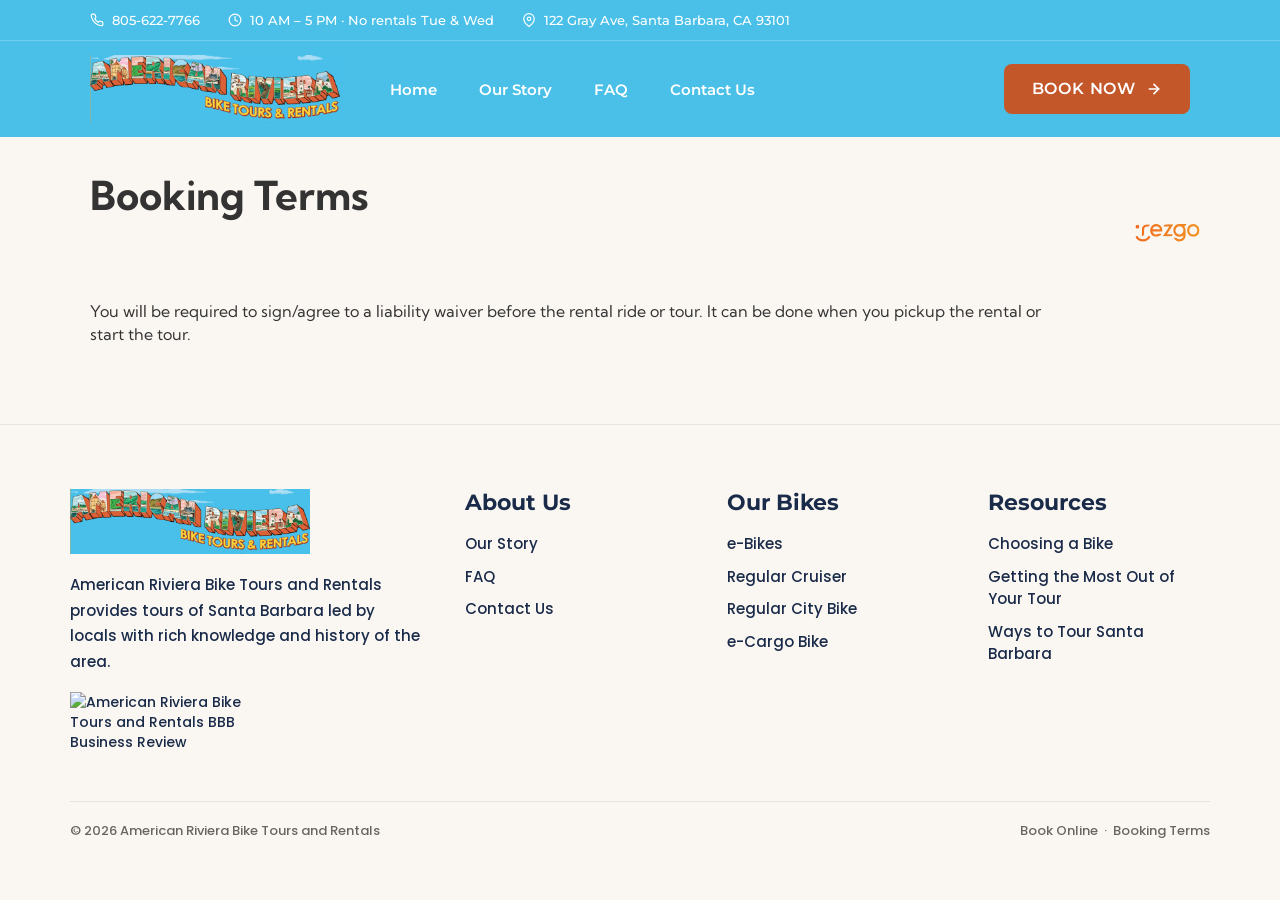
==== commit 6545a56f: "Add Home, Our Story, FAQ and Contact pages; move booking list to book.html - index.html is now the h" ====
--- a/terms.html
+++ b/terms.html
@@ -4,8 +4,7 @@
   <meta charset="utf-8">
   <meta name="viewport" content="width=device-width, initial-scale=1, maximum-scale=5">
   <meta name="description" content="Rezgo | Tour and Activity Booking">
-  <meta name="author" content="Rezgo">
-  <title>American Riviera Bike Tours and Rentals | Booking Terms</title>
+    <title>American Riviera Bike Tours and Rentals | Booking Terms</title>
 
   <!-- Local vendor styles (were CDN: Bootstrap 5.2.1, Font Awesome, Google Fonts) -->
   <link href="assets/css/bootstrap.min.css" rel="stylesheet">
@@ -78,25 +77,37 @@
     .rezgo-btn-detail span { display:none; }
     .rezgo-btn-detail:after { content: 'Book Now'; }
   </style>
+  <link href="assets/css/chrome.css" rel="stylesheet">
+  <style>body { margin-top: 0; background: var(--bk-sand); } .site-footer { border-bottom: 0; margin-top: 48px; }</style>
+  <link rel="canonical" href="https://biketoursofsb.com/terms.html">
+  <link rel="icon" href="assets/img/site/favicon-32.png" sizes="32x32">
+  <link rel="apple-touch-icon" href="assets/img/site/favicon-180.png">
 </head>
 <body>
-    <!-- Start: HEADER -->
-    <header>
-      <nav id="rezgo-default-header" class="navbar navbar-expand-lg bg-light fixed-top" role="navigation">
-        <div class="container-md rezgo-default-wrapper">
-          <a class="navbar-brand rezgo-default-brand" href="index.html">American Riviera Bike Tours and Rentals</a>
-          <button type="button" class="navbar-toggler" data-bs-toggle="collapse" data-bs-target="#navbarToggle" aria-controls="navbarToggle" aria-expanded="false" aria-label="Toggle navigation">
-            <span class="navbar-toggler-icon"></span>
-          </button>
-          <div id="navbarToggle" class="collapse navbar-collapse">
-            <ul class="nav navbar-nav navbar-right ms-auto mb-lg-0">
-              <li class="rezgo-default-list-items nav-item"><a href="index.html" class="nav-link">Home</a></li>
-            </ul>
-          </div>
-        </div>
-      </nav>
-    </header>
-    <!-- End: HEADER -->
+  <header class="site-header" id="site-header">
+    <div class="sh-top">
+      <div class="sh-in">
+        <a href="tel:+18056227766"><svg viewBox="0 0 24 24" fill="none" stroke="currentColor" stroke-width="2" stroke-linecap="round" stroke-linejoin="round" aria-hidden="true"><path d="M22 16.92v3a2 2 0 0 1-2.18 2 19.79 19.79 0 0 1-8.63-3.07 19.5 19.5 0 0 1-6-6 19.79 19.79 0 0 1-3.07-8.67A2 2 0 0 1 4.11 2h3a2 2 0 0 1 2 1.72 12.84 12.84 0 0 0 .7 2.81 2 2 0 0 1-.45 2.11L8.09 9.91a16 16 0 0 0 6 6l1.27-1.27a2 2 0 0 1 2.11-.45 12.84 12.84 0 0 0 2.81.7A2 2 0 0 1 22 16.92z"/></svg>805-622-7766</a>
+        <span class="sh-hours"><svg viewBox="0 0 24 24" fill="none" stroke="currentColor" stroke-width="2" stroke-linecap="round" stroke-linejoin="round" aria-hidden="true"><circle cx="12" cy="12" r="10"/><polyline points="12 6 12 12 16 14"/></svg>10 AM &ndash; 5 PM &middot; No rentals Tue &amp; Wed</span>
+        <a href="https://maps.app.goo.gl/pTpsfXGsAEcMBmE88" target="_blank" rel="noopener"><svg viewBox="0 0 24 24" fill="none" stroke="currentColor" stroke-width="2" stroke-linecap="round" stroke-linejoin="round" aria-hidden="true"><path d="M21 10c0 7-9 13-9 13s-9-6-9-13a9 9 0 0 1 18 0z"/><circle cx="12" cy="10" r="3"/></svg>122 Gray Ave, Santa Barbara, CA 93101</a>
+      </div>
+    </div>
+    <div class="sh-main">
+      <div class="sh-in">
+        <a class="sh-logo" href="./" title="American Riviera Bike Tours and Rentals"><img src="assets/img/site/logo.png" alt="American Riviera Bike Tours and Rentals" width="768" height="209"></a>
+        <nav class="sh-nav" id="sh-nav" aria-label="Main">
+          <ul>
+            <li><a href="./">Home</a></li>
+            <li><a href="our-story/">Our Story</a></li>
+            <li><a href="faq/">FAQ</a></li>
+            <li><a href="contact-us/">Contact Us</a></li>
+          </ul>
+        </nav>
+        <a class="sh-book" href="book.html">Book Now <svg viewBox="0 0 24 24" fill="none" stroke="currentColor" stroke-width="2.5" stroke-linecap="round" stroke-linejoin="round" aria-hidden="true"><line x1="5" y1="12" x2="19" y2="12"/><polyline points="12 5 19 12 12 19"/></svg></a>
+        <button class="sh-toggle" type="button" aria-expanded="false" aria-controls="sh-nav" aria-label="Menu"><svg class="bars" viewBox="0 0 24 24" fill="none" stroke="currentColor" stroke-width="2.2" stroke-linecap="round" aria-hidden="true"><line x1="3" y1="6" x2="21" y2="6"/><line x1="3" y1="12" x2="21" y2="12"/><line x1="3" y1="18" x2="21" y2="18"/></svg><svg class="x" viewBox="0 0 24 24" fill="none" stroke="currentColor" stroke-width="2.2" stroke-linecap="round" aria-hidden="true"><line x1="5" y1="5" x2="19" y2="19"/><line x1="19" y1="5" x2="5" y2="19"/></svg></button>
+      </div>
+    </div>
+  </header>
 
     <!-- Start: REZGO (was an iframe on the original site; content inlined for the local rebuild) -->
     <div class="rezgo-default-wrapper">
@@ -124,15 +135,57 @@
     <!-- End: REZGO -->
 
     <!-- Start: FOOTER -->
-    <footer>
-      <div class="container rezgo-default-wrapper">
-        <p class="rezgo-footer-brand"> <span class="rezgo-default-footer-copyright">&copy;</span> American Riviera Bike Tours and Rentals 2026 <span class="rezgo-default-footer-separator">&middot;</span><a href="terms.html">Terms &amp; Conditions</a></p>
+  <footer class="site-footer">
+    <div class="sf-in">
+      <div class="sf-about">
+        <img class="sf-logo" src="assets/img/site/logo.png" alt="American Riviera Bike Tours and Rentals" width="768" height="209" loading="lazy">
+        <p>American Riviera Bike Tours and Rentals provides tours of Santa Barbara led by locals with rich knowledge and history of the area.</p>
+        <a class="sf-seal" href="https://www.bbb.org/us/ca/santa-barbara/profile/bike-rental/american-riviera-bike-tours-and-rentals-1236-92088089/#sealclick" target="_blank" rel="nofollow noopener"><img src="https://seal-santabarbara.bbb.org/seals/blue-seal-200-65-bbb-92088089.png" alt="American Riviera Bike Tours and Rentals BBB Business Review" width="200" height="65" loading="lazy"></a>
       </div>
-    </footer>
+      <div>
+        <h2>About Us</h2>
+        <ul>
+          <li><a href="our-story/">Our Story</a></li>
+          <li><a href="faq/">FAQ</a></li>
+          <li><a href="contact-us/">Contact Us</a></li>
+        </ul>
+      </div>
+      <div>
+        <h2>Our Bikes</h2>
+        <ul>
+          <li><a href="./#fleet">e-Bikes</a></li>
+          <li><a href="./#cruiser">Regular Cruiser</a></li>
+          <li><a href="./#city-bike">Regular City Bike</a></li>
+          <li><a href="./#cargo-e-bike">e-Cargo Bike</a></li>
+        </ul>
+      </div>
+      <div>
+        <h2>Resources</h2>
+        <ul>
+          <li><a href="https://biketoursofsb.com/choosing-a-bike-for-your-bike-tour-of-santa-barbara/">Choosing a Bike</a></li>
+          <li><a href="https://biketoursofsb.com/how-to-get-the-most-out-of-your-bike-tour-of-santa-barbara/">Getting the Most Out of Your Tour</a></li>
+          <li><a href="https://biketoursofsb.com/ways-to-tour-santa-barbra-on-bike/">Ways to Tour Santa Barbara</a></li>
+        </ul>
+      </div>
+    </div>
+    <div class="sf-bottom">
+      <span>&copy; 2026 American Riviera Bike Tours and Rentals</span>
+      <span><a href="book.html">Book Online</a> &nbsp;&middot;&nbsp; <a href="terms.html">Booking Terms</a></span>
+    </div>
+  </footer>
+
+  <div id="bk-mobile-bar" aria-label="Quick actions">
+    <a class="bk-bar-btn bk-bar-call" href="tel:+18056227766">
+      <svg width="20" height="20" viewBox="0 0 24 24" fill="none" stroke="currentColor" stroke-width="2" stroke-linecap="round" stroke-linejoin="round" aria-hidden="true"><path d="M22 16.92v3a2 2 0 0 1-2.18 2 19.79 19.79 0 0 1-8.63-3.07 19.5 19.5 0 0 1-6-6 19.79 19.79 0 0 1-3.07-8.67A2 2 0 0 1 4.11 2h3a2 2 0 0 1 2 1.72 12.84 12.84 0 0 0 .7 2.81 2 2 0 0 1-.45 2.11L8.09 9.91a16 16 0 0 0 6 6l1.27-1.27a2 2 0 0 1 2.11-.45 12.84 12.84 0 0 0 2.81.7A2 2 0 0 1 22 16.92z"/></svg>
+      <span>Call Mike</span>
+    </a>
+    <a class="bk-bar-btn bk-bar-book" href="book.html"><span>Book Now</span></a>
+  </div>
     <!-- End: FOOTER -->
 
   <!-- Local vendor scripts -->
   <script src="assets/js/jquery.min.js"></script>
   <script src="assets/js/bootstrap.bundle.min.js"></script>
+  <script src="assets/js/site.js" defer></script>
 </body>
 </html>
--- a/assets/css/chrome.css
+++ b/assets/css/chrome.css
@@ -0,0 +1,113 @@
+/* American Riviera Bike Tours and Rentals — shared header, footer and mobile bar.
+   Self-contained (class-scoped) so it also works on the Bootstrap-based booking pages. */
+@font-face{font-family:'Montserrat';font-style:normal;font-weight:100 900;font-display:swap;src:url('../fonts/montserrat-latin-variable.woff2') format('woff2');}
+@font-face{font-family:'Poppins';font-style:normal;font-weight:400;font-display:swap;src:url('../fonts/poppins-latin-400-normal.woff2') format('woff2');}
+@font-face{font-family:'Poppins';font-style:italic;font-weight:400;font-display:swap;src:url('../fonts/poppins-latin-400-italic.woff2') format('woff2');}
+@font-face{font-family:'Poppins';font-style:normal;font-weight:500;font-display:swap;src:url('../fonts/poppins-latin-500-normal.woff2') format('woff2');}
+
+:root{
+  --bk-header-bg:#4ac0e8;
+  --bk-navy:#1A2B4A;
+  --bk-terracotta:#C4572A;
+  --bk-terracotta-hover:#A8451F;
+  --bk-sand:#FAF7F2;
+  --bk-cream:#F0EBE1;
+  --bk-sage:#7A8E6B;
+  --bk-black:#2D2D2D;
+  --bk-gray:#6B6560;
+  --bk-fog:#E8E3DB;
+  --bk-gold:#E8A838;
+  --bk-font-heading:'Montserrat',sans-serif;
+  --bk-font-body:'Poppins',sans-serif;
+  --bk-content-width:1140px;
+}
+
+/* ── Header ───────────────────────────────────────────────────────────── */
+.site-header{background:var(--bk-header-bg);font-family:var(--bk-font-heading);position:relative;z-index:1000;}
+.site-header *,.site-footer *,#bk-mobile-bar *{box-sizing:border-box;}
+.site-header a{color:#fff;text-decoration:none;transition:color .2s ease;}
+.site-header a:hover{color:var(--bk-navy);text-decoration:none;}
+.site-header .sh-in{max-width:var(--bk-content-width);margin:0 auto;padding:0 20px;display:flex;align-items:center;}
+.site-header .sh-top{font-size:13px;font-weight:500;color:#fff;border-bottom:1px solid rgba(255,255,255,.22);}
+.site-header .sh-top .sh-in{gap:28px;min-height:40px;flex-wrap:wrap;}
+.site-header .sh-top a,.site-header .sh-top span{display:inline-flex;align-items:center;gap:8px;color:#fff;line-height:1.3;}
+.site-header .sh-top svg{width:14px;height:14px;flex:0 0 14px;}
+.site-header .sh-main .sh-in{gap:32px;min-height:96px;}
+.site-header .sh-logo{display:block;flex:0 0 auto;line-height:0;}
+.site-header .sh-logo img{display:block;width:250px;height:auto;max-width:100%;transition:width .25s ease;}
+.site-header .sh-nav{flex:1 1 auto;}
+.site-header .sh-nav ul{list-style:none;margin:0;padding:0;display:flex;gap:6px;}
+.site-header .sh-nav a{display:block;padding:12px 18px;font-size:15px;font-weight:600;line-height:1.4;color:#fff;position:relative;}
+.site-header .sh-nav a::after{content:'';position:absolute;left:18px;right:18px;bottom:6px;height:3px;background:#fff;opacity:0;transition:opacity .2s ease;}
+.site-header .sh-nav a:hover::after,.site-header .sh-nav a[aria-current="page"]::after{opacity:1;}
+.site-header .sh-nav a:hover::after{background:var(--bk-navy);}
+.site-header .sh-book{display:inline-flex;align-items:center;justify-content:center;gap:10px;flex:0 0 auto;background:var(--bk-terracotta);color:#fff;font-size:16px;font-weight:600;text-transform:uppercase;letter-spacing:.05em;border-radius:8px;padding:14px 28px;min-height:48px;transition:all .25s ease;}
+.site-header .sh-book:hover{background:var(--bk-terracotta-hover);color:#fff;box-shadow:0 4px 12px rgba(0,0,0,.15);transform:translateY(-1px);}
+.site-header .sh-book svg{width:16px;height:16px;}
+.site-header .sh-toggle{display:none;margin-left:auto;background:transparent;border:0;padding:10px;color:#fff;cursor:pointer;border-radius:6px;line-height:0;}
+.site-header .sh-toggle svg{width:28px;height:28px;}
+.site-header .sh-toggle .x{display:none;}
+.site-header .sh-toggle[aria-expanded="true"] .x{display:block;}
+.site-header .sh-toggle[aria-expanded="true"] .bars{display:none;}
+.site-header .sh-toggle:focus-visible,.site-header a:focus-visible{outline:2px solid #fff;outline-offset:2px;}
+
+/* Desktop: the bar follows the scroll as a compact fixed header. */
+@media (min-width:1025px){
+  .site-header{position:sticky;top:0;transition:box-shadow .25s ease;}
+  .site-header .sh-top{overflow:hidden;max-height:60px;transition:max-height .25s ease,border-color .25s ease;}
+  .site-header .sh-main .sh-in{transition:min-height .25s ease;}
+  .site-header.is-stuck{box-shadow:0 2px 20px rgba(0,0,0,.12);}
+  .site-header.is-stuck .sh-top{max-height:0;border-color:transparent;}
+  .site-header.is-stuck .sh-main .sh-in{min-height:64px;}
+  .site-header.is-stuck .sh-logo img{width:168px;}
+}
+
+@media (max-width:1024px){
+  .site-header .sh-main .sh-in{flex-wrap:wrap;gap:0 16px;min-height:0;padding-top:13px;padding-bottom:13px;}
+  .site-header .sh-logo img{width:200px;}
+  .site-header .sh-toggle{display:block;order:2;}
+  .site-header .sh-book{order:1;margin-left:auto;padding:10px 20px;min-height:44px;font-size:14px;}
+  .site-header .sh-toggle{margin-left:0;}
+  .site-header .sh-nav{display:none;order:3;flex:0 0 calc(100% + 40px);margin:13px -20px -13px;background:#fff;}
+  .site-header .sh-nav.is-open{display:block;}
+  .site-header .sh-nav ul{display:block;}
+  .site-header .sh-nav a{color:var(--bk-terracotta);font-size:18px;padding:16px 24px;border-bottom:1px solid #ECECEC;}
+  .site-header .sh-nav a:hover{color:var(--bk-terracotta-hover);}
+  .site-header .sh-nav a::after{display:none;}
+}
+@media (max-width:768px){
+  .site-header .sh-top .sh-in{gap:4px 18px;padding-top:8px;padding-bottom:8px;justify-content:center;}
+  .site-header .sh-top .sh-hours{display:none;}
+  .site-header .sh-book{display:none;}
+  .site-header .sh-toggle{margin-left:auto;}
+  .site-header .sh-logo img{width:180px;}
+}
+
+/* ── Footer ───────────────────────────────────────────────────────────── */
+.site-footer{background:var(--bk-sand);border-top:1px solid var(--bk-fog);border-bottom:0;font-family:var(--bk-font-body);color:var(--bk-navy);padding:64px 20px 0;}
+.site-footer .sf-in{max-width:var(--bk-content-width);margin:0 auto;display:grid;grid-template-columns:1.6fr 1fr 1fr 1fr;gap:40px;}
+.site-footer .sf-logo{display:block;width:240px;max-width:100%;height:auto;margin-bottom:18px;}
+.site-footer p{font-family:var(--bk-font-body);font-size:15px;line-height:1.7;color:var(--bk-navy);margin:0 0 18px;}
+.site-footer h2{font-family:var(--bk-font-heading);font-size:22px;line-height:1.3;font-weight:700;color:var(--bk-navy);margin:0 0 16px;letter-spacing:0;}
+.site-footer ul{list-style:none;margin:0;padding:0;}
+.site-footer li{margin:0 0 10px;font-size:15px;line-height:1.5;}
+.site-footer a{color:var(--bk-navy);text-decoration:none;transition:color .2s ease;}
+.site-footer a:hover{color:var(--bk-terracotta);text-decoration:underline;}
+.site-footer .sf-seal img{display:block;border:0;max-width:200px;height:auto;}
+.site-footer .sf-bottom{max-width:var(--bk-content-width);margin:44px auto 0;padding:20px 0 24px;border-top:1px solid var(--bk-fog);display:flex;flex-wrap:wrap;gap:8px 24px;justify-content:space-between;font-size:13px;color:var(--bk-gray);}
+.site-footer .sf-bottom a{color:var(--bk-gray);}
+@media (max-width:900px){.site-footer .sf-in{grid-template-columns:1fr 1fr;}.site-footer .sf-about{grid-column:1 / -1;}}
+@media (max-width:560px){.site-footer .sf-in{grid-template-columns:1fr;gap:28px;}.site-footer{padding-top:48px;}}
+
+/* ── Mobile quick-action bar ──────────────────────────────────────────── */
+#bk-mobile-bar{display:none;position:fixed;bottom:0;left:0;right:0;z-index:99999;background-color:var(--bk-navy);height:calc(64px + env(safe-area-inset-bottom,0px));padding:8px 12px calc(8px + env(safe-area-inset-bottom,0px)) 12px;gap:10px;align-items:center;justify-content:center;box-shadow:0 -4px 20px rgba(0,0,0,.15);}
+.bk-bar-btn{flex:1;display:flex;align-items:center;justify-content:center;gap:8px;height:48px;border-radius:8px;font-family:var(--bk-font-heading);font-size:15px;font-weight:600;text-decoration:none !important;transition:all .2s ease;}
+.bk-bar-call{background:transparent;border:2px solid #fff;color:#fff !important;}
+.bk-bar-call:hover{background:rgba(255,255,255,.1);color:#fff !important;}
+.bk-bar-book{background:var(--bk-terracotta) !important;color:#fff !important;border:none;}
+.bk-bar-book:hover{background:var(--bk-terracotta-hover) !important;color:#fff !important;}
+@media (max-width:768px){
+  #bk-mobile-bar{display:flex;}
+  body{padding-bottom:calc(64px + env(safe-area-inset-bottom,0px)) !important;}
+}
+@media (prefers-reduced-motion:reduce){.site-header,.site-header *{transition:none !important;}}
